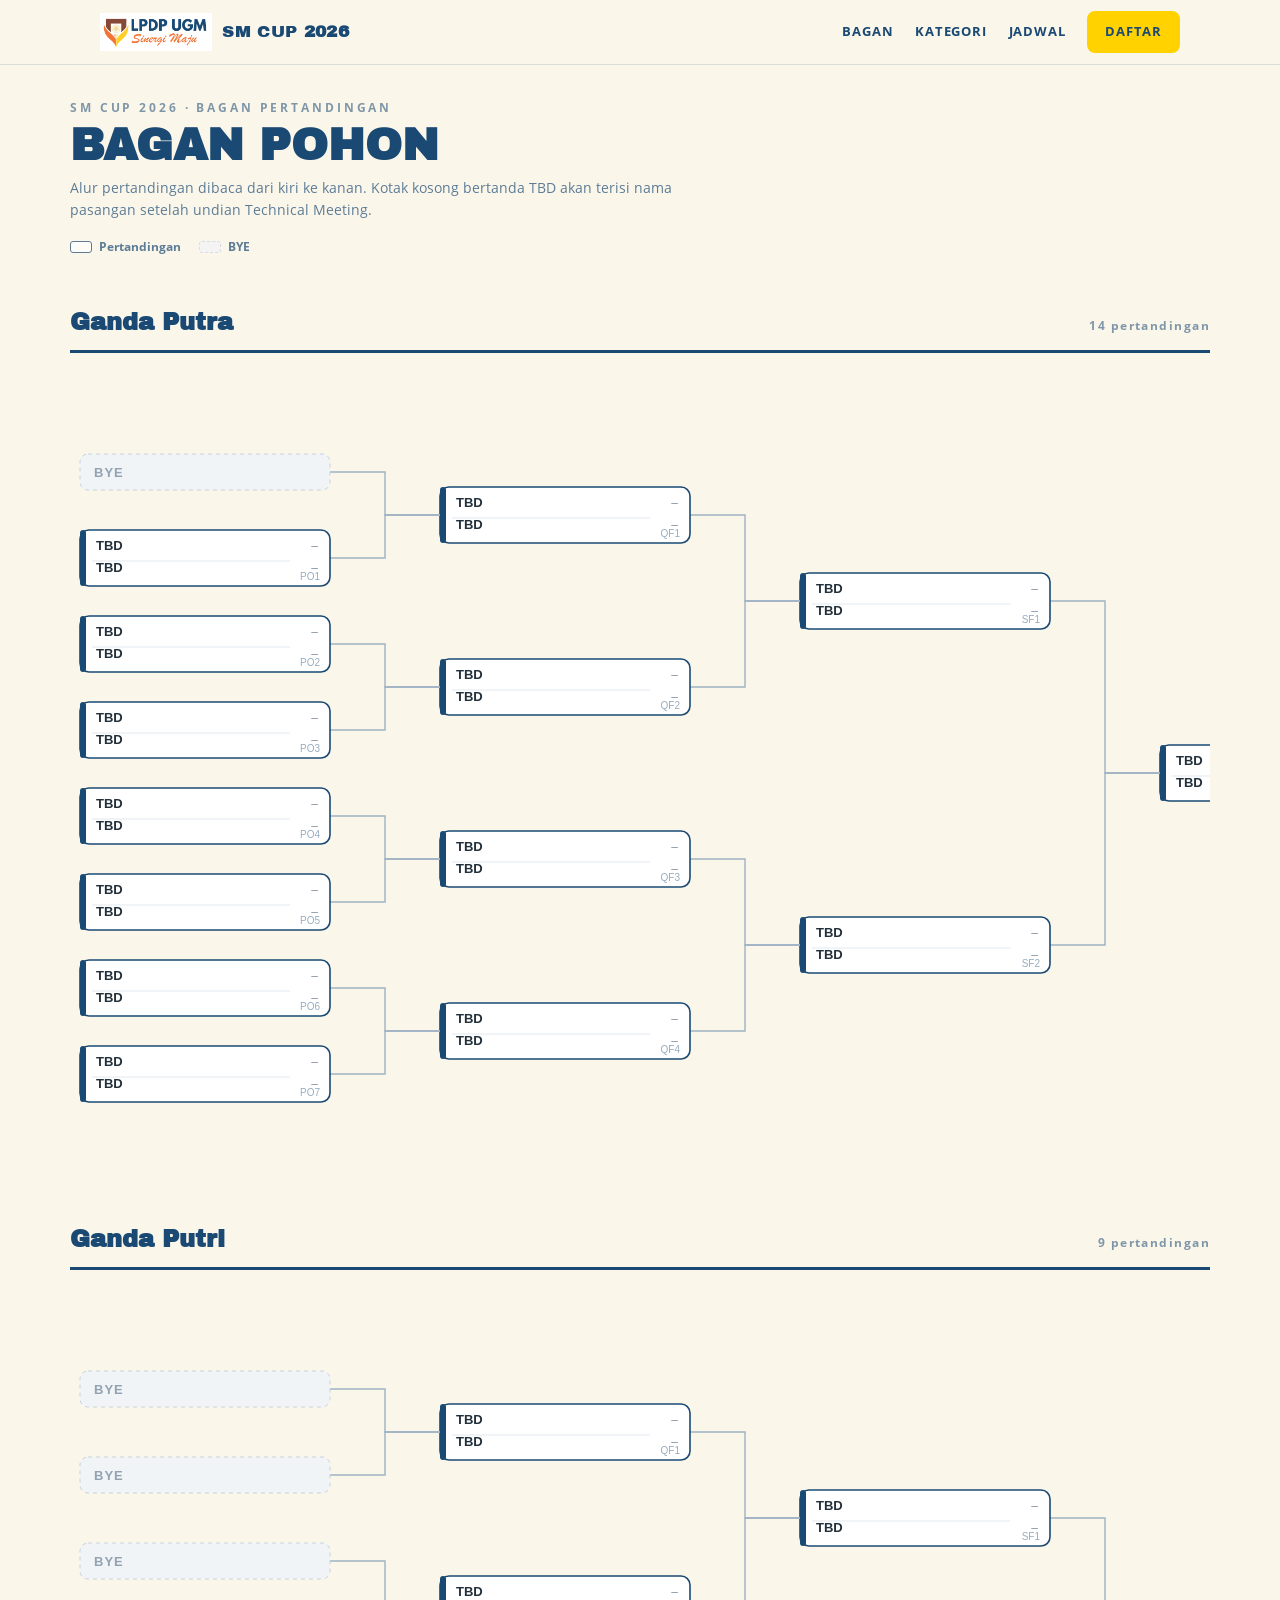
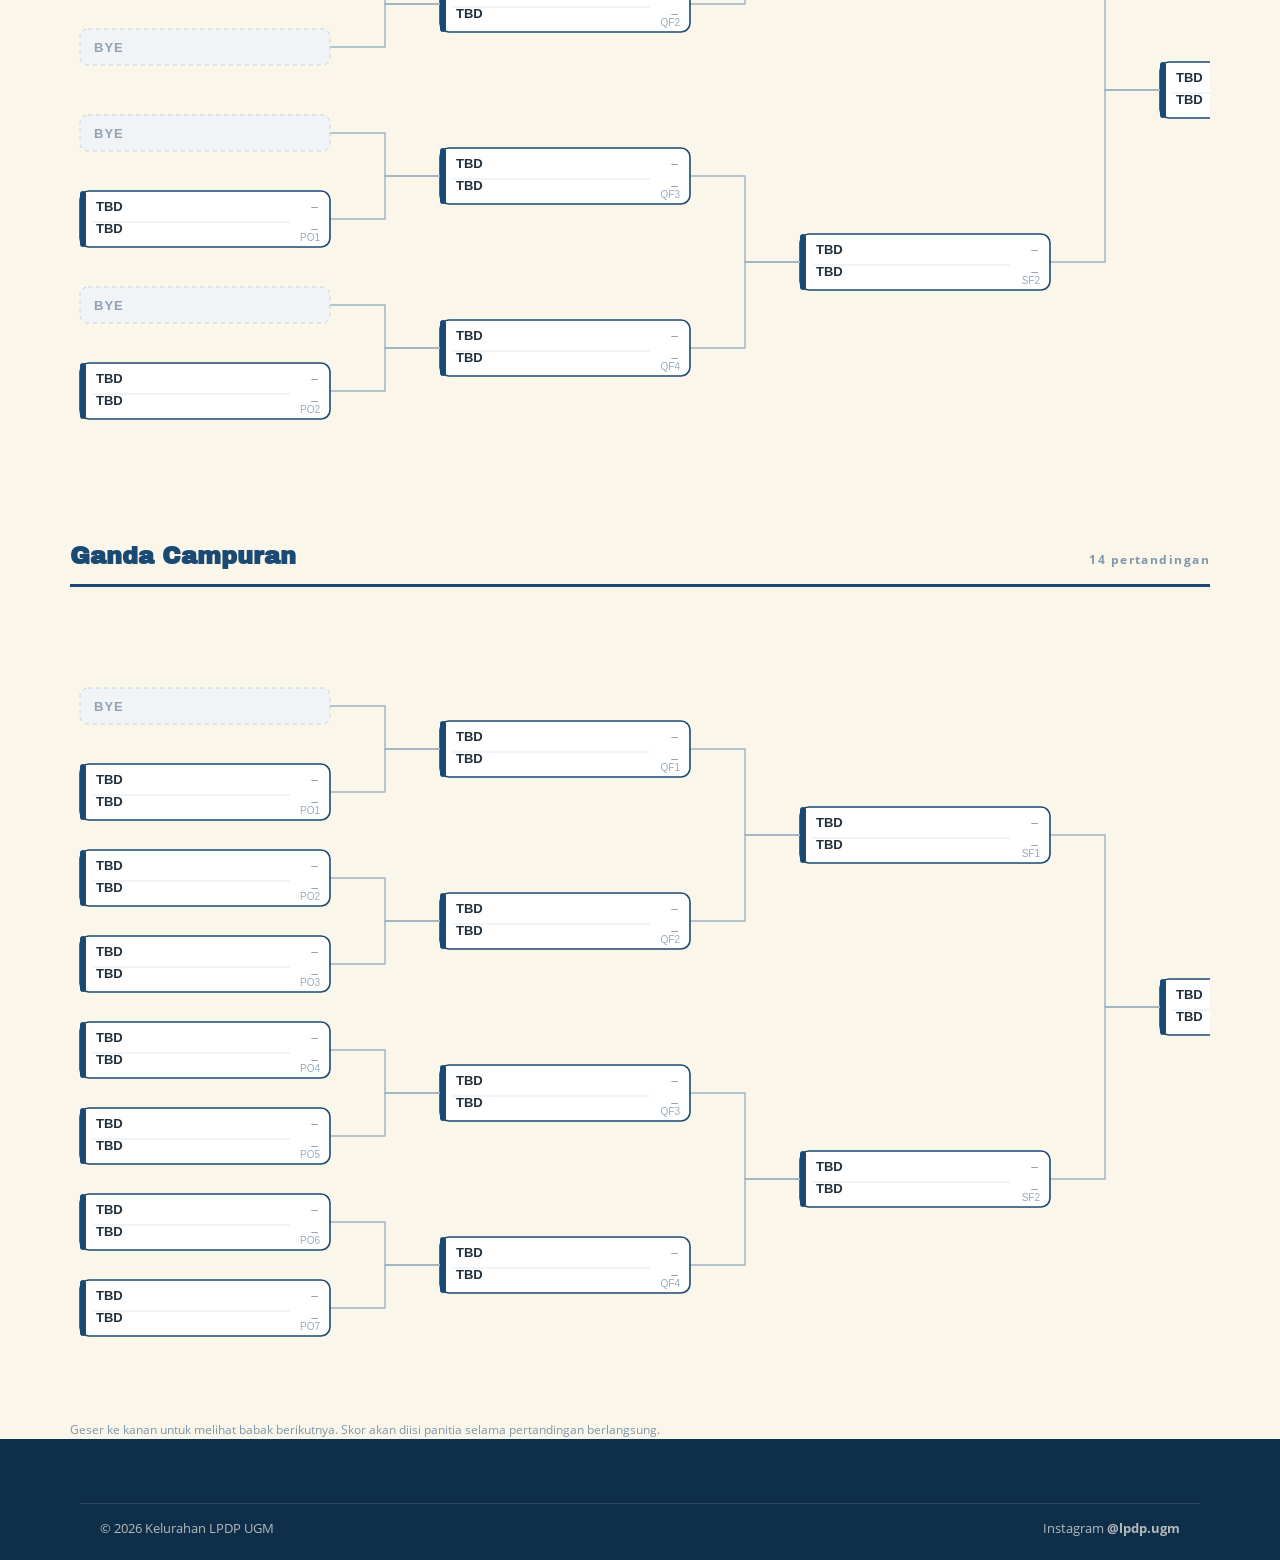
==== bagan-pohon.html @ a3502276 "Tambah bagan pohon horizontal" ====
<!DOCTYPE html>
<html lang="id"><head>
<meta charset="utf-8">
<meta name="viewport" content="width=device-width, initial-scale=1">
<title>Bagan Pohon — SM CUP 2026</title>
<link rel="stylesheet" href="style.css">
<style>
.tree-wrap{max-width:1180px;margin:0 auto;padding:0 20px}
.tree-head{padding:34px 0 8px}
.tree-head .kick{font-weight:800;font-size:12px;letter-spacing:.24em;opacity:.55}
.tree-head h1{font-family:'Display';font-size:44px;line-height:.95;margin-top:8px}
.tree-head p{font-size:14px;opacity:.7;margin-top:10px;line-height:1.6;max-width:640px}
.legend{display:flex;gap:18px;flex-wrap:wrap;margin-top:16px;font-size:12px;font-weight:700;opacity:.7}
.legend span{display:inline-flex;align-items:center;gap:7px}
.sw{width:22px;height:12px;border-radius:3px;display:inline-block}
.kat-block{margin-top:40px}
.kat-head{display:flex;justify-content:space-between;align-items:baseline;border-bottom:3px solid var(--navy);padding-bottom:10px}
.kat-head h3{font-family:'Display';font-size:24px}
.kat-meta{font-weight:700;font-size:12px;letter-spacing:.12em;opacity:.55}
.tree-scroll{overflow-x:auto;padding:22px 0 10px}
.tree-scroll svg{display:block}
.tree-note{font-size:12px;opacity:.55;margin-top:6px}
</style></head>
<body>
<header class="site-head">
  <div class="wrap head-in">
    <a class="brand" href="index.html"><img src="assets/logo.png" alt="LPDP UGM"><span class="brand-t">SM CUP <b>2026</b></span></a>
    <nav class="menu" id="menu">
      <a href="bagan.html">Bagan</a>
      <a href="index.html#kategori">Kategori</a>
      <a href="index.html#jadwal">Jadwal</a>
      <a href="index.html#daftar" class="btn btn-sm">Daftar</a>
    </nav>
  </div>
</header>

<div class="tree-wrap">
  <div class="tree-head">
    <div class="kick">SM CUP 2026 · BAGAN PERTANDINGAN</div>
    <h1>BAGAN POHON</h1>
    <p>Alur pertandingan dibaca dari kiri ke kanan. Kotak kosong bertanda TBD akan terisi nama pasangan setelah undian Technical Meeting.</p>
    <div class="legend">
      <span><i class="sw" style="background:#fff;border:1.6px solid #1A4973"></i> Pertandingan</span>
      <span><i class="sw" style="background:#F1F4F7;border:1px dashed #C7D2DD"></i> BYE</span>
    </div>
  </div>
  
  <section class="kat-block" id="ganda-putra">
    <div class="kat-head">
      <h3>Ganda Putra</h3>
      <span class="kat-meta">14 pertandingan</span>
    </div>
    <div class="tree-scroll"><svg viewBox="0 0 1460 796" width="1460" height="796" xmlns="http://www.w3.org/2000/svg" font-family="Arial,Helvetica,sans-serif"><rect x="1090" y="370.0" width="250" height="56" rx="9" fill="#fff" stroke="#1A4973" stroke-width="1.6"/><rect x="1090" y="370.0" width="6" height="56" rx="3" fill="#1A4973"/><text x="1106" y="390.0" font-size="13" fill="#22303C" font-weight="600">TBD</text><text x="1106" y="412.0" font-size="13" fill="#22303C" font-weight="600">TBD</text><line x1="1102" y1="401.0" x2="1300" y2="401.0" stroke="#E2E8EF"/><text x="1328" y="390.0" font-size="12" fill="#8A97A5" text-anchor="end">–</text><text x="1328" y="412.0" font-size="12" fill="#8A97A5" text-anchor="end">–</text><text x="1330" y="420.0" font-size="10" fill="#1A4973" opacity=".45" text-anchor="end">F</text><path d="M980,226.0 H1035.0 V398.0 H1090" fill="none" stroke="#9FB2C4" stroke-width="1.4"/><rect x="730" y="198.0" width="250" height="56" rx="9" fill="#fff" stroke="#1A4973" stroke-width="1.6"/><rect x="730" y="198.0" width="6" height="56" rx="3" fill="#1A4973"/><text x="746" y="218.0" font-size="13" fill="#22303C" font-weight="600">TBD</text><text x="746" y="240.0" font-size="13" fill="#22303C" font-weight="600">TBD</text><line x1="742" y1="229.0" x2="940" y2="229.0" stroke="#E2E8EF"/><text x="968" y="218.0" font-size="12" fill="#8A97A5" text-anchor="end">–</text><text x="968" y="240.0" font-size="12" fill="#8A97A5" text-anchor="end">–</text><text x="970" y="248.0" font-size="10" fill="#1A4973" opacity=".45" text-anchor="end">SF1</text><path d="M620,140.0 H675.0 V226.0 H730" fill="none" stroke="#9FB2C4" stroke-width="1.4"/><rect x="370" y="112.0" width="250" height="56" rx="9" fill="#fff" stroke="#1A4973" stroke-width="1.6"/><rect x="370" y="112.0" width="6" height="56" rx="3" fill="#1A4973"/><text x="386" y="132.0" font-size="13" fill="#22303C" font-weight="600">TBD</text><text x="386" y="154.0" font-size="13" fill="#22303C" font-weight="600">TBD</text><line x1="382" y1="143.0" x2="580" y2="143.0" stroke="#E2E8EF"/><text x="608" y="132.0" font-size="12" fill="#8A97A5" text-anchor="end">–</text><text x="608" y="154.0" font-size="12" fill="#8A97A5" text-anchor="end">–</text><text x="610" y="162.0" font-size="10" fill="#1A4973" opacity=".45" text-anchor="end">QF1</text><path d="M260,97.0 H315.0 V140.0 H370" fill="none" stroke="#9FB2C4" stroke-width="1.4"/><rect x="10" y="79.0" width="250" height="36" rx="8" fill="#F1F4F7" stroke="#C7D2DD" stroke-dasharray="4 4"/><text x="24" y="102.0" font-size="13" font-weight="700" fill="#93A2B1" letter-spacing="1">BYE</text><path d="M260,183.0 H315.0 V140.0 H370" fill="none" stroke="#9FB2C4" stroke-width="1.4"/><rect x="10" y="155.0" width="250" height="56" rx="9" fill="#fff" stroke="#1A4973" stroke-width="1.6"/><rect x="10" y="155.0" width="6" height="56" rx="3" fill="#1A4973"/><text x="26" y="175.0" font-size="13" fill="#22303C" font-weight="600">TBD</text><text x="26" y="197.0" font-size="13" fill="#22303C" font-weight="600">TBD</text><line x1="22" y1="186.0" x2="220" y2="186.0" stroke="#E2E8EF"/><text x="248" y="175.0" font-size="12" fill="#8A97A5" text-anchor="end">–</text><text x="248" y="197.0" font-size="12" fill="#8A97A5" text-anchor="end">–</text><text x="250" y="205.0" font-size="10" fill="#1A4973" opacity=".45" text-anchor="end">PO1</text><path d="M620,312.0 H675.0 V226.0 H730" fill="none" stroke="#9FB2C4" stroke-width="1.4"/><rect x="370" y="284.0" width="250" height="56" rx="9" fill="#fff" stroke="#1A4973" stroke-width="1.6"/><rect x="370" y="284.0" width="6" height="56" rx="3" fill="#1A4973"/><text x="386" y="304.0" font-size="13" fill="#22303C" font-weight="600">TBD</text><text x="386" y="326.0" font-size="13" fill="#22303C" font-weight="600">TBD</text><line x1="382" y1="315.0" x2="580" y2="315.0" stroke="#E2E8EF"/><text x="608" y="304.0" font-size="12" fill="#8A97A5" text-anchor="end">–</text><text x="608" y="326.0" font-size="12" fill="#8A97A5" text-anchor="end">–</text><text x="610" y="334.0" font-size="10" fill="#1A4973" opacity=".45" text-anchor="end">QF2</text><path d="M260,269.0 H315.0 V312.0 H370" fill="none" stroke="#9FB2C4" stroke-width="1.4"/><rect x="10" y="241.0" width="250" height="56" rx="9" fill="#fff" stroke="#1A4973" stroke-width="1.6"/><rect x="10" y="241.0" width="6" height="56" rx="3" fill="#1A4973"/><text x="26" y="261.0" font-size="13" fill="#22303C" font-weight="600">TBD</text><text x="26" y="283.0" font-size="13" fill="#22303C" font-weight="600">TBD</text><line x1="22" y1="272.0" x2="220" y2="272.0" stroke="#E2E8EF"/><text x="248" y="261.0" font-size="12" fill="#8A97A5" text-anchor="end">–</text><text x="248" y="283.0" font-size="12" fill="#8A97A5" text-anchor="end">–</text><text x="250" y="291.0" font-size="10" fill="#1A4973" opacity=".45" text-anchor="end">PO2</text><path d="M260,355.0 H315.0 V312.0 H370" fill="none" stroke="#9FB2C4" stroke-width="1.4"/><rect x="10" y="327.0" width="250" height="56" rx="9" fill="#fff" stroke="#1A4973" stroke-width="1.6"/><rect x="10" y="327.0" width="6" height="56" rx="3" fill="#1A4973"/><text x="26" y="347.0" font-size="13" fill="#22303C" font-weight="600">TBD</text><text x="26" y="369.0" font-size="13" fill="#22303C" font-weight="600">TBD</text><line x1="22" y1="358.0" x2="220" y2="358.0" stroke="#E2E8EF"/><text x="248" y="347.0" font-size="12" fill="#8A97A5" text-anchor="end">–</text><text x="248" y="369.0" font-size="12" fill="#8A97A5" text-anchor="end">–</text><text x="250" y="377.0" font-size="10" fill="#1A4973" opacity=".45" text-anchor="end">PO3</text><path d="M980,570.0 H1035.0 V398.0 H1090" fill="none" stroke="#9FB2C4" stroke-width="1.4"/><rect x="730" y="542.0" width="250" height="56" rx="9" fill="#fff" stroke="#1A4973" stroke-width="1.6"/><rect x="730" y="542.0" width="6" height="56" rx="3" fill="#1A4973"/><text x="746" y="562.0" font-size="13" fill="#22303C" font-weight="600">TBD</text><text x="746" y="584.0" font-size="13" fill="#22303C" font-weight="600">TBD</text><line x1="742" y1="573.0" x2="940" y2="573.0" stroke="#E2E8EF"/><text x="968" y="562.0" font-size="12" fill="#8A97A5" text-anchor="end">–</text><text x="968" y="584.0" font-size="12" fill="#8A97A5" text-anchor="end">–</text><text x="970" y="592.0" font-size="10" fill="#1A4973" opacity=".45" text-anchor="end">SF2</text><path d="M620,484.0 H675.0 V570.0 H730" fill="none" stroke="#9FB2C4" stroke-width="1.4"/><rect x="370" y="456.0" width="250" height="56" rx="9" fill="#fff" stroke="#1A4973" stroke-width="1.6"/><rect x="370" y="456.0" width="6" height="56" rx="3" fill="#1A4973"/><text x="386" y="476.0" font-size="13" fill="#22303C" font-weight="600">TBD</text><text x="386" y="498.0" font-size="13" fill="#22303C" font-weight="600">TBD</text><line x1="382" y1="487.0" x2="580" y2="487.0" stroke="#E2E8EF"/><text x="608" y="476.0" font-size="12" fill="#8A97A5" text-anchor="end">–</text><text x="608" y="498.0" font-size="12" fill="#8A97A5" text-anchor="end">–</text><text x="610" y="506.0" font-size="10" fill="#1A4973" opacity=".45" text-anchor="end">QF3</text><path d="M260,441.0 H315.0 V484.0 H370" fill="none" stroke="#9FB2C4" stroke-width="1.4"/><rect x="10" y="413.0" width="250" height="56" rx="9" fill="#fff" stroke="#1A4973" stroke-width="1.6"/><rect x="10" y="413.0" width="6" height="56" rx="3" fill="#1A4973"/><text x="26" y="433.0" font-size="13" fill="#22303C" font-weight="600">TBD</text><text x="26" y="455.0" font-size="13" fill="#22303C" font-weight="600">TBD</text><line x1="22" y1="444.0" x2="220" y2="444.0" stroke="#E2E8EF"/><text x="248" y="433.0" font-size="12" fill="#8A97A5" text-anchor="end">–</text><text x="248" y="455.0" font-size="12" fill="#8A97A5" text-anchor="end">–</text><text x="250" y="463.0" font-size="10" fill="#1A4973" opacity=".45" text-anchor="end">PO4</text><path d="M260,527.0 H315.0 V484.0 H370" fill="none" stroke="#9FB2C4" stroke-width="1.4"/><rect x="10" y="499.0" width="250" height="56" rx="9" fill="#fff" stroke="#1A4973" stroke-width="1.6"/><rect x="10" y="499.0" width="6" height="56" rx="3" fill="#1A4973"/><text x="26" y="519.0" font-size="13" fill="#22303C" font-weight="600">TBD</text><text x="26" y="541.0" font-size="13" fill="#22303C" font-weight="600">TBD</text><line x1="22" y1="530.0" x2="220" y2="530.0" stroke="#E2E8EF"/><text x="248" y="519.0" font-size="12" fill="#8A97A5" text-anchor="end">–</text><text x="248" y="541.0" font-size="12" fill="#8A97A5" text-anchor="end">–</text><text x="250" y="549.0" font-size="10" fill="#1A4973" opacity=".45" text-anchor="end">PO5</text><path d="M620,656.0 H675.0 V570.0 H730" fill="none" stroke="#9FB2C4" stroke-width="1.4"/><rect x="370" y="628.0" width="250" height="56" rx="9" fill="#fff" stroke="#1A4973" stroke-width="1.6"/><rect x="370" y="628.0" width="6" height="56" rx="3" fill="#1A4973"/><text x="386" y="648.0" font-size="13" fill="#22303C" font-weight="600">TBD</text><text x="386" y="670.0" font-size="13" fill="#22303C" font-weight="600">TBD</text><line x1="382" y1="659.0" x2="580" y2="659.0" stroke="#E2E8EF"/><text x="608" y="648.0" font-size="12" fill="#8A97A5" text-anchor="end">–</text><text x="608" y="670.0" font-size="12" fill="#8A97A5" text-anchor="end">–</text><text x="610" y="678.0" font-size="10" fill="#1A4973" opacity=".45" text-anchor="end">QF4</text><path d="M260,613.0 H315.0 V656.0 H370" fill="none" stroke="#9FB2C4" stroke-width="1.4"/><rect x="10" y="585.0" width="250" height="56" rx="9" fill="#fff" stroke="#1A4973" stroke-width="1.6"/><rect x="10" y="585.0" width="6" height="56" rx="3" fill="#1A4973"/><text x="26" y="605.0" font-size="13" fill="#22303C" font-weight="600">TBD</text><text x="26" y="627.0" font-size="13" fill="#22303C" font-weight="600">TBD</text><line x1="22" y1="616.0" x2="220" y2="616.0" stroke="#E2E8EF"/><text x="248" y="605.0" font-size="12" fill="#8A97A5" text-anchor="end">–</text><text x="248" y="627.0" font-size="12" fill="#8A97A5" text-anchor="end">–</text><text x="250" y="635.0" font-size="10" fill="#1A4973" opacity=".45" text-anchor="end">PO6</text><path d="M260,699.0 H315.0 V656.0 H370" fill="none" stroke="#9FB2C4" stroke-width="1.4"/><rect x="10" y="671.0" width="250" height="56" rx="9" fill="#fff" stroke="#1A4973" stroke-width="1.6"/><rect x="10" y="671.0" width="6" height="56" rx="3" fill="#1A4973"/><text x="26" y="691.0" font-size="13" fill="#22303C" font-weight="600">TBD</text><text x="26" y="713.0" font-size="13" fill="#22303C" font-weight="600">TBD</text><line x1="22" y1="702.0" x2="220" y2="702.0" stroke="#E2E8EF"/><text x="248" y="691.0" font-size="12" fill="#8A97A5" text-anchor="end">–</text><text x="248" y="713.0" font-size="12" fill="#8A97A5" text-anchor="end">–</text><text x="250" y="721.0" font-size="10" fill="#1A4973" opacity=".45" text-anchor="end">PO7</text></svg></div>
  </section>
  <section class="kat-block" id="ganda-putri">
    <div class="kat-head">
      <h3>Ganda Putri</h3>
      <span class="kat-meta">9 pertandingan</span>
    </div>
    <div class="tree-scroll"><svg viewBox="0 0 1460 796" width="1460" height="796" xmlns="http://www.w3.org/2000/svg" font-family="Arial,Helvetica,sans-serif"><rect x="1090" y="370.0" width="250" height="56" rx="9" fill="#fff" stroke="#1A4973" stroke-width="1.6"/><rect x="1090" y="370.0" width="6" height="56" rx="3" fill="#1A4973"/><text x="1106" y="390.0" font-size="13" fill="#22303C" font-weight="600">TBD</text><text x="1106" y="412.0" font-size="13" fill="#22303C" font-weight="600">TBD</text><line x1="1102" y1="401.0" x2="1300" y2="401.0" stroke="#E2E8EF"/><text x="1328" y="390.0" font-size="12" fill="#8A97A5" text-anchor="end">–</text><text x="1328" y="412.0" font-size="12" fill="#8A97A5" text-anchor="end">–</text><text x="1330" y="420.0" font-size="10" fill="#1A4973" opacity=".45" text-anchor="end">F</text><path d="M980,226.0 H1035.0 V398.0 H1090" fill="none" stroke="#9FB2C4" stroke-width="1.4"/><rect x="730" y="198.0" width="250" height="56" rx="9" fill="#fff" stroke="#1A4973" stroke-width="1.6"/><rect x="730" y="198.0" width="6" height="56" rx="3" fill="#1A4973"/><text x="746" y="218.0" font-size="13" fill="#22303C" font-weight="600">TBD</text><text x="746" y="240.0" font-size="13" fill="#22303C" font-weight="600">TBD</text><line x1="742" y1="229.0" x2="940" y2="229.0" stroke="#E2E8EF"/><text x="968" y="218.0" font-size="12" fill="#8A97A5" text-anchor="end">–</text><text x="968" y="240.0" font-size="12" fill="#8A97A5" text-anchor="end">–</text><text x="970" y="248.0" font-size="10" fill="#1A4973" opacity=".45" text-anchor="end">SF1</text><path d="M620,140.0 H675.0 V226.0 H730" fill="none" stroke="#9FB2C4" stroke-width="1.4"/><rect x="370" y="112.0" width="250" height="56" rx="9" fill="#fff" stroke="#1A4973" stroke-width="1.6"/><rect x="370" y="112.0" width="6" height="56" rx="3" fill="#1A4973"/><text x="386" y="132.0" font-size="13" fill="#22303C" font-weight="600">TBD</text><text x="386" y="154.0" font-size="13" fill="#22303C" font-weight="600">TBD</text><line x1="382" y1="143.0" x2="580" y2="143.0" stroke="#E2E8EF"/><text x="608" y="132.0" font-size="12" fill="#8A97A5" text-anchor="end">–</text><text x="608" y="154.0" font-size="12" fill="#8A97A5" text-anchor="end">–</text><text x="610" y="162.0" font-size="10" fill="#1A4973" opacity=".45" text-anchor="end">QF1</text><path d="M260,97.0 H315.0 V140.0 H370" fill="none" stroke="#9FB2C4" stroke-width="1.4"/><rect x="10" y="79.0" width="250" height="36" rx="8" fill="#F1F4F7" stroke="#C7D2DD" stroke-dasharray="4 4"/><text x="24" y="102.0" font-size="13" font-weight="700" fill="#93A2B1" letter-spacing="1">BYE</text><path d="M260,183.0 H315.0 V140.0 H370" fill="none" stroke="#9FB2C4" stroke-width="1.4"/><rect x="10" y="165.0" width="250" height="36" rx="8" fill="#F1F4F7" stroke="#C7D2DD" stroke-dasharray="4 4"/><text x="24" y="188.0" font-size="13" font-weight="700" fill="#93A2B1" letter-spacing="1">BYE</text><path d="M620,312.0 H675.0 V226.0 H730" fill="none" stroke="#9FB2C4" stroke-width="1.4"/><rect x="370" y="284.0" width="250" height="56" rx="9" fill="#fff" stroke="#1A4973" stroke-width="1.6"/><rect x="370" y="284.0" width="6" height="56" rx="3" fill="#1A4973"/><text x="386" y="304.0" font-size="13" fill="#22303C" font-weight="600">TBD</text><text x="386" y="326.0" font-size="13" fill="#22303C" font-weight="600">TBD</text><line x1="382" y1="315.0" x2="580" y2="315.0" stroke="#E2E8EF"/><text x="608" y="304.0" font-size="12" fill="#8A97A5" text-anchor="end">–</text><text x="608" y="326.0" font-size="12" fill="#8A97A5" text-anchor="end">–</text><text x="610" y="334.0" font-size="10" fill="#1A4973" opacity=".45" text-anchor="end">QF2</text><path d="M260,269.0 H315.0 V312.0 H370" fill="none" stroke="#9FB2C4" stroke-width="1.4"/><rect x="10" y="251.0" width="250" height="36" rx="8" fill="#F1F4F7" stroke="#C7D2DD" stroke-dasharray="4 4"/><text x="24" y="274.0" font-size="13" font-weight="700" fill="#93A2B1" letter-spacing="1">BYE</text><path d="M260,355.0 H315.0 V312.0 H370" fill="none" stroke="#9FB2C4" stroke-width="1.4"/><rect x="10" y="337.0" width="250" height="36" rx="8" fill="#F1F4F7" stroke="#C7D2DD" stroke-dasharray="4 4"/><text x="24" y="360.0" font-size="13" font-weight="700" fill="#93A2B1" letter-spacing="1">BYE</text><path d="M980,570.0 H1035.0 V398.0 H1090" fill="none" stroke="#9FB2C4" stroke-width="1.4"/><rect x="730" y="542.0" width="250" height="56" rx="9" fill="#fff" stroke="#1A4973" stroke-width="1.6"/><rect x="730" y="542.0" width="6" height="56" rx="3" fill="#1A4973"/><text x="746" y="562.0" font-size="13" fill="#22303C" font-weight="600">TBD</text><text x="746" y="584.0" font-size="13" fill="#22303C" font-weight="600">TBD</text><line x1="742" y1="573.0" x2="940" y2="573.0" stroke="#E2E8EF"/><text x="968" y="562.0" font-size="12" fill="#8A97A5" text-anchor="end">–</text><text x="968" y="584.0" font-size="12" fill="#8A97A5" text-anchor="end">–</text><text x="970" y="592.0" font-size="10" fill="#1A4973" opacity=".45" text-anchor="end">SF2</text><path d="M620,484.0 H675.0 V570.0 H730" fill="none" stroke="#9FB2C4" stroke-width="1.4"/><rect x="370" y="456.0" width="250" height="56" rx="9" fill="#fff" stroke="#1A4973" stroke-width="1.6"/><rect x="370" y="456.0" width="6" height="56" rx="3" fill="#1A4973"/><text x="386" y="476.0" font-size="13" fill="#22303C" font-weight="600">TBD</text><text x="386" y="498.0" font-size="13" fill="#22303C" font-weight="600">TBD</text><line x1="382" y1="487.0" x2="580" y2="487.0" stroke="#E2E8EF"/><text x="608" y="476.0" font-size="12" fill="#8A97A5" text-anchor="end">–</text><text x="608" y="498.0" font-size="12" fill="#8A97A5" text-anchor="end">–</text><text x="610" y="506.0" font-size="10" fill="#1A4973" opacity=".45" text-anchor="end">QF3</text><path d="M260,441.0 H315.0 V484.0 H370" fill="none" stroke="#9FB2C4" stroke-width="1.4"/><rect x="10" y="423.0" width="250" height="36" rx="8" fill="#F1F4F7" stroke="#C7D2DD" stroke-dasharray="4 4"/><text x="24" y="446.0" font-size="13" font-weight="700" fill="#93A2B1" letter-spacing="1">BYE</text><path d="M260,527.0 H315.0 V484.0 H370" fill="none" stroke="#9FB2C4" stroke-width="1.4"/><rect x="10" y="499.0" width="250" height="56" rx="9" fill="#fff" stroke="#1A4973" stroke-width="1.6"/><rect x="10" y="499.0" width="6" height="56" rx="3" fill="#1A4973"/><text x="26" y="519.0" font-size="13" fill="#22303C" font-weight="600">TBD</text><text x="26" y="541.0" font-size="13" fill="#22303C" font-weight="600">TBD</text><line x1="22" y1="530.0" x2="220" y2="530.0" stroke="#E2E8EF"/><text x="248" y="519.0" font-size="12" fill="#8A97A5" text-anchor="end">–</text><text x="248" y="541.0" font-size="12" fill="#8A97A5" text-anchor="end">–</text><text x="250" y="549.0" font-size="10" fill="#1A4973" opacity=".45" text-anchor="end">PO1</text><path d="M620,656.0 H675.0 V570.0 H730" fill="none" stroke="#9FB2C4" stroke-width="1.4"/><rect x="370" y="628.0" width="250" height="56" rx="9" fill="#fff" stroke="#1A4973" stroke-width="1.6"/><rect x="370" y="628.0" width="6" height="56" rx="3" fill="#1A4973"/><text x="386" y="648.0" font-size="13" fill="#22303C" font-weight="600">TBD</text><text x="386" y="670.0" font-size="13" fill="#22303C" font-weight="600">TBD</text><line x1="382" y1="659.0" x2="580" y2="659.0" stroke="#E2E8EF"/><text x="608" y="648.0" font-size="12" fill="#8A97A5" text-anchor="end">–</text><text x="608" y="670.0" font-size="12" fill="#8A97A5" text-anchor="end">–</text><text x="610" y="678.0" font-size="10" fill="#1A4973" opacity=".45" text-anchor="end">QF4</text><path d="M260,613.0 H315.0 V656.0 H370" fill="none" stroke="#9FB2C4" stroke-width="1.4"/><rect x="10" y="595.0" width="250" height="36" rx="8" fill="#F1F4F7" stroke="#C7D2DD" stroke-dasharray="4 4"/><text x="24" y="618.0" font-size="13" font-weight="700" fill="#93A2B1" letter-spacing="1">BYE</text><path d="M260,699.0 H315.0 V656.0 H370" fill="none" stroke="#9FB2C4" stroke-width="1.4"/><rect x="10" y="671.0" width="250" height="56" rx="9" fill="#fff" stroke="#1A4973" stroke-width="1.6"/><rect x="10" y="671.0" width="6" height="56" rx="3" fill="#1A4973"/><text x="26" y="691.0" font-size="13" fill="#22303C" font-weight="600">TBD</text><text x="26" y="713.0" font-size="13" fill="#22303C" font-weight="600">TBD</text><line x1="22" y1="702.0" x2="220" y2="702.0" stroke="#E2E8EF"/><text x="248" y="691.0" font-size="12" fill="#8A97A5" text-anchor="end">–</text><text x="248" y="713.0" font-size="12" fill="#8A97A5" text-anchor="end">–</text><text x="250" y="721.0" font-size="10" fill="#1A4973" opacity=".45" text-anchor="end">PO2</text></svg></div>
  </section>
  <section class="kat-block" id="ganda-campuran">
    <div class="kat-head">
      <h3>Ganda Campuran</h3>
      <span class="kat-meta">14 pertandingan</span>
    </div>
    <div class="tree-scroll"><svg viewBox="0 0 1460 796" width="1460" height="796" xmlns="http://www.w3.org/2000/svg" font-family="Arial,Helvetica,sans-serif"><rect x="1090" y="370.0" width="250" height="56" rx="9" fill="#fff" stroke="#1A4973" stroke-width="1.6"/><rect x="1090" y="370.0" width="6" height="56" rx="3" fill="#1A4973"/><text x="1106" y="390.0" font-size="13" fill="#22303C" font-weight="600">TBD</text><text x="1106" y="412.0" font-size="13" fill="#22303C" font-weight="600">TBD</text><line x1="1102" y1="401.0" x2="1300" y2="401.0" stroke="#E2E8EF"/><text x="1328" y="390.0" font-size="12" fill="#8A97A5" text-anchor="end">–</text><text x="1328" y="412.0" font-size="12" fill="#8A97A5" text-anchor="end">–</text><text x="1330" y="420.0" font-size="10" fill="#1A4973" opacity=".45" text-anchor="end">F</text><path d="M980,226.0 H1035.0 V398.0 H1090" fill="none" stroke="#9FB2C4" stroke-width="1.4"/><rect x="730" y="198.0" width="250" height="56" rx="9" fill="#fff" stroke="#1A4973" stroke-width="1.6"/><rect x="730" y="198.0" width="6" height="56" rx="3" fill="#1A4973"/><text x="746" y="218.0" font-size="13" fill="#22303C" font-weight="600">TBD</text><text x="746" y="240.0" font-size="13" fill="#22303C" font-weight="600">TBD</text><line x1="742" y1="229.0" x2="940" y2="229.0" stroke="#E2E8EF"/><text x="968" y="218.0" font-size="12" fill="#8A97A5" text-anchor="end">–</text><text x="968" y="240.0" font-size="12" fill="#8A97A5" text-anchor="end">–</text><text x="970" y="248.0" font-size="10" fill="#1A4973" opacity=".45" text-anchor="end">SF1</text><path d="M620,140.0 H675.0 V226.0 H730" fill="none" stroke="#9FB2C4" stroke-width="1.4"/><rect x="370" y="112.0" width="250" height="56" rx="9" fill="#fff" stroke="#1A4973" stroke-width="1.6"/><rect x="370" y="112.0" width="6" height="56" rx="3" fill="#1A4973"/><text x="386" y="132.0" font-size="13" fill="#22303C" font-weight="600">TBD</text><text x="386" y="154.0" font-size="13" fill="#22303C" font-weight="600">TBD</text><line x1="382" y1="143.0" x2="580" y2="143.0" stroke="#E2E8EF"/><text x="608" y="132.0" font-size="12" fill="#8A97A5" text-anchor="end">–</text><text x="608" y="154.0" font-size="12" fill="#8A97A5" text-anchor="end">–</text><text x="610" y="162.0" font-size="10" fill="#1A4973" opacity=".45" text-anchor="end">QF1</text><path d="M260,97.0 H315.0 V140.0 H370" fill="none" stroke="#9FB2C4" stroke-width="1.4"/><rect x="10" y="79.0" width="250" height="36" rx="8" fill="#F1F4F7" stroke="#C7D2DD" stroke-dasharray="4 4"/><text x="24" y="102.0" font-size="13" font-weight="700" fill="#93A2B1" letter-spacing="1">BYE</text><path d="M260,183.0 H315.0 V140.0 H370" fill="none" stroke="#9FB2C4" stroke-width="1.4"/><rect x="10" y="155.0" width="250" height="56" rx="9" fill="#fff" stroke="#1A4973" stroke-width="1.6"/><rect x="10" y="155.0" width="6" height="56" rx="3" fill="#1A4973"/><text x="26" y="175.0" font-size="13" fill="#22303C" font-weight="600">TBD</text><text x="26" y="197.0" font-size="13" fill="#22303C" font-weight="600">TBD</text><line x1="22" y1="186.0" x2="220" y2="186.0" stroke="#E2E8EF"/><text x="248" y="175.0" font-size="12" fill="#8A97A5" text-anchor="end">–</text><text x="248" y="197.0" font-size="12" fill="#8A97A5" text-anchor="end">–</text><text x="250" y="205.0" font-size="10" fill="#1A4973" opacity=".45" text-anchor="end">PO1</text><path d="M620,312.0 H675.0 V226.0 H730" fill="none" stroke="#9FB2C4" stroke-width="1.4"/><rect x="370" y="284.0" width="250" height="56" rx="9" fill="#fff" stroke="#1A4973" stroke-width="1.6"/><rect x="370" y="284.0" width="6" height="56" rx="3" fill="#1A4973"/><text x="386" y="304.0" font-size="13" fill="#22303C" font-weight="600">TBD</text><text x="386" y="326.0" font-size="13" fill="#22303C" font-weight="600">TBD</text><line x1="382" y1="315.0" x2="580" y2="315.0" stroke="#E2E8EF"/><text x="608" y="304.0" font-size="12" fill="#8A97A5" text-anchor="end">–</text><text x="608" y="326.0" font-size="12" fill="#8A97A5" text-anchor="end">–</text><text x="610" y="334.0" font-size="10" fill="#1A4973" opacity=".45" text-anchor="end">QF2</text><path d="M260,269.0 H315.0 V312.0 H370" fill="none" stroke="#9FB2C4" stroke-width="1.4"/><rect x="10" y="241.0" width="250" height="56" rx="9" fill="#fff" stroke="#1A4973" stroke-width="1.6"/><rect x="10" y="241.0" width="6" height="56" rx="3" fill="#1A4973"/><text x="26" y="261.0" font-size="13" fill="#22303C" font-weight="600">TBD</text><text x="26" y="283.0" font-size="13" fill="#22303C" font-weight="600">TBD</text><line x1="22" y1="272.0" x2="220" y2="272.0" stroke="#E2E8EF"/><text x="248" y="261.0" font-size="12" fill="#8A97A5" text-anchor="end">–</text><text x="248" y="283.0" font-size="12" fill="#8A97A5" text-anchor="end">–</text><text x="250" y="291.0" font-size="10" fill="#1A4973" opacity=".45" text-anchor="end">PO2</text><path d="M260,355.0 H315.0 V312.0 H370" fill="none" stroke="#9FB2C4" stroke-width="1.4"/><rect x="10" y="327.0" width="250" height="56" rx="9" fill="#fff" stroke="#1A4973" stroke-width="1.6"/><rect x="10" y="327.0" width="6" height="56" rx="3" fill="#1A4973"/><text x="26" y="347.0" font-size="13" fill="#22303C" font-weight="600">TBD</text><text x="26" y="369.0" font-size="13" fill="#22303C" font-weight="600">TBD</text><line x1="22" y1="358.0" x2="220" y2="358.0" stroke="#E2E8EF"/><text x="248" y="347.0" font-size="12" fill="#8A97A5" text-anchor="end">–</text><text x="248" y="369.0" font-size="12" fill="#8A97A5" text-anchor="end">–</text><text x="250" y="377.0" font-size="10" fill="#1A4973" opacity=".45" text-anchor="end">PO3</text><path d="M980,570.0 H1035.0 V398.0 H1090" fill="none" stroke="#9FB2C4" stroke-width="1.4"/><rect x="730" y="542.0" width="250" height="56" rx="9" fill="#fff" stroke="#1A4973" stroke-width="1.6"/><rect x="730" y="542.0" width="6" height="56" rx="3" fill="#1A4973"/><text x="746" y="562.0" font-size="13" fill="#22303C" font-weight="600">TBD</text><text x="746" y="584.0" font-size="13" fill="#22303C" font-weight="600">TBD</text><line x1="742" y1="573.0" x2="940" y2="573.0" stroke="#E2E8EF"/><text x="968" y="562.0" font-size="12" fill="#8A97A5" text-anchor="end">–</text><text x="968" y="584.0" font-size="12" fill="#8A97A5" text-anchor="end">–</text><text x="970" y="592.0" font-size="10" fill="#1A4973" opacity=".45" text-anchor="end">SF2</text><path d="M620,484.0 H675.0 V570.0 H730" fill="none" stroke="#9FB2C4" stroke-width="1.4"/><rect x="370" y="456.0" width="250" height="56" rx="9" fill="#fff" stroke="#1A4973" stroke-width="1.6"/><rect x="370" y="456.0" width="6" height="56" rx="3" fill="#1A4973"/><text x="386" y="476.0" font-size="13" fill="#22303C" font-weight="600">TBD</text><text x="386" y="498.0" font-size="13" fill="#22303C" font-weight="600">TBD</text><line x1="382" y1="487.0" x2="580" y2="487.0" stroke="#E2E8EF"/><text x="608" y="476.0" font-size="12" fill="#8A97A5" text-anchor="end">–</text><text x="608" y="498.0" font-size="12" fill="#8A97A5" text-anchor="end">–</text><text x="610" y="506.0" font-size="10" fill="#1A4973" opacity=".45" text-anchor="end">QF3</text><path d="M260,441.0 H315.0 V484.0 H370" fill="none" stroke="#9FB2C4" stroke-width="1.4"/><rect x="10" y="413.0" width="250" height="56" rx="9" fill="#fff" stroke="#1A4973" stroke-width="1.6"/><rect x="10" y="413.0" width="6" height="56" rx="3" fill="#1A4973"/><text x="26" y="433.0" font-size="13" fill="#22303C" font-weight="600">TBD</text><text x="26" y="455.0" font-size="13" fill="#22303C" font-weight="600">TBD</text><line x1="22" y1="444.0" x2="220" y2="444.0" stroke="#E2E8EF"/><text x="248" y="433.0" font-size="12" fill="#8A97A5" text-anchor="end">–</text><text x="248" y="455.0" font-size="12" fill="#8A97A5" text-anchor="end">–</text><text x="250" y="463.0" font-size="10" fill="#1A4973" opacity=".45" text-anchor="end">PO4</text><path d="M260,527.0 H315.0 V484.0 H370" fill="none" stroke="#9FB2C4" stroke-width="1.4"/><rect x="10" y="499.0" width="250" height="56" rx="9" fill="#fff" stroke="#1A4973" stroke-width="1.6"/><rect x="10" y="499.0" width="6" height="56" rx="3" fill="#1A4973"/><text x="26" y="519.0" font-size="13" fill="#22303C" font-weight="600">TBD</text><text x="26" y="541.0" font-size="13" fill="#22303C" font-weight="600">TBD</text><line x1="22" y1="530.0" x2="220" y2="530.0" stroke="#E2E8EF"/><text x="248" y="519.0" font-size="12" fill="#8A97A5" text-anchor="end">–</text><text x="248" y="541.0" font-size="12" fill="#8A97A5" text-anchor="end">–</text><text x="250" y="549.0" font-size="10" fill="#1A4973" opacity=".45" text-anchor="end">PO5</text><path d="M620,656.0 H675.0 V570.0 H730" fill="none" stroke="#9FB2C4" stroke-width="1.4"/><rect x="370" y="628.0" width="250" height="56" rx="9" fill="#fff" stroke="#1A4973" stroke-width="1.6"/><rect x="370" y="628.0" width="6" height="56" rx="3" fill="#1A4973"/><text x="386" y="648.0" font-size="13" fill="#22303C" font-weight="600">TBD</text><text x="386" y="670.0" font-size="13" fill="#22303C" font-weight="600">TBD</text><line x1="382" y1="659.0" x2="580" y2="659.0" stroke="#E2E8EF"/><text x="608" y="648.0" font-size="12" fill="#8A97A5" text-anchor="end">–</text><text x="608" y="670.0" font-size="12" fill="#8A97A5" text-anchor="end">–</text><text x="610" y="678.0" font-size="10" fill="#1A4973" opacity=".45" text-anchor="end">QF4</text><path d="M260,613.0 H315.0 V656.0 H370" fill="none" stroke="#9FB2C4" stroke-width="1.4"/><rect x="10" y="585.0" width="250" height="56" rx="9" fill="#fff" stroke="#1A4973" stroke-width="1.6"/><rect x="10" y="585.0" width="6" height="56" rx="3" fill="#1A4973"/><text x="26" y="605.0" font-size="13" fill="#22303C" font-weight="600">TBD</text><text x="26" y="627.0" font-size="13" fill="#22303C" font-weight="600">TBD</text><line x1="22" y1="616.0" x2="220" y2="616.0" stroke="#E2E8EF"/><text x="248" y="605.0" font-size="12" fill="#8A97A5" text-anchor="end">–</text><text x="248" y="627.0" font-size="12" fill="#8A97A5" text-anchor="end">–</text><text x="250" y="635.0" font-size="10" fill="#1A4973" opacity=".45" text-anchor="end">PO6</text><path d="M260,699.0 H315.0 V656.0 H370" fill="none" stroke="#9FB2C4" stroke-width="1.4"/><rect x="10" y="671.0" width="250" height="56" rx="9" fill="#fff" stroke="#1A4973" stroke-width="1.6"/><rect x="10" y="671.0" width="6" height="56" rx="3" fill="#1A4973"/><text x="26" y="691.0" font-size="13" fill="#22303C" font-weight="600">TBD</text><text x="26" y="713.0" font-size="13" fill="#22303C" font-weight="600">TBD</text><line x1="22" y1="702.0" x2="220" y2="702.0" stroke="#E2E8EF"/><text x="248" y="691.0" font-size="12" fill="#8A97A5" text-anchor="end">–</text><text x="248" y="713.0" font-size="12" fill="#8A97A5" text-anchor="end">–</text><text x="250" y="721.0" font-size="10" fill="#1A4973" opacity=".45" text-anchor="end">PO7</text></svg></div>
  </section>
  <p class="tree-note">Geser ke kanan untuk melihat babak berikutnya. Skor akan diisi panitia selama pertandingan berlangsung.</p>
</div>

<footer class="site-foot"><div class="wrap foot-b"><span>© 2026 Kelurahan LPDP UGM</span><span>Instagram <b>@lpdp.ugm</b></span></div></footer>
</body></html>
---- style.css ----
/* ==========================================================
   SM CUP 2026 — design system
   Warna & tipografi mengikuti deck proposal sponsorship
   ========================================================== */
@font-face{font-family:'Display';src:url('fonts/ArchivoBlack.ttf');}
@font-face{font-family:'Body';src:url('fonts/OpenSans-Bold.ttf');font-weight:700;}
@font-face{font-family:'Body';src:url('fonts/OpenSans-Semibold.ttf');font-weight:600;}
@font-face{font-family:'Body';src:url('fonts/OpenSans-Regular.ttf');font-weight:400;}

:root{
  --navy:#1A4973; --navy-d:#0E2E4A; --navy-l:#2A6391;
  --yellow:#F5DD5E; --hot:#FFD200; --cream:#FBF6EA; --white:#fff;
  --ink:rgba(14,46,74,.9);
  --shadow:0 2px 0 rgba(14,46,74,.12);
  --radius:14px;
}
*{margin:0;padding:0;box-sizing:border-box}
html{scroll-behavior:smooth;scroll-padding-top:84px}
html,body{overflow-x:hidden}
body{font-family:'Body',sans-serif;background:var(--cream);color:var(--navy);
  -webkit-font-smoothing:antialiased;line-height:1.5}
img{max-width:100%;height:auto;display:block}
a{color:inherit;text-decoration:none}
.wrap{max-width:1120px;margin:0 auto;padding:0 20px}
section{position:relative}

/* ---------- header ---------- */
.site-head{position:sticky;top:0;z-index:50;background:rgba(251,246,234,.94);
  backdrop-filter:blur(8px);border-bottom:1px solid rgba(26,73,115,.14)}
.head-in{display:flex;align-items:center;justify-content:space-between;gap:14px;height:64px}
.brand{display:flex;align-items:center;gap:10px}
.brand img{height:38px;width:auto}
.brand-t{font-family:'Display';font-size:17px;letter-spacing:.02em}
.brand-t b{color:var(--navy)}
.menu{display:flex;align-items:center;gap:22px}
.menu a{font-weight:700;font-size:13px;letter-spacing:.06em;text-transform:uppercase;color:var(--navy)}
.menu a:hover{color:var(--navy-l)}
.burger{display:none;background:none;border:0;cursor:pointer;padding:6px}
.burger span{display:block;width:24px;height:3px;background:var(--navy);border-radius:2px;margin:5px 0}

/* ---------- buttons ---------- */
.btn{display:inline-flex;align-items:center;justify-content:center;gap:8px;background:var(--hot);
  color:var(--navy);font-weight:700;font-size:14px;letter-spacing:.04em;padding:12px 22px;
  border-radius:8px;border:2px solid var(--hot);cursor:pointer;transition:.15s;text-transform:uppercase}
.btn:hover{transform:translateY(-1px);box-shadow:0 4px 0 rgba(26,73,115,.18)}
.btn:active{transform:translateY(1px);box-shadow:none}
.btn-big{padding:15px 30px;font-size:15px}
.btn-sm{padding:9px 16px;font-size:12px}
.btn-ghost{background:transparent;color:var(--cream);border-color:rgba(251,246,234,.6)}
.btn-ghost:hover{border-color:var(--cream)}
.btn-outline{background:transparent;color:var(--navy);border-color:var(--navy)}
.btn-navy{background:var(--navy);color:var(--cream);border-color:var(--navy)}
.btn-block{width:100%}
.btn[disabled]{opacity:.6;pointer-events:none}

.kicker{font-weight:700;font-size:12px;letter-spacing:.3em;text-transform:uppercase;opacity:.6;overflow-wrap:anywhere}
h2{font-family:'Display';font-size:clamp(30px,5vw,46px);line-height:1.02;margin-top:10px}
h2 .y{color:var(--hot)}
.sec-head p{margin-top:14px;font-size:15px;line-height:1.65;max-width:560px;opacity:.85}
.sec{padding:72px 0}
.sec-light{background:var(--cream)}
.sec-dark{background:var(--navy);color:var(--cream)}
.sec-dark .kicker{color:var(--yellow);opacity:.85}
.sec-yellow{background:var(--yellow);color:var(--navy)}

/* ---------- hero ---------- */
.hero{background:var(--navy);color:var(--cream);overflow:hidden}
.hero-in{position:relative;display:grid;grid-template-columns:1.05fr .95fr;gap:24px;align-items:center;padding:56px 20px 0;min-height:480px}
.hero-in > *{min-width:0}
.hero .kicker{color:var(--yellow);opacity:.8}
.hero h1{font-family:'Display';font-size:clamp(40px,11vw,104px);line-height:.95;margin-top:12px;overflow-wrap:break-word}
.hero h1 .y{color:var(--yellow)}
.hero-sub{font-weight:700;font-size:15px;letter-spacing:.34em;margin-top:16px;color:var(--yellow);overflow-wrap:anywhere}
.hero-sub2{font-weight:600;font-size:13px;letter-spacing:.28em;margin-top:6px;opacity:.8;overflow-wrap:anywhere}
.hero-date{display:inline-flex;align-items:center;gap:7px;margin-top:10px;
  background:rgba(245,221,94,.14);border:1px solid rgba(245,221,94,.45);border-radius:999px;
  padding:6px 14px;font-weight:700;font-size:13.5px;letter-spacing:.06em;color:var(--yellow)}
.hero-desc{margin-top:18px;font-size:16px;line-height:1.65;max-width:460px;color:rgba(251,246,234,.85)}
.hero-cta{display:flex;flex-wrap:wrap;gap:14px;margin-top:28px}
.hero-stats{display:flex;gap:28px;margin-top:36px;flex-wrap:wrap;align-items:center}
.hero-stats .stat-loc{display:flex;align-items:center;gap:10px}
.hero-stats .stat-loc b{font-size:16px;line-height:1.15;color:var(--yellow);display:block;letter-spacing:.02em;white-space:nowrap}
.hero-stats .stat-loc span{font-weight:700;font-size:11px;letter-spacing:.14em;opacity:.65;display:block;margin-top:3px}
.hero-stats b{font-family:'Display';font-size:28px;display:block;line-height:1;color:var(--yellow)}
.hero-stats span{font-weight:700;font-size:11px;letter-spacing:.16em;opacity:.6}
.hero-maskot{align-self:end;max-width:400px;width:100%;margin-left:auto;position:relative;z-index:2;
  filter:drop-shadow(-6px 6px 6px rgba(4,20,36,.45)) drop-shadow(0 18px 14px rgba(4,20,36,.4));
  animation:floaty 5.5s ease-in-out infinite}
.hero-shadow{position:absolute;right:0;bottom:-6px;width:78%;height:44px;z-index:1;
  background:radial-gradient(ellipse at center,rgba(4,20,36,.5) 0%,rgba(4,20,36,0) 70%);
  border-radius:50%;animation:pulse 5.5s ease-in-out infinite}
@keyframes floaty{0%,100%{transform:translateY(0)}50%{transform:translateY(-8px)}}
@keyframes pulse{0%,100%{transform:scaleX(1);opacity:.9}50%{transform:scaleX(.86);opacity:.6}}
.hero-maskot-wrap{position:relative;align-self:end}
@media (prefers-reduced-motion:reduce){.hero-maskot,.hero-shadow{animation:none}}
.hero-photo{height:230px;overflow:hidden}
.hero-photo img{width:100%;height:100%;object-fit:cover;object-position:center 68%;filter:grayscale(1) contrast(1.08) brightness(.9)}

/* ---------- countdown ---------- */
.count{background:var(--yellow);color:var(--navy);padding:22px 0;border-bottom:1px solid rgba(26,73,115,.15)}
.count-in{display:flex;align-items:center;justify-content:space-between;flex-wrap:wrap;gap:16px}
.count-t{font-family:'Display';font-size:20px;margin-top:6px}
.count-r{display:flex;gap:12px}
.count-r div{background:var(--navy);color:var(--cream);border-radius:10px;padding:10px 14px;text-align:center;min-width:66px}
.count-r b{font-family:'Display';font-size:24px;display:block;line-height:1;color:var(--yellow)}
.count-r span{font-weight:700;font-size:10px;letter-spacing:.16em;opacity:.7}

/* ---------- info kunci ---------- */
.keys{padding:44px 0 8px}
.keys-grid{display:grid;grid-template-columns:repeat(2,1fr);gap:16px}
.key{display:flex;gap:16px;align-items:center;background:var(--white);border:1px solid rgba(26,73,115,.14);
  border-radius:var(--radius);padding:18px;box-shadow:var(--shadow)}
.key-ic{flex:none;width:58px;height:58px;border-radius:50%;background:var(--cream);display:flex;align-items:center;justify-content:center;overflow:hidden}
.key-ic img{width:46px;height:46px;object-fit:contain}
.key-t{font-family:'Display';font-size:17px;line-height:1.1}
.key-s{font-size:13px;opacity:.7;margin-top:5px;line-height:1.45}

/* ---------- kategori ---------- */
.cat-grid{display:grid;grid-template-columns:repeat(3,1fr);gap:18px;margin-top:34px}
.cat{background:var(--white);border:1px solid rgba(26,73,115,.16);border-radius:var(--radius);padding:26px 22px;box-shadow:var(--shadow);min-width:0}
.cat-tag{display:inline-block;background:var(--navy);color:var(--yellow);font-weight:700;font-size:11px;
  letter-spacing:.16em;padding:6px 12px;border-radius:6px;text-transform:uppercase}
.cat-num{font-family:'Display';font-size:64px;line-height:1;margin-top:18px;color:var(--navy)}
.cat-lbl{font-weight:700;font-size:12px;letter-spacing:.14em;opacity:.55;margin-top:6px}
.bar{height:10px;background:rgba(26,73,115,.12);border-radius:6px;margin-top:20px;overflow:hidden}
.bar i{display:block;height:100%;background:var(--hot);border-radius:6px;transition:width .6s}
.cat-info{display:flex;justify-content:space-between;margin-top:10px;font-weight:700;font-size:12px;color:var(--navy)}
.cat-info span:last-child{opacity:.65}
.cat-gender{margin-top:10px;padding-top:10px;border-top:1px dashed rgba(26,73,115,.2);
  font-weight:700;font-size:12px;letter-spacing:.04em;color:var(--navy);opacity:.85}
.cat-gender.full{color:#C41B1B}
.check[hidden]{display:none}
.cat.full .bar i{background:#C41B1B}
.cat.full .cat-num{color:#C41B1B}
.note-line{margin-top:24px;background:var(--white);border-left:5px solid var(--hot);border-radius:10px;
  padding:16px 20px;font-size:14px;line-height:1.65;box-shadow:var(--shadow)}
.note-line b{color:var(--navy)}

/* ---------- jadwal ---------- */
.tl{position:relative;display:flex;gap:20px;margin-top:44px}
.tl:before{content:'';position:absolute;left:12px;right:12px;top:11px;height:3px;background:rgba(251,246,234,.22)}
.tl-node{flex:1;position:relative;padding-top:36px}
.tl-dot{position:absolute;top:0;left:0;width:24px;height:24px;border-radius:50%;background:var(--hot);
  border:4px solid var(--navy);box-shadow:0 0 0 2px var(--hot)}
.tl-dot-d{background:var(--navy)}
.tl-dt{font-family:'Display';font-size:34px;line-height:1;color:var(--yellow)}
.tl-nm{font-weight:700;font-size:13px;letter-spacing:.18em;margin-top:6px}
.tl-sub{font-size:13.5px;line-height:1.55;color:rgba(251,246,234,.75);margin-top:8px}
.venue{margin-top:52px;background:var(--cream);color:var(--navy);border-radius:var(--radius);padding:28px;box-shadow:var(--shadow)}
.venue-t{font-weight:700;font-size:11px;letter-spacing:.24em;opacity:.55}
.venue-n{font-family:'Display';font-size:26px;margin-top:8px;line-height:1.1}
.venue-s{font-size:14px;opacity:.75;margin-top:8px}
.venue-img{margin-top:22px;border-radius:12px;border:1px solid rgba(26,73,115,.15);background:#fff}
.venue-cap{font-size:12px;opacity:.6;margin-top:10px}

/* ---------- format ---------- */
.fmt-grid{display:grid;grid-template-columns:repeat(3,1fr);gap:18px;margin-top:34px}
.fmt{background:var(--white);border:1px solid rgba(26,73,115,.16);border-radius:var(--radius);padding:24px 22px;box-shadow:var(--shadow)}
.fmt-t{font-family:'Display';font-size:17px}
.fmt p{font-size:14px;line-height:1.65;opacity:.82;margin-top:10px}
.prize{margin-top:22px;background:var(--navy);color:var(--cream);border-radius:var(--radius);padding:30px;
  display:flex;justify-content:space-between;gap:24px;flex-wrap:wrap;align-items:center}
.prize .kicker{color:var(--yellow);opacity:.85}
.prize-t{font-family:'Display';font-size:26px;margin-top:10px;color:var(--yellow)}
.prize-s{font-size:14px;opacity:.75;margin-top:8px;max-width:420px;line-height:1.6}
.prize-r{display:flex;gap:30px}
.prize-r b{font-family:'Display';font-size:26px;display:block;line-height:1;color:var(--yellow)}
.prize-r span{font-weight:700;font-size:10px;letter-spacing:.16em;opacity:.6}
.dl-row{margin-top:26px}

/* ---------- syarat ---------- */
.req-grid{display:grid;grid-template-columns:1fr 1fr;gap:18px;margin-top:34px}
.req{border-radius:var(--radius);padding:28px 26px;box-shadow:var(--shadow)}
.req-a{background:var(--navy);color:var(--cream)}
.req-b{background:var(--navy);color:var(--cream)}
.req-t{font-family:'Display';font-size:21px}
.req-fee{font-family:'Display';font-size:34px;margin-top:10px;color:var(--hot)}
.req-b .req-fee{color:var(--hot)}
.req ul{list-style:none;margin-top:18px}
.req li{position:relative;padding-left:28px;font-size:14.5px;line-height:1.55;margin-bottom:12px;opacity:.9}
.req li:before{content:'';position:absolute;left:0;top:3px;width:16px;height:16px;border-radius:50%;
  background:var(--hot) url('data:image/svg+xml;utf8,<svg xmlns="http://www.w3.org/2000/svg" viewBox="0 0 24 24"><path d="M5 13l4 4 10-11" fill="none" stroke="%231A4973" stroke-width="3.4" stroke-linecap="round" stroke-linejoin="round"/></svg>') center/10px no-repeat}
.req-b li:before{background-color:var(--hot)}
.example{margin-top:26px;background:var(--white);border:1px solid rgba(26,73,115,.16);border-radius:var(--radius);padding:28px;box-shadow:var(--shadow)}
.example-t{font-family:'Display';font-size:19px}
.example-s{font-size:14px;opacity:.8;margin-top:8px;line-height:1.6;max-width:560px}
.example-img{margin-top:18px;max-width:560px;border-radius:12px;overflow:hidden;border:1px solid rgba(26,73,115,.15)}
.example-note{margin-top:16px;background:var(--cream);border-left:5px solid var(--yellow);border-radius:8px;
  padding:14px 18px;font-size:13.5px;line-height:1.6}
.incl{display:flex;align-items:center;gap:16px;flex-wrap:wrap;margin-top:22px;background:var(--navy);color:var(--cream);
  border-radius:var(--radius);padding:20px 24px}
.incl-t{font-family:'Display';font-size:15px;color:var(--yellow)}
.incl-r{display:flex;gap:10px;flex-wrap:wrap}
.incl-r span{background:rgba(251,246,234,.12);padding:8px 14px;border-radius:8px;font-weight:700;font-size:13px}

/* ---------- galeri ---------- */
.gal-grid{display:grid;grid-template-columns:repeat(3,1fr);gap:14px;margin-top:34px}
.gal-item{border-radius:var(--radius);overflow:hidden;border:1px solid rgba(26,73,115,.15);background:#123}
.gal-item img{width:100%;height:210px;object-fit:cover}
.gal-item:hover img{transform:scale(1.03);transition:.4s}
.gal-tall{grid-row:span 2}
.gal-tall img{height:100%}
.gal-note{margin-top:18px;font-size:14px;opacity:.75}

/* ---------- donasi ---------- */
.donasi-in{display:grid;grid-template-columns:1.15fr .85fr;gap:44px;align-items:start}
.donasi-in h2{color:var(--navy)}
.donasi-in p{margin-top:14px;font-size:15px;line-height:1.65;opacity:.85}
.steps{margin-top:22px;list-style:none}
.steps li{position:relative;padding-left:42px;font-size:14.5px;line-height:1.55;margin-bottom:12px}
.steps li b{position:absolute;left:0;top:-2px;font-family:'Display';font-size:20px;color:var(--navy)}
.donasi-tag{display:inline-block;margin-top:10px;background:var(--navy);color:var(--yellow);font-weight:700;
  font-size:12px;letter-spacing:.16em;padding:9px 16px;border-radius:8px;text-transform:uppercase}
.donasi-qr{background:var(--white);border-radius:var(--radius);padding:16px;box-shadow:var(--shadow)}
.donasi-maskot{position:absolute;right:24px;bottom:20px;width:110px;opacity:.95;pointer-events:none}

/* ---------- faq ---------- */
.faq-list{margin-top:32px;display:flex;flex-direction:column;gap:12px;max-width:780px}
.faq-list details{background:var(--white);border:1px solid rgba(26,73,115,.16);border-radius:12px;overflow:hidden}
.faq-list summary{cursor:pointer;padding:18px 22px;font-weight:700;font-size:15px;list-style:none;display:flex;justify-content:space-between;gap:14px}
.faq-list summary::-webkit-details-marker{display:none}
.faq-list summary:after{content:'+';font-family:'Display';font-size:20px;color:var(--navy);flex:none}
.faq-list details[open] summary:after{content:'−'}
.faq-list p{padding:0 22px 18px;font-size:14px;line-height:1.65;opacity:.82}

/* ---------- daftar ---------- */
.daftar-in{display:grid;grid-template-columns:.9fr 1.1fr;gap:48px;align-items:start}
.daftar-txt p{margin-top:14px;font-size:15px;line-height:1.65;color:rgba(251,246,234,.82)}
.daftar-steps{list-style:none;margin-top:22px;display:flex;flex-direction:column;gap:10px}
.daftar-steps li{font-size:14px;color:rgba(251,246,234,.85)}
.daftar-steps b{font-family:'Display';color:var(--yellow);margin-right:8px}
.daftar-price{display:flex;gap:14px;margin-top:26px}
.daftar-price div{background:var(--hot);border-radius:10px;padding:14px 20px}
.daftar-price b{font-family:'Display';font-size:20px;color:var(--navy);display:block;line-height:1}
.daftar-price span{font-weight:700;font-size:10px;letter-spacing:.16em;color:var(--navy);opacity:.65}
.daftar-maskot{width:150px;margin-top:30px;filter:drop-shadow(0 6px 10px rgba(0,0,0,.35))}

.form-card{background:var(--cream);color:var(--navy);border-radius:18px;padding:30px 28px;box-shadow:var(--shadow)}
.field{margin-bottom:18px}
.field label{display:block;font-weight:700;font-size:12px;letter-spacing:.12em;text-transform:uppercase;margin-bottom:8px}
.field input[type=text],.field input[type=tel],.field textarea{
  width:100%;border:2px solid rgba(26,73,115,.2);border-radius:10px;padding:13px 15px;
  font-family:'Body';font-size:16px;background:#fff;color:var(--navy)}
.field textarea{resize:vertical}
.field input:focus,.field textarea:focus{outline:none;border-color:var(--navy)}
.hint{font-size:12px;opacity:.65;margin-top:6px;line-height:1.45}
.radio-row,.check-row{display:flex;flex-wrap:wrap;gap:10px}
.radio,.check{display:inline-flex;align-items:center;gap:8px;background:#fff;border:2px solid rgba(26,73,115,.2);
  border-radius:10px;padding:11px 16px;cursor:pointer;font-weight:600;font-size:14px}
.radio input,.check input{accent-color:var(--navy);width:17px;height:17px}
.radio :has(input:checked),.check :has(input:checked){border-color:var(--navy);background:rgba(245,221,94,.35)}
.agree{display:flex;gap:10px;align-items:flex-start;font-size:13.5px;line-height:1.55;cursor:pointer;margin:6px 0 18px}
.agree input{margin-top:2px;accent-color:var(--navy);width:17px;height:17px;flex:none}
.agree a{text-decoration:underline;font-weight:700}
.err{background:#FBE3E0;color:#8A1A10;border:1px solid #E6A89E;border-radius:10px;padding:12px 16px;font-size:13.5px;margin-bottom:16px;line-height:1.5}
.form-note{text-align:center;font-size:12px;opacity:.6;margin-top:12px}

.success{text-align:center;padding:12px 4px}
.success .ok{width:64px;height:64px;border-radius:50%;background:#2E7D32;color:#fff;margin:0 auto;
  display:flex;align-items:center;justify-content:center;font-size:32px;font-weight:700}
.success-t{font-family:'Display';font-size:22px;margin-top:16px}
.success-s{font-size:14px;opacity:.75;margin-top:8px;line-height:1.55}
.kode{font-family:'Display';font-size:34px;letter-spacing:.06em;background:var(--navy);color:var(--yellow);
  border-radius:12px;padding:14px 10px;margin:16px auto;max-width:280px}
.success .btn{margin-top:10px}


/* ---------- kotak wasit ---------- */
.ref-box{background:rgba(26,73,115,.05);border:1.5px dashed rgba(26,73,115,.35);border-radius:12px;
  padding:16px 16px 12px;margin-bottom:20px}
.ref-title{font-family:'Display';font-size:17px;color:var(--navy);margin-bottom:8px}
.ref-desc{font-weight:600;font-size:13.5px;line-height:1.55;opacity:.85;margin-bottom:14px}
.ref-check{display:inline-flex;align-items:center;gap:9px;font-weight:700;font-size:14px;cursor:pointer}
.ref-check input{accent-color:var(--navy);width:18px;height:18px}
.ref-opts{margin-top:14px;display:flex;flex-wrap:wrap;gap:9px}
.ref-opts[hidden]{display:none}
.ref-box label{text-transform:none;letter-spacing:normal;font-size:14px;font-weight:700}
.ref-box .ref-check span{text-transform:none;letter-spacing:normal;font-size:14px}
.ref-box .radio{flex:1 0 100%;display:inline-flex;align-items:center;gap:9px;padding:11px 14px}
.ref-box .radio span{text-transform:none;letter-spacing:normal;font-size:13.5px;font-weight:600}
.ref-opts-lbl{flex:1 0 100%;font-weight:700;font-size:11.5px;letter-spacing:.1em;text-transform:uppercase;
  opacity:.6;margin-bottom:2px}


/* ---------- mitra ---------- */
.mitra-row{display:flex;flex-wrap:wrap;gap:18px;align-items:center;margin-top:32px}
.mitra{background:var(--white);border-radius:14px;padding:22px 30px;display:flex;
  align-items:center;justify-content:center;min-height:120px}
.mitra img{max-height:96px;max-width:100%;width:auto;display:block}
.mitra.mitra-dark{background:transparent;padding:0}
.mitra.mitra-dark img{max-height:150px}
@media (max-width:640px){
  .mitra{padding:16px 22px;min-height:96px}
  .mitra img{max-height:70px}
  .mitra.mitra-dark img{max-height:110px}
}

/* ---------- footer ---------- */
.site-foot{background:var(--navy-d);color:var(--cream);padding:36px 0 22px}
.foot-in{display:flex;justify-content:space-between;gap:28px;flex-wrap:wrap}
.foot-l{display:flex;gap:16px;align-items:center}
.foot-l img{height:44px;background:var(--cream);border-radius:8px;padding:5px}
.foot-t{font-family:'Display';font-size:16px}
.foot-s{font-size:12.5px;opacity:.65;margin-top:4px}
.foot-r{display:flex;flex-direction:column;gap:8px}
.foot-r a{font-weight:600;font-size:13px;opacity:.8}
.foot-r a:hover{opacity:1;color:var(--yellow)}
.foot-b{display:flex;justify-content:space-between;gap:14px;flex-wrap:wrap;margin-top:28px;padding-top:16px;
  border-top:1px solid rgba(251,246,234,.18);font-size:12.5px;opacity:.7}

/* ---------- responsive ---------- */
@media (max-width:900px){
  .cat-grid,.fmt-grid{grid-template-columns:1fr 1fr}
  .gal-grid{grid-template-columns:1fr 1fr}
  .gal-tall{grid-row:auto}
  .gal-tall img{height:210px}
  .daftar-in,.donasi-in{grid-template-columns:1fr}
  .hero-in{grid-template-columns:1fr;min-height:0;padding-top:38px}
  .hero-maskot{max-width:280px}
  .hero-maskot-wrap{margin:0 auto;order:-1}
  .hero-photo{height:150px}
  .daftar-maskot{width:110px}
}
@media (max-width:640px){
  .hero-stats{gap:14px}
  .hero-stats b{font-size:22px}
  .hero-stats .stat-loc{gap:8px}
  .hero-stats .stat-loc b{font-size:12px}
  .hero-stats .stat-loc span{font-size:10px}
  .hero-stats .stat-loc svg{width:20px;height:20px}
  .menu{display:none;position:absolute;top:64px;left:0;right:0;background:var(--cream);flex-direction:column;
    align-items:stretch;gap:0;padding:12px 20px 20px;border-bottom:1px solid rgba(26,73,115,.15)}
  .menu.open{display:flex}
  .menu a{padding:12px 4px;border-bottom:1px solid rgba(26,73,115,.1)}
  .menu .btn{margin-top:12px;text-align:center}
  .burger{display:block}
  .keys-grid,.req-grid{grid-template-columns:1fr}
  .cat-grid,.fmt-grid{grid-template-columns:1fr}
  .tl{flex-direction:column;gap:28px}
  .tl:before{left:11px;right:auto;top:12px;bottom:12px;width:3px;height:auto}
  .tl-node{padding-top:0;padding-left:40px}
  .tl-dot{top:2px}
  .sec{padding:52px 0}
  .count-in{flex-direction:column;align-items:flex-start}
  .prize{flex-direction:column;align-items:flex-start}
}
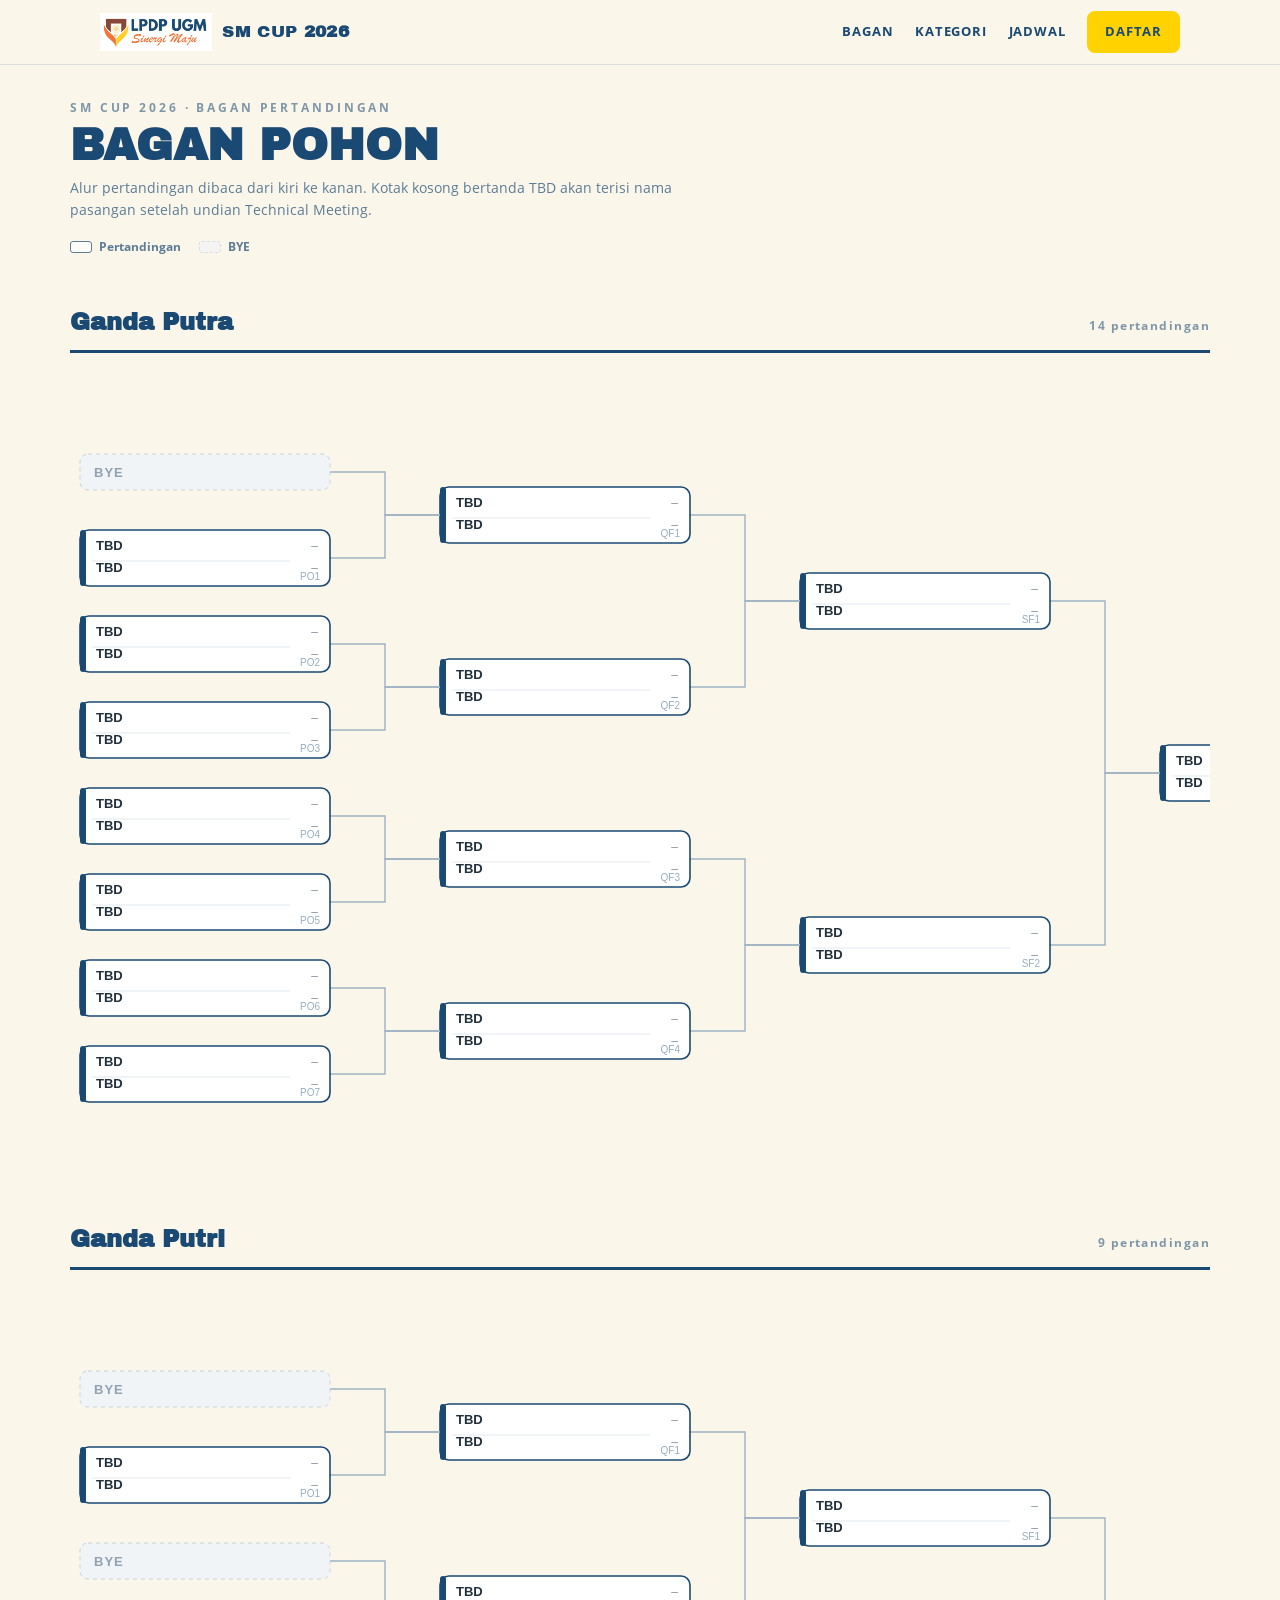
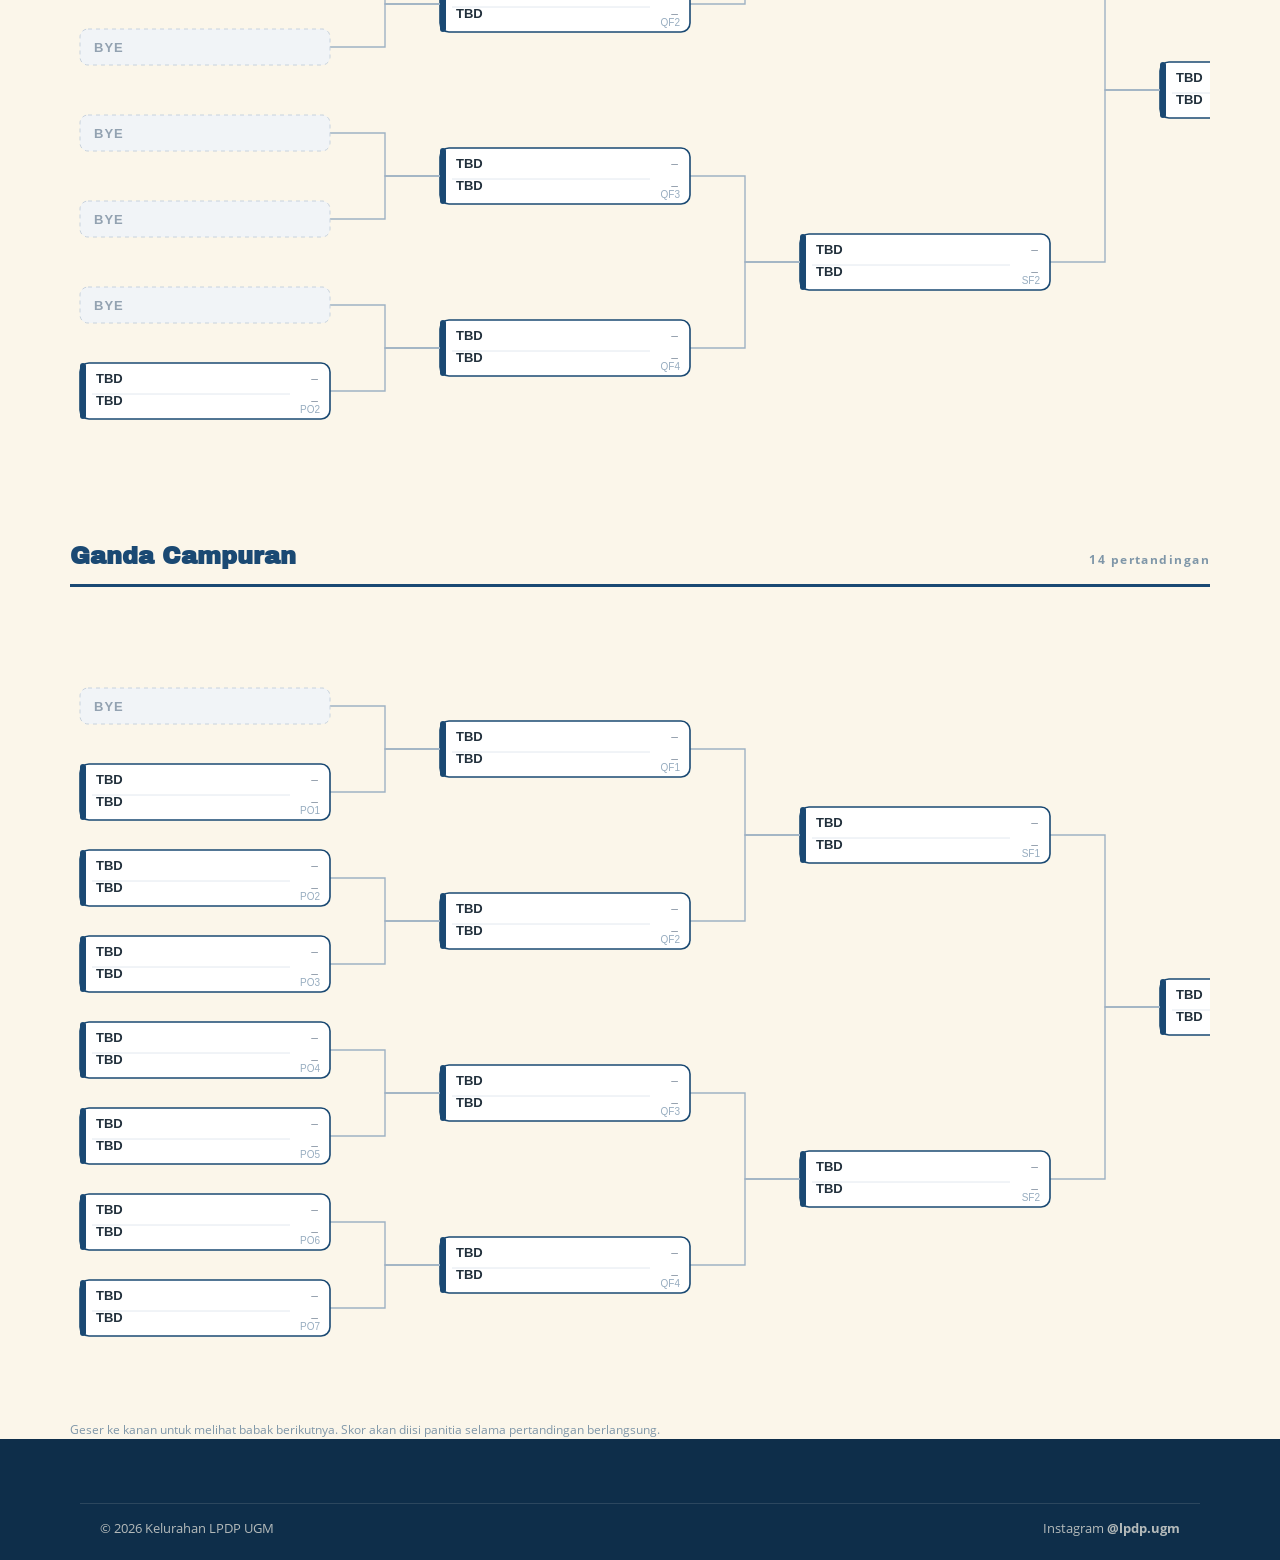
==== commit 8c456f7e: "Perbaiki sebaran bye Ganda Putri di bagan pohon" ====
--- a/bagan-pohon.html
+++ b/bagan-pohon.html
@@ -57,7 +57,7 @@
       <h3>Ganda Putri</h3>
       <span class="kat-meta">9 pertandingan</span>
     </div>
-    <div class="tree-scroll"><svg viewBox="0 0 1460 796" width="1460" height="796" xmlns="http://www.w3.org/2000/svg" font-family="Arial,Helvetica,sans-serif"><rect x="1090" y="370.0" width="250" height="56" rx="9" fill="#fff" stroke="#1A4973" stroke-width="1.6"/><rect x="1090" y="370.0" width="6" height="56" rx="3" fill="#1A4973"/><text x="1106" y="390.0" font-size="13" fill="#22303C" font-weight="600">TBD</text><text x="1106" y="412.0" font-size="13" fill="#22303C" font-weight="600">TBD</text><line x1="1102" y1="401.0" x2="1300" y2="401.0" stroke="#E2E8EF"/><text x="1328" y="390.0" font-size="12" fill="#8A97A5" text-anchor="end">–</text><text x="1328" y="412.0" font-size="12" fill="#8A97A5" text-anchor="end">–</text><text x="1330" y="420.0" font-size="10" fill="#1A4973" opacity=".45" text-anchor="end">F</text><path d="M980,226.0 H1035.0 V398.0 H1090" fill="none" stroke="#9FB2C4" stroke-width="1.4"/><rect x="730" y="198.0" width="250" height="56" rx="9" fill="#fff" stroke="#1A4973" stroke-width="1.6"/><rect x="730" y="198.0" width="6" height="56" rx="3" fill="#1A4973"/><text x="746" y="218.0" font-size="13" fill="#22303C" font-weight="600">TBD</text><text x="746" y="240.0" font-size="13" fill="#22303C" font-weight="600">TBD</text><line x1="742" y1="229.0" x2="940" y2="229.0" stroke="#E2E8EF"/><text x="968" y="218.0" font-size="12" fill="#8A97A5" text-anchor="end">–</text><text x="968" y="240.0" font-size="12" fill="#8A97A5" text-anchor="end">–</text><text x="970" y="248.0" font-size="10" fill="#1A4973" opacity=".45" text-anchor="end">SF1</text><path d="M620,140.0 H675.0 V226.0 H730" fill="none" stroke="#9FB2C4" stroke-width="1.4"/><rect x="370" y="112.0" width="250" height="56" rx="9" fill="#fff" stroke="#1A4973" stroke-width="1.6"/><rect x="370" y="112.0" width="6" height="56" rx="3" fill="#1A4973"/><text x="386" y="132.0" font-size="13" fill="#22303C" font-weight="600">TBD</text><text x="386" y="154.0" font-size="13" fill="#22303C" font-weight="600">TBD</text><line x1="382" y1="143.0" x2="580" y2="143.0" stroke="#E2E8EF"/><text x="608" y="132.0" font-size="12" fill="#8A97A5" text-anchor="end">–</text><text x="608" y="154.0" font-size="12" fill="#8A97A5" text-anchor="end">–</text><text x="610" y="162.0" font-size="10" fill="#1A4973" opacity=".45" text-anchor="end">QF1</text><path d="M260,97.0 H315.0 V140.0 H370" fill="none" stroke="#9FB2C4" stroke-width="1.4"/><rect x="10" y="79.0" width="250" height="36" rx="8" fill="#F1F4F7" stroke="#C7D2DD" stroke-dasharray="4 4"/><text x="24" y="102.0" font-size="13" font-weight="700" fill="#93A2B1" letter-spacing="1">BYE</text><path d="M260,183.0 H315.0 V140.0 H370" fill="none" stroke="#9FB2C4" stroke-width="1.4"/><rect x="10" y="165.0" width="250" height="36" rx="8" fill="#F1F4F7" stroke="#C7D2DD" stroke-dasharray="4 4"/><text x="24" y="188.0" font-size="13" font-weight="700" fill="#93A2B1" letter-spacing="1">BYE</text><path d="M620,312.0 H675.0 V226.0 H730" fill="none" stroke="#9FB2C4" stroke-width="1.4"/><rect x="370" y="284.0" width="250" height="56" rx="9" fill="#fff" stroke="#1A4973" stroke-width="1.6"/><rect x="370" y="284.0" width="6" height="56" rx="3" fill="#1A4973"/><text x="386" y="304.0" font-size="13" fill="#22303C" font-weight="600">TBD</text><text x="386" y="326.0" font-size="13" fill="#22303C" font-weight="600">TBD</text><line x1="382" y1="315.0" x2="580" y2="315.0" stroke="#E2E8EF"/><text x="608" y="304.0" font-size="12" fill="#8A97A5" text-anchor="end">–</text><text x="608" y="326.0" font-size="12" fill="#8A97A5" text-anchor="end">–</text><text x="610" y="334.0" font-size="10" fill="#1A4973" opacity=".45" text-anchor="end">QF2</text><path d="M260,269.0 H315.0 V312.0 H370" fill="none" stroke="#9FB2C4" stroke-width="1.4"/><rect x="10" y="251.0" width="250" height="36" rx="8" fill="#F1F4F7" stroke="#C7D2DD" stroke-dasharray="4 4"/><text x="24" y="274.0" font-size="13" font-weight="700" fill="#93A2B1" letter-spacing="1">BYE</text><path d="M260,355.0 H315.0 V312.0 H370" fill="none" stroke="#9FB2C4" stroke-width="1.4"/><rect x="10" y="337.0" width="250" height="36" rx="8" fill="#F1F4F7" stroke="#C7D2DD" stroke-dasharray="4 4"/><text x="24" y="360.0" font-size="13" font-weight="700" fill="#93A2B1" letter-spacing="1">BYE</text><path d="M980,570.0 H1035.0 V398.0 H1090" fill="none" stroke="#9FB2C4" stroke-width="1.4"/><rect x="730" y="542.0" width="250" height="56" rx="9" fill="#fff" stroke="#1A4973" stroke-width="1.6"/><rect x="730" y="542.0" width="6" height="56" rx="3" fill="#1A4973"/><text x="746" y="562.0" font-size="13" fill="#22303C" font-weight="600">TBD</text><text x="746" y="584.0" font-size="13" fill="#22303C" font-weight="600">TBD</text><line x1="742" y1="573.0" x2="940" y2="573.0" stroke="#E2E8EF"/><text x="968" y="562.0" font-size="12" fill="#8A97A5" text-anchor="end">–</text><text x="968" y="584.0" font-size="12" fill="#8A97A5" text-anchor="end">–</text><text x="970" y="592.0" font-size="10" fill="#1A4973" opacity=".45" text-anchor="end">SF2</text><path d="M620,484.0 H675.0 V570.0 H730" fill="none" stroke="#9FB2C4" stroke-width="1.4"/><rect x="370" y="456.0" width="250" height="56" rx="9" fill="#fff" stroke="#1A4973" stroke-width="1.6"/><rect x="370" y="456.0" width="6" height="56" rx="3" fill="#1A4973"/><text x="386" y="476.0" font-size="13" fill="#22303C" font-weight="600">TBD</text><text x="386" y="498.0" font-size="13" fill="#22303C" font-weight="600">TBD</text><line x1="382" y1="487.0" x2="580" y2="487.0" stroke="#E2E8EF"/><text x="608" y="476.0" font-size="12" fill="#8A97A5" text-anchor="end">–</text><text x="608" y="498.0" font-size="12" fill="#8A97A5" text-anchor="end">–</text><text x="610" y="506.0" font-size="10" fill="#1A4973" opacity=".45" text-anchor="end">QF3</text><path d="M260,441.0 H315.0 V484.0 H370" fill="none" stroke="#9FB2C4" stroke-width="1.4"/><rect x="10" y="423.0" width="250" height="36" rx="8" fill="#F1F4F7" stroke="#C7D2DD" stroke-dasharray="4 4"/><text x="24" y="446.0" font-size="13" font-weight="700" fill="#93A2B1" letter-spacing="1">BYE</text><path d="M260,527.0 H315.0 V484.0 H370" fill="none" stroke="#9FB2C4" stroke-width="1.4"/><rect x="10" y="499.0" width="250" height="56" rx="9" fill="#fff" stroke="#1A4973" stroke-width="1.6"/><rect x="10" y="499.0" width="6" height="56" rx="3" fill="#1A4973"/><text x="26" y="519.0" font-size="13" fill="#22303C" font-weight="600">TBD</text><text x="26" y="541.0" font-size="13" fill="#22303C" font-weight="600">TBD</text><line x1="22" y1="530.0" x2="220" y2="530.0" stroke="#E2E8EF"/><text x="248" y="519.0" font-size="12" fill="#8A97A5" text-anchor="end">–</text><text x="248" y="541.0" font-size="12" fill="#8A97A5" text-anchor="end">–</text><text x="250" y="549.0" font-size="10" fill="#1A4973" opacity=".45" text-anchor="end">PO1</text><path d="M620,656.0 H675.0 V570.0 H730" fill="none" stroke="#9FB2C4" stroke-width="1.4"/><rect x="370" y="628.0" width="250" height="56" rx="9" fill="#fff" stroke="#1A4973" stroke-width="1.6"/><rect x="370" y="628.0" width="6" height="56" rx="3" fill="#1A4973"/><text x="386" y="648.0" font-size="13" fill="#22303C" font-weight="600">TBD</text><text x="386" y="670.0" font-size="13" fill="#22303C" font-weight="600">TBD</text><line x1="382" y1="659.0" x2="580" y2="659.0" stroke="#E2E8EF"/><text x="608" y="648.0" font-size="12" fill="#8A97A5" text-anchor="end">–</text><text x="608" y="670.0" font-size="12" fill="#8A97A5" text-anchor="end">–</text><text x="610" y="678.0" font-size="10" fill="#1A4973" opacity=".45" text-anchor="end">QF4</text><path d="M260,613.0 H315.0 V656.0 H370" fill="none" stroke="#9FB2C4" stroke-width="1.4"/><rect x="10" y="595.0" width="250" height="36" rx="8" fill="#F1F4F7" stroke="#C7D2DD" stroke-dasharray="4 4"/><text x="24" y="618.0" font-size="13" font-weight="700" fill="#93A2B1" letter-spacing="1">BYE</text><path d="M260,699.0 H315.0 V656.0 H370" fill="none" stroke="#9FB2C4" stroke-width="1.4"/><rect x="10" y="671.0" width="250" height="56" rx="9" fill="#fff" stroke="#1A4973" stroke-width="1.6"/><rect x="10" y="671.0" width="6" height="56" rx="3" fill="#1A4973"/><text x="26" y="691.0" font-size="13" fill="#22303C" font-weight="600">TBD</text><text x="26" y="713.0" font-size="13" fill="#22303C" font-weight="600">TBD</text><line x1="22" y1="702.0" x2="220" y2="702.0" stroke="#E2E8EF"/><text x="248" y="691.0" font-size="12" fill="#8A97A5" text-anchor="end">–</text><text x="248" y="713.0" font-size="12" fill="#8A97A5" text-anchor="end">–</text><text x="250" y="721.0" font-size="10" fill="#1A4973" opacity=".45" text-anchor="end">PO2</text></svg></div>
+    <div class="tree-scroll"><svg viewBox="0 0 1460 796" width="1460" height="796" xmlns="http://www.w3.org/2000/svg" font-family="Arial,Helvetica,sans-serif"><rect x="1090" y="370.0" width="250" height="56" rx="9" fill="#fff" stroke="#1A4973" stroke-width="1.6"/><rect x="1090" y="370.0" width="6" height="56" rx="3" fill="#1A4973"/><text x="1106" y="390.0" font-size="13" fill="#22303C" font-weight="600">TBD</text><text x="1106" y="412.0" font-size="13" fill="#22303C" font-weight="600">TBD</text><line x1="1102" y1="401.0" x2="1300" y2="401.0" stroke="#E2E8EF"/><text x="1328" y="390.0" font-size="12" fill="#8A97A5" text-anchor="end">–</text><text x="1328" y="412.0" font-size="12" fill="#8A97A5" text-anchor="end">–</text><text x="1330" y="420.0" font-size="10" fill="#1A4973" opacity=".45" text-anchor="end">F</text><path d="M980,226.0 H1035.0 V398.0 H1090" fill="none" stroke="#9FB2C4" stroke-width="1.4"/><rect x="730" y="198.0" width="250" height="56" rx="9" fill="#fff" stroke="#1A4973" stroke-width="1.6"/><rect x="730" y="198.0" width="6" height="56" rx="3" fill="#1A4973"/><text x="746" y="218.0" font-size="13" fill="#22303C" font-weight="600">TBD</text><text x="746" y="240.0" font-size="13" fill="#22303C" font-weight="600">TBD</text><line x1="742" y1="229.0" x2="940" y2="229.0" stroke="#E2E8EF"/><text x="968" y="218.0" font-size="12" fill="#8A97A5" text-anchor="end">–</text><text x="968" y="240.0" font-size="12" fill="#8A97A5" text-anchor="end">–</text><text x="970" y="248.0" font-size="10" fill="#1A4973" opacity=".45" text-anchor="end">SF1</text><path d="M620,140.0 H675.0 V226.0 H730" fill="none" stroke="#9FB2C4" stroke-width="1.4"/><rect x="370" y="112.0" width="250" height="56" rx="9" fill="#fff" stroke="#1A4973" stroke-width="1.6"/><rect x="370" y="112.0" width="6" height="56" rx="3" fill="#1A4973"/><text x="386" y="132.0" font-size="13" fill="#22303C" font-weight="600">TBD</text><text x="386" y="154.0" font-size="13" fill="#22303C" font-weight="600">TBD</text><line x1="382" y1="143.0" x2="580" y2="143.0" stroke="#E2E8EF"/><text x="608" y="132.0" font-size="12" fill="#8A97A5" text-anchor="end">–</text><text x="608" y="154.0" font-size="12" fill="#8A97A5" text-anchor="end">–</text><text x="610" y="162.0" font-size="10" fill="#1A4973" opacity=".45" text-anchor="end">QF1</text><path d="M260,97.0 H315.0 V140.0 H370" fill="none" stroke="#9FB2C4" stroke-width="1.4"/><rect x="10" y="79.0" width="250" height="36" rx="8" fill="#F1F4F7" stroke="#C7D2DD" stroke-dasharray="4 4"/><text x="24" y="102.0" font-size="13" font-weight="700" fill="#93A2B1" letter-spacing="1">BYE</text><path d="M260,183.0 H315.0 V140.0 H370" fill="none" stroke="#9FB2C4" stroke-width="1.4"/><rect x="10" y="155.0" width="250" height="56" rx="9" fill="#fff" stroke="#1A4973" stroke-width="1.6"/><rect x="10" y="155.0" width="6" height="56" rx="3" fill="#1A4973"/><text x="26" y="175.0" font-size="13" fill="#22303C" font-weight="600">TBD</text><text x="26" y="197.0" font-size="13" fill="#22303C" font-weight="600">TBD</text><line x1="22" y1="186.0" x2="220" y2="186.0" stroke="#E2E8EF"/><text x="248" y="175.0" font-size="12" fill="#8A97A5" text-anchor="end">–</text><text x="248" y="197.0" font-size="12" fill="#8A97A5" text-anchor="end">–</text><text x="250" y="205.0" font-size="10" fill="#1A4973" opacity=".45" text-anchor="end">PO1</text><path d="M620,312.0 H675.0 V226.0 H730" fill="none" stroke="#9FB2C4" stroke-width="1.4"/><rect x="370" y="284.0" width="250" height="56" rx="9" fill="#fff" stroke="#1A4973" stroke-width="1.6"/><rect x="370" y="284.0" width="6" height="56" rx="3" fill="#1A4973"/><text x="386" y="304.0" font-size="13" fill="#22303C" font-weight="600">TBD</text><text x="386" y="326.0" font-size="13" fill="#22303C" font-weight="600">TBD</text><line x1="382" y1="315.0" x2="580" y2="315.0" stroke="#E2E8EF"/><text x="608" y="304.0" font-size="12" fill="#8A97A5" text-anchor="end">–</text><text x="608" y="326.0" font-size="12" fill="#8A97A5" text-anchor="end">–</text><text x="610" y="334.0" font-size="10" fill="#1A4973" opacity=".45" text-anchor="end">QF2</text><path d="M260,269.0 H315.0 V312.0 H370" fill="none" stroke="#9FB2C4" stroke-width="1.4"/><rect x="10" y="251.0" width="250" height="36" rx="8" fill="#F1F4F7" stroke="#C7D2DD" stroke-dasharray="4 4"/><text x="24" y="274.0" font-size="13" font-weight="700" fill="#93A2B1" letter-spacing="1">BYE</text><path d="M260,355.0 H315.0 V312.0 H370" fill="none" stroke="#9FB2C4" stroke-width="1.4"/><rect x="10" y="337.0" width="250" height="36" rx="8" fill="#F1F4F7" stroke="#C7D2DD" stroke-dasharray="4 4"/><text x="24" y="360.0" font-size="13" font-weight="700" fill="#93A2B1" letter-spacing="1">BYE</text><path d="M980,570.0 H1035.0 V398.0 H1090" fill="none" stroke="#9FB2C4" stroke-width="1.4"/><rect x="730" y="542.0" width="250" height="56" rx="9" fill="#fff" stroke="#1A4973" stroke-width="1.6"/><rect x="730" y="542.0" width="6" height="56" rx="3" fill="#1A4973"/><text x="746" y="562.0" font-size="13" fill="#22303C" font-weight="600">TBD</text><text x="746" y="584.0" font-size="13" fill="#22303C" font-weight="600">TBD</text><line x1="742" y1="573.0" x2="940" y2="573.0" stroke="#E2E8EF"/><text x="968" y="562.0" font-size="12" fill="#8A97A5" text-anchor="end">–</text><text x="968" y="584.0" font-size="12" fill="#8A97A5" text-anchor="end">–</text><text x="970" y="592.0" font-size="10" fill="#1A4973" opacity=".45" text-anchor="end">SF2</text><path d="M620,484.0 H675.0 V570.0 H730" fill="none" stroke="#9FB2C4" stroke-width="1.4"/><rect x="370" y="456.0" width="250" height="56" rx="9" fill="#fff" stroke="#1A4973" stroke-width="1.6"/><rect x="370" y="456.0" width="6" height="56" rx="3" fill="#1A4973"/><text x="386" y="476.0" font-size="13" fill="#22303C" font-weight="600">TBD</text><text x="386" y="498.0" font-size="13" fill="#22303C" font-weight="600">TBD</text><line x1="382" y1="487.0" x2="580" y2="487.0" stroke="#E2E8EF"/><text x="608" y="476.0" font-size="12" fill="#8A97A5" text-anchor="end">–</text><text x="608" y="498.0" font-size="12" fill="#8A97A5" text-anchor="end">–</text><text x="610" y="506.0" font-size="10" fill="#1A4973" opacity=".45" text-anchor="end">QF3</text><path d="M260,441.0 H315.0 V484.0 H370" fill="none" stroke="#9FB2C4" stroke-width="1.4"/><rect x="10" y="423.0" width="250" height="36" rx="8" fill="#F1F4F7" stroke="#C7D2DD" stroke-dasharray="4 4"/><text x="24" y="446.0" font-size="13" font-weight="700" fill="#93A2B1" letter-spacing="1">BYE</text><path d="M260,527.0 H315.0 V484.0 H370" fill="none" stroke="#9FB2C4" stroke-width="1.4"/><rect x="10" y="509.0" width="250" height="36" rx="8" fill="#F1F4F7" stroke="#C7D2DD" stroke-dasharray="4 4"/><text x="24" y="532.0" font-size="13" font-weight="700" fill="#93A2B1" letter-spacing="1">BYE</text><path d="M620,656.0 H675.0 V570.0 H730" fill="none" stroke="#9FB2C4" stroke-width="1.4"/><rect x="370" y="628.0" width="250" height="56" rx="9" fill="#fff" stroke="#1A4973" stroke-width="1.6"/><rect x="370" y="628.0" width="6" height="56" rx="3" fill="#1A4973"/><text x="386" y="648.0" font-size="13" fill="#22303C" font-weight="600">TBD</text><text x="386" y="670.0" font-size="13" fill="#22303C" font-weight="600">TBD</text><line x1="382" y1="659.0" x2="580" y2="659.0" stroke="#E2E8EF"/><text x="608" y="648.0" font-size="12" fill="#8A97A5" text-anchor="end">–</text><text x="608" y="670.0" font-size="12" fill="#8A97A5" text-anchor="end">–</text><text x="610" y="678.0" font-size="10" fill="#1A4973" opacity=".45" text-anchor="end">QF4</text><path d="M260,613.0 H315.0 V656.0 H370" fill="none" stroke="#9FB2C4" stroke-width="1.4"/><rect x="10" y="595.0" width="250" height="36" rx="8" fill="#F1F4F7" stroke="#C7D2DD" stroke-dasharray="4 4"/><text x="24" y="618.0" font-size="13" font-weight="700" fill="#93A2B1" letter-spacing="1">BYE</text><path d="M260,699.0 H315.0 V656.0 H370" fill="none" stroke="#9FB2C4" stroke-width="1.4"/><rect x="10" y="671.0" width="250" height="56" rx="9" fill="#fff" stroke="#1A4973" stroke-width="1.6"/><rect x="10" y="671.0" width="6" height="56" rx="3" fill="#1A4973"/><text x="26" y="691.0" font-size="13" fill="#22303C" font-weight="600">TBD</text><text x="26" y="713.0" font-size="13" fill="#22303C" font-weight="600">TBD</text><line x1="22" y1="702.0" x2="220" y2="702.0" stroke="#E2E8EF"/><text x="248" y="691.0" font-size="12" fill="#8A97A5" text-anchor="end">–</text><text x="248" y="713.0" font-size="12" fill="#8A97A5" text-anchor="end">–</text><text x="250" y="721.0" font-size="10" fill="#1A4973" opacity=".45" text-anchor="end">PO2</text></svg></div>
   </section>
   <section class="kat-block" id="ganda-campuran">
     <div class="kat-head">
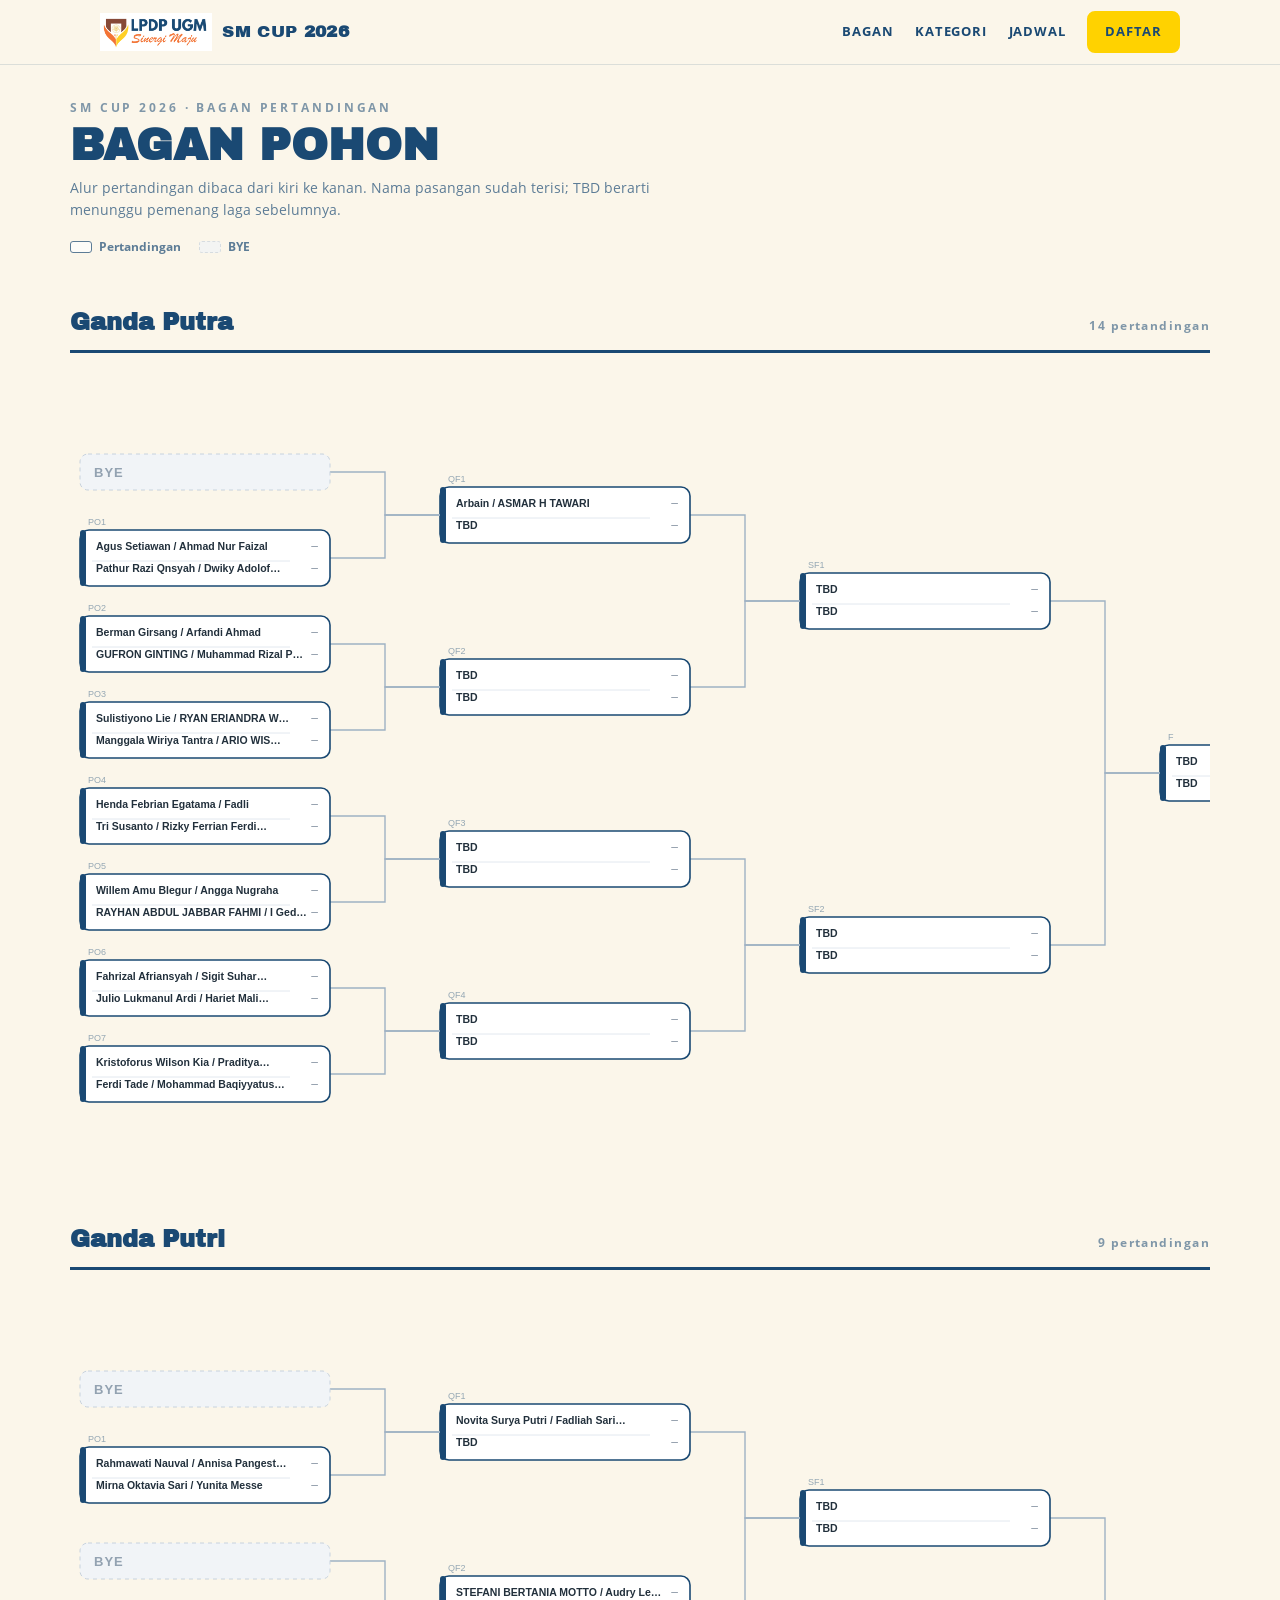
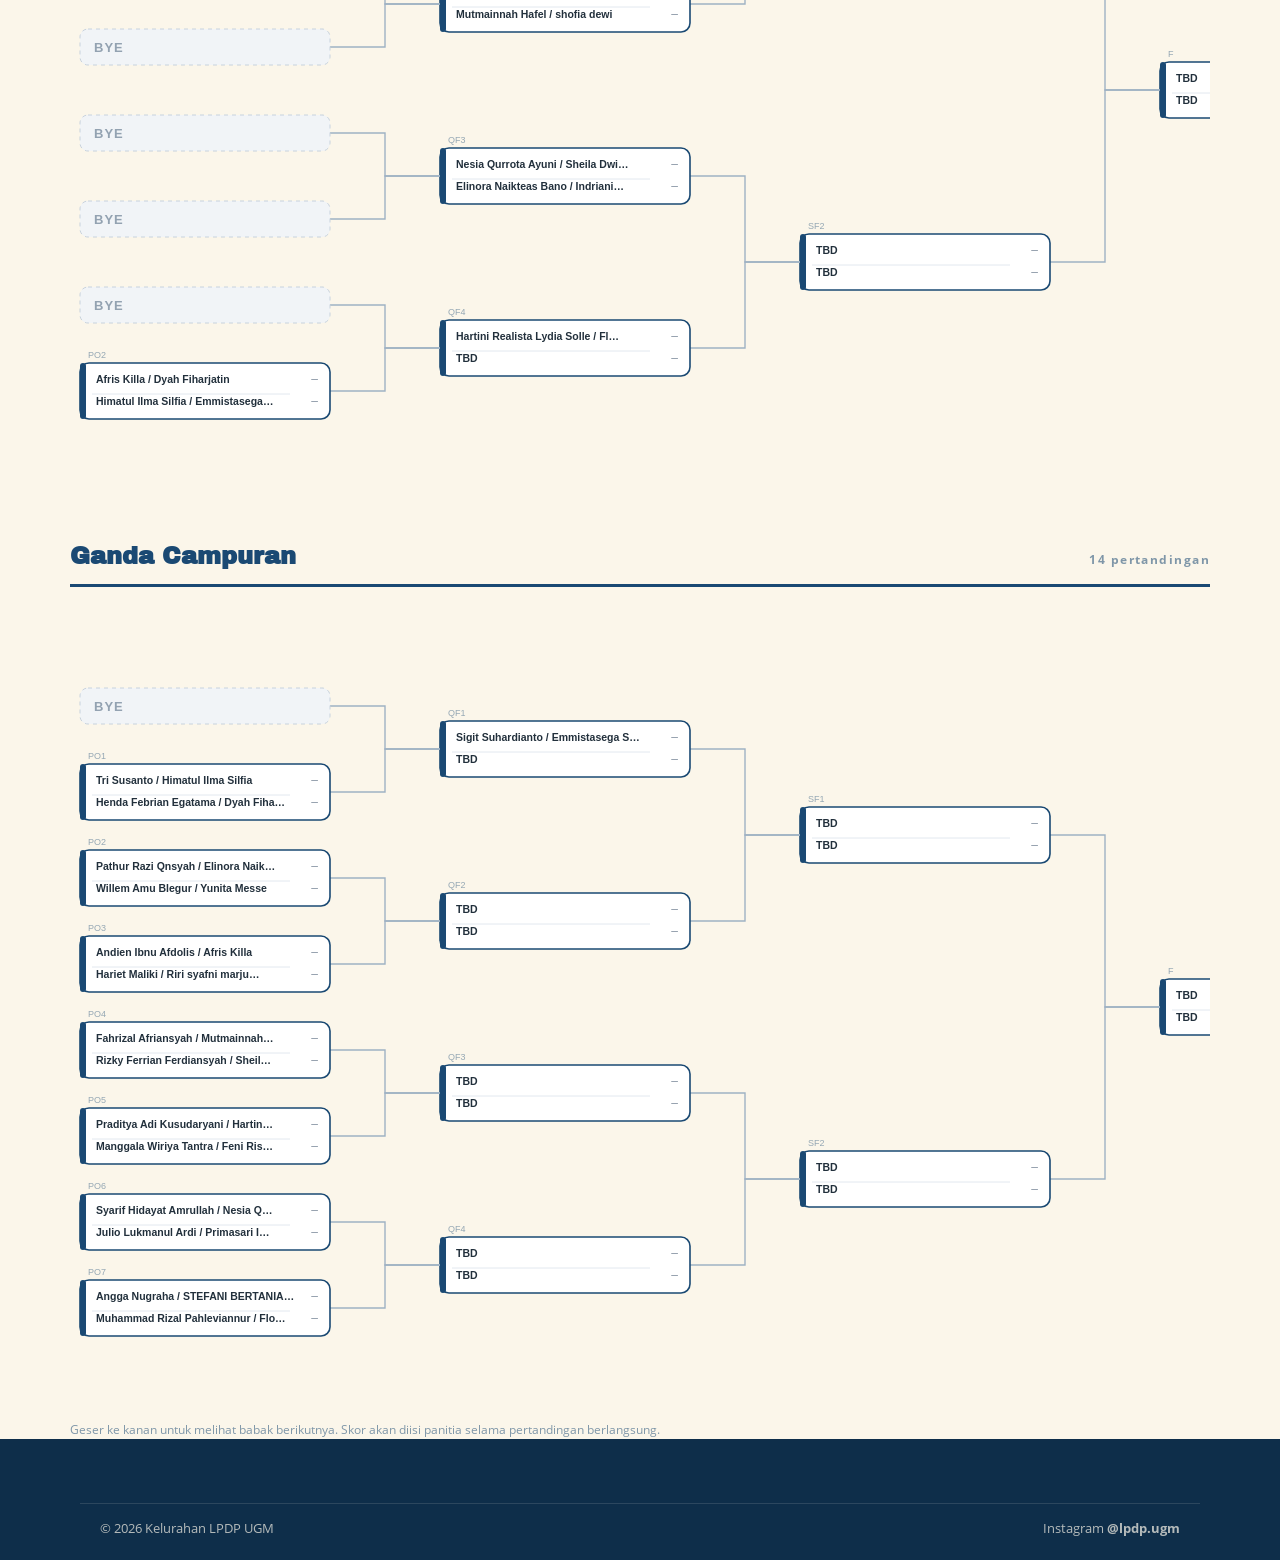
==== commit 9f9a979c: "Isi bagan dengan hasil undian" ====
--- a/bagan-pohon.html
+++ b/bagan-pohon.html
@@ -38,7 +38,7 @@
   <div class="tree-head">
     <div class="kick">SM CUP 2026 · BAGAN PERTANDINGAN</div>
     <h1>BAGAN POHON</h1>
-    <p>Alur pertandingan dibaca dari kiri ke kanan. Kotak kosong bertanda TBD akan terisi nama pasangan setelah undian Technical Meeting.</p>
+    <p>Alur pertandingan dibaca dari kiri ke kanan. Nama pasangan sudah terisi; TBD berarti menunggu pemenang laga sebelumnya.</p>
     <div class="legend">
       <span><i class="sw" style="background:#fff;border:1.6px solid #1A4973"></i> Pertandingan</span>
       <span><i class="sw" style="background:#F1F4F7;border:1px dashed #C7D2DD"></i> BYE</span>
@@ -50,21 +50,21 @@
       <h3>Ganda Putra</h3>
       <span class="kat-meta">14 pertandingan</span>
     </div>
-    <div class="tree-scroll"><svg viewBox="0 0 1460 796" width="1460" height="796" xmlns="http://www.w3.org/2000/svg" font-family="Arial,Helvetica,sans-serif"><rect x="1090" y="370.0" width="250" height="56" rx="9" fill="#fff" stroke="#1A4973" stroke-width="1.6"/><rect x="1090" y="370.0" width="6" height="56" rx="3" fill="#1A4973"/><text x="1106" y="390.0" font-size="13" fill="#22303C" font-weight="600">TBD</text><text x="1106" y="412.0" font-size="13" fill="#22303C" font-weight="600">TBD</text><line x1="1102" y1="401.0" x2="1300" y2="401.0" stroke="#E2E8EF"/><text x="1328" y="390.0" font-size="12" fill="#8A97A5" text-anchor="end">–</text><text x="1328" y="412.0" font-size="12" fill="#8A97A5" text-anchor="end">–</text><text x="1330" y="420.0" font-size="10" fill="#1A4973" opacity=".45" text-anchor="end">F</text><path d="M980,226.0 H1035.0 V398.0 H1090" fill="none" stroke="#9FB2C4" stroke-width="1.4"/><rect x="730" y="198.0" width="250" height="56" rx="9" fill="#fff" stroke="#1A4973" stroke-width="1.6"/><rect x="730" y="198.0" width="6" height="56" rx="3" fill="#1A4973"/><text x="746" y="218.0" font-size="13" fill="#22303C" font-weight="600">TBD</text><text x="746" y="240.0" font-size="13" fill="#22303C" font-weight="600">TBD</text><line x1="742" y1="229.0" x2="940" y2="229.0" stroke="#E2E8EF"/><text x="968" y="218.0" font-size="12" fill="#8A97A5" text-anchor="end">–</text><text x="968" y="240.0" font-size="12" fill="#8A97A5" text-anchor="end">–</text><text x="970" y="248.0" font-size="10" fill="#1A4973" opacity=".45" text-anchor="end">SF1</text><path d="M620,140.0 H675.0 V226.0 H730" fill="none" stroke="#9FB2C4" stroke-width="1.4"/><rect x="370" y="112.0" width="250" height="56" rx="9" fill="#fff" stroke="#1A4973" stroke-width="1.6"/><rect x="370" y="112.0" width="6" height="56" rx="3" fill="#1A4973"/><text x="386" y="132.0" font-size="13" fill="#22303C" font-weight="600">TBD</text><text x="386" y="154.0" font-size="13" fill="#22303C" font-weight="600">TBD</text><line x1="382" y1="143.0" x2="580" y2="143.0" stroke="#E2E8EF"/><text x="608" y="132.0" font-size="12" fill="#8A97A5" text-anchor="end">–</text><text x="608" y="154.0" font-size="12" fill="#8A97A5" text-anchor="end">–</text><text x="610" y="162.0" font-size="10" fill="#1A4973" opacity=".45" text-anchor="end">QF1</text><path d="M260,97.0 H315.0 V140.0 H370" fill="none" stroke="#9FB2C4" stroke-width="1.4"/><rect x="10" y="79.0" width="250" height="36" rx="8" fill="#F1F4F7" stroke="#C7D2DD" stroke-dasharray="4 4"/><text x="24" y="102.0" font-size="13" font-weight="700" fill="#93A2B1" letter-spacing="1">BYE</text><path d="M260,183.0 H315.0 V140.0 H370" fill="none" stroke="#9FB2C4" stroke-width="1.4"/><rect x="10" y="155.0" width="250" height="56" rx="9" fill="#fff" stroke="#1A4973" stroke-width="1.6"/><rect x="10" y="155.0" width="6" height="56" rx="3" fill="#1A4973"/><text x="26" y="175.0" font-size="13" fill="#22303C" font-weight="600">TBD</text><text x="26" y="197.0" font-size="13" fill="#22303C" font-weight="600">TBD</text><line x1="22" y1="186.0" x2="220" y2="186.0" stroke="#E2E8EF"/><text x="248" y="175.0" font-size="12" fill="#8A97A5" text-anchor="end">–</text><text x="248" y="197.0" font-size="12" fill="#8A97A5" text-anchor="end">–</text><text x="250" y="205.0" font-size="10" fill="#1A4973" opacity=".45" text-anchor="end">PO1</text><path d="M620,312.0 H675.0 V226.0 H730" fill="none" stroke="#9FB2C4" stroke-width="1.4"/><rect x="370" y="284.0" width="250" height="56" rx="9" fill="#fff" stroke="#1A4973" stroke-width="1.6"/><rect x="370" y="284.0" width="6" height="56" rx="3" fill="#1A4973"/><text x="386" y="304.0" font-size="13" fill="#22303C" font-weight="600">TBD</text><text x="386" y="326.0" font-size="13" fill="#22303C" font-weight="600">TBD</text><line x1="382" y1="315.0" x2="580" y2="315.0" stroke="#E2E8EF"/><text x="608" y="304.0" font-size="12" fill="#8A97A5" text-anchor="end">–</text><text x="608" y="326.0" font-size="12" fill="#8A97A5" text-anchor="end">–</text><text x="610" y="334.0" font-size="10" fill="#1A4973" opacity=".45" text-anchor="end">QF2</text><path d="M260,269.0 H315.0 V312.0 H370" fill="none" stroke="#9FB2C4" stroke-width="1.4"/><rect x="10" y="241.0" width="250" height="56" rx="9" fill="#fff" stroke="#1A4973" stroke-width="1.6"/><rect x="10" y="241.0" width="6" height="56" rx="3" fill="#1A4973"/><text x="26" y="261.0" font-size="13" fill="#22303C" font-weight="600">TBD</text><text x="26" y="283.0" font-size="13" fill="#22303C" font-weight="600">TBD</text><line x1="22" y1="272.0" x2="220" y2="272.0" stroke="#E2E8EF"/><text x="248" y="261.0" font-size="12" fill="#8A97A5" text-anchor="end">–</text><text x="248" y="283.0" font-size="12" fill="#8A97A5" text-anchor="end">–</text><text x="250" y="291.0" font-size="10" fill="#1A4973" opacity=".45" text-anchor="end">PO2</text><path d="M260,355.0 H315.0 V312.0 H370" fill="none" stroke="#9FB2C4" stroke-width="1.4"/><rect x="10" y="327.0" width="250" height="56" rx="9" fill="#fff" stroke="#1A4973" stroke-width="1.6"/><rect x="10" y="327.0" width="6" height="56" rx="3" fill="#1A4973"/><text x="26" y="347.0" font-size="13" fill="#22303C" font-weight="600">TBD</text><text x="26" y="369.0" font-size="13" fill="#22303C" font-weight="600">TBD</text><line x1="22" y1="358.0" x2="220" y2="358.0" stroke="#E2E8EF"/><text x="248" y="347.0" font-size="12" fill="#8A97A5" text-anchor="end">–</text><text x="248" y="369.0" font-size="12" fill="#8A97A5" text-anchor="end">–</text><text x="250" y="377.0" font-size="10" fill="#1A4973" opacity=".45" text-anchor="end">PO3</text><path d="M980,570.0 H1035.0 V398.0 H1090" fill="none" stroke="#9FB2C4" stroke-width="1.4"/><rect x="730" y="542.0" width="250" height="56" rx="9" fill="#fff" stroke="#1A4973" stroke-width="1.6"/><rect x="730" y="542.0" width="6" height="56" rx="3" fill="#1A4973"/><text x="746" y="562.0" font-size="13" fill="#22303C" font-weight="600">TBD</text><text x="746" y="584.0" font-size="13" fill="#22303C" font-weight="600">TBD</text><line x1="742" y1="573.0" x2="940" y2="573.0" stroke="#E2E8EF"/><text x="968" y="562.0" font-size="12" fill="#8A97A5" text-anchor="end">–</text><text x="968" y="584.0" font-size="12" fill="#8A97A5" text-anchor="end">–</text><text x="970" y="592.0" font-size="10" fill="#1A4973" opacity=".45" text-anchor="end">SF2</text><path d="M620,484.0 H675.0 V570.0 H730" fill="none" stroke="#9FB2C4" stroke-width="1.4"/><rect x="370" y="456.0" width="250" height="56" rx="9" fill="#fff" stroke="#1A4973" stroke-width="1.6"/><rect x="370" y="456.0" width="6" height="56" rx="3" fill="#1A4973"/><text x="386" y="476.0" font-size="13" fill="#22303C" font-weight="600">TBD</text><text x="386" y="498.0" font-size="13" fill="#22303C" font-weight="600">TBD</text><line x1="382" y1="487.0" x2="580" y2="487.0" stroke="#E2E8EF"/><text x="608" y="476.0" font-size="12" fill="#8A97A5" text-anchor="end">–</text><text x="608" y="498.0" font-size="12" fill="#8A97A5" text-anchor="end">–</text><text x="610" y="506.0" font-size="10" fill="#1A4973" opacity=".45" text-anchor="end">QF3</text><path d="M260,441.0 H315.0 V484.0 H370" fill="none" stroke="#9FB2C4" stroke-width="1.4"/><rect x="10" y="413.0" width="250" height="56" rx="9" fill="#fff" stroke="#1A4973" stroke-width="1.6"/><rect x="10" y="413.0" width="6" height="56" rx="3" fill="#1A4973"/><text x="26" y="433.0" font-size="13" fill="#22303C" font-weight="600">TBD</text><text x="26" y="455.0" font-size="13" fill="#22303C" font-weight="600">TBD</text><line x1="22" y1="444.0" x2="220" y2="444.0" stroke="#E2E8EF"/><text x="248" y="433.0" font-size="12" fill="#8A97A5" text-anchor="end">–</text><text x="248" y="455.0" font-size="12" fill="#8A97A5" text-anchor="end">–</text><text x="250" y="463.0" font-size="10" fill="#1A4973" opacity=".45" text-anchor="end">PO4</text><path d="M260,527.0 H315.0 V484.0 H370" fill="none" stroke="#9FB2C4" stroke-width="1.4"/><rect x="10" y="499.0" width="250" height="56" rx="9" fill="#fff" stroke="#1A4973" stroke-width="1.6"/><rect x="10" y="499.0" width="6" height="56" rx="3" fill="#1A4973"/><text x="26" y="519.0" font-size="13" fill="#22303C" font-weight="600">TBD</text><text x="26" y="541.0" font-size="13" fill="#22303C" font-weight="600">TBD</text><line x1="22" y1="530.0" x2="220" y2="530.0" stroke="#E2E8EF"/><text x="248" y="519.0" font-size="12" fill="#8A97A5" text-anchor="end">–</text><text x="248" y="541.0" font-size="12" fill="#8A97A5" text-anchor="end">–</text><text x="250" y="549.0" font-size="10" fill="#1A4973" opacity=".45" text-anchor="end">PO5</text><path d="M620,656.0 H675.0 V570.0 H730" fill="none" stroke="#9FB2C4" stroke-width="1.4"/><rect x="370" y="628.0" width="250" height="56" rx="9" fill="#fff" stroke="#1A4973" stroke-width="1.6"/><rect x="370" y="628.0" width="6" height="56" rx="3" fill="#1A4973"/><text x="386" y="648.0" font-size="13" fill="#22303C" font-weight="600">TBD</text><text x="386" y="670.0" font-size="13" fill="#22303C" font-weight="600">TBD</text><line x1="382" y1="659.0" x2="580" y2="659.0" stroke="#E2E8EF"/><text x="608" y="648.0" font-size="12" fill="#8A97A5" text-anchor="end">–</text><text x="608" y="670.0" font-size="12" fill="#8A97A5" text-anchor="end">–</text><text x="610" y="678.0" font-size="10" fill="#1A4973" opacity=".45" text-anchor="end">QF4</text><path d="M260,613.0 H315.0 V656.0 H370" fill="none" stroke="#9FB2C4" stroke-width="1.4"/><rect x="10" y="585.0" width="250" height="56" rx="9" fill="#fff" stroke="#1A4973" stroke-width="1.6"/><rect x="10" y="585.0" width="6" height="56" rx="3" fill="#1A4973"/><text x="26" y="605.0" font-size="13" fill="#22303C" font-weight="600">TBD</text><text x="26" y="627.0" font-size="13" fill="#22303C" font-weight="600">TBD</text><line x1="22" y1="616.0" x2="220" y2="616.0" stroke="#E2E8EF"/><text x="248" y="605.0" font-size="12" fill="#8A97A5" text-anchor="end">–</text><text x="248" y="627.0" font-size="12" fill="#8A97A5" text-anchor="end">–</text><text x="250" y="635.0" font-size="10" fill="#1A4973" opacity=".45" text-anchor="end">PO6</text><path d="M260,699.0 H315.0 V656.0 H370" fill="none" stroke="#9FB2C4" stroke-width="1.4"/><rect x="10" y="671.0" width="250" height="56" rx="9" fill="#fff" stroke="#1A4973" stroke-width="1.6"/><rect x="10" y="671.0" width="6" height="56" rx="3" fill="#1A4973"/><text x="26" y="691.0" font-size="13" fill="#22303C" font-weight="600">TBD</text><text x="26" y="713.0" font-size="13" fill="#22303C" font-weight="600">TBD</text><line x1="22" y1="702.0" x2="220" y2="702.0" stroke="#E2E8EF"/><text x="248" y="691.0" font-size="12" fill="#8A97A5" text-anchor="end">–</text><text x="248" y="713.0" font-size="12" fill="#8A97A5" text-anchor="end">–</text><text x="250" y="721.0" font-size="10" fill="#1A4973" opacity=".45" text-anchor="end">PO7</text></svg></div>
+    <div class="tree-scroll"><svg viewBox="0 0 1460 796" width="1460" height="796" xmlns="http://www.w3.org/2000/svg" font-family="Arial,Helvetica,sans-serif"><rect x="1090" y="370.0" width="250" height="56" rx="9" fill="#fff" stroke="#1A4973" stroke-width="1.6"/><rect x="1090" y="370.0" width="6" height="56" rx="3" fill="#1A4973"/><text x="1106" y="390.0" font-size="10.5" fill="#22303C" font-weight="600"><title>TBD</title>TBD</text><text x="1106" y="412.0" font-size="10.5" fill="#22303C" font-weight="600"><title>TBD</title>TBD</text><line x1="1102" y1="401.0" x2="1300" y2="401.0" stroke="#E2E8EF"/><text x="1328" y="390.0" font-size="12" fill="#8A97A5" text-anchor="end">–</text><text x="1328" y="412.0" font-size="12" fill="#8A97A5" text-anchor="end">–</text><text x="1098" y="365.0" font-size="9" fill="#1A4973" opacity=".45">F</text><path d="M980,226.0 H1035.0 V398.0 H1090" fill="none" stroke="#9FB2C4" stroke-width="1.4"/><rect x="730" y="198.0" width="250" height="56" rx="9" fill="#fff" stroke="#1A4973" stroke-width="1.6"/><rect x="730" y="198.0" width="6" height="56" rx="3" fill="#1A4973"/><text x="746" y="218.0" font-size="10.5" fill="#22303C" font-weight="600"><title>TBD</title>TBD</text><text x="746" y="240.0" font-size="10.5" fill="#22303C" font-weight="600"><title>TBD</title>TBD</text><line x1="742" y1="229.0" x2="940" y2="229.0" stroke="#E2E8EF"/><text x="968" y="218.0" font-size="12" fill="#8A97A5" text-anchor="end">–</text><text x="968" y="240.0" font-size="12" fill="#8A97A5" text-anchor="end">–</text><text x="738" y="193.0" font-size="9" fill="#1A4973" opacity=".45">SF1</text><path d="M620,140.0 H675.0 V226.0 H730" fill="none" stroke="#9FB2C4" stroke-width="1.4"/><rect x="370" y="112.0" width="250" height="56" rx="9" fill="#fff" stroke="#1A4973" stroke-width="1.6"/><rect x="370" y="112.0" width="6" height="56" rx="3" fill="#1A4973"/><text x="386" y="132.0" font-size="10.5" fill="#22303C" font-weight="600"><title>Arbain / ASMAR H TAWARI</title>Arbain / ASMAR H TAWARI</text><text x="386" y="154.0" font-size="10.5" fill="#22303C" font-weight="600"><title>TBD</title>TBD</text><line x1="382" y1="143.0" x2="580" y2="143.0" stroke="#E2E8EF"/><text x="608" y="132.0" font-size="12" fill="#8A97A5" text-anchor="end">–</text><text x="608" y="154.0" font-size="12" fill="#8A97A5" text-anchor="end">–</text><text x="378" y="107.0" font-size="9" fill="#1A4973" opacity=".45">QF1</text><path d="M260,97.0 H315.0 V140.0 H370" fill="none" stroke="#9FB2C4" stroke-width="1.4"/><rect x="10" y="79.0" width="250" height="36" rx="8" fill="#F1F4F7" stroke="#C7D2DD" stroke-dasharray="4 4"/><text x="24" y="102.0" font-size="13" font-weight="700" fill="#93A2B1" letter-spacing="1">BYE</text><path d="M260,183.0 H315.0 V140.0 H370" fill="none" stroke="#9FB2C4" stroke-width="1.4"/><rect x="10" y="155.0" width="250" height="56" rx="9" fill="#fff" stroke="#1A4973" stroke-width="1.6"/><rect x="10" y="155.0" width="6" height="56" rx="3" fill="#1A4973"/><text x="26" y="175.0" font-size="10.5" fill="#22303C" font-weight="600"><title>Agus Setiawan / Ahmad Nur Faizal</title>Agus Setiawan / Ahmad Nur Faizal</text><text x="26" y="197.0" font-size="10.5" fill="#22303C" font-weight="600"><title>Pathur Razi Qnsyah / Dwiky Adolof Ludji Nguru</title>Pathur Razi Qnsyah / Dwiky Adolof…</text><line x1="22" y1="186.0" x2="220" y2="186.0" stroke="#E2E8EF"/><text x="248" y="175.0" font-size="12" fill="#8A97A5" text-anchor="end">–</text><text x="248" y="197.0" font-size="12" fill="#8A97A5" text-anchor="end">–</text><text x="18" y="150.0" font-size="9" fill="#1A4973" opacity=".45">PO1</text><path d="M620,312.0 H675.0 V226.0 H730" fill="none" stroke="#9FB2C4" stroke-width="1.4"/><rect x="370" y="284.0" width="250" height="56" rx="9" fill="#fff" stroke="#1A4973" stroke-width="1.6"/><rect x="370" y="284.0" width="6" height="56" rx="3" fill="#1A4973"/><text x="386" y="304.0" font-size="10.5" fill="#22303C" font-weight="600"><title>TBD</title>TBD</text><text x="386" y="326.0" font-size="10.5" fill="#22303C" font-weight="600"><title>TBD</title>TBD</text><line x1="382" y1="315.0" x2="580" y2="315.0" stroke="#E2E8EF"/><text x="608" y="304.0" font-size="12" fill="#8A97A5" text-anchor="end">–</text><text x="608" y="326.0" font-size="12" fill="#8A97A5" text-anchor="end">–</text><text x="378" y="279.0" font-size="9" fill="#1A4973" opacity=".45">QF2</text><path d="M260,269.0 H315.0 V312.0 H370" fill="none" stroke="#9FB2C4" stroke-width="1.4"/><rect x="10" y="241.0" width="250" height="56" rx="9" fill="#fff" stroke="#1A4973" stroke-width="1.6"/><rect x="10" y="241.0" width="6" height="56" rx="3" fill="#1A4973"/><text x="26" y="261.0" font-size="10.5" fill="#22303C" font-weight="600"><title>Berman Girsang / Arfandi Ahmad</title>Berman Girsang / Arfandi Ahmad</text><text x="26" y="283.0" font-size="10.5" fill="#22303C" font-weight="600"><title>GUFRON GINTING / Muhammad Rizal Pahleviannur</title>GUFRON GINTING / Muhammad Rizal P…</text><line x1="22" y1="272.0" x2="220" y2="272.0" stroke="#E2E8EF"/><text x="248" y="261.0" font-size="12" fill="#8A97A5" text-anchor="end">–</text><text x="248" y="283.0" font-size="12" fill="#8A97A5" text-anchor="end">–</text><text x="18" y="236.0" font-size="9" fill="#1A4973" opacity=".45">PO2</text><path d="M260,355.0 H315.0 V312.0 H370" fill="none" stroke="#9FB2C4" stroke-width="1.4"/><rect x="10" y="327.0" width="250" height="56" rx="9" fill="#fff" stroke="#1A4973" stroke-width="1.6"/><rect x="10" y="327.0" width="6" height="56" rx="3" fill="#1A4973"/><text x="26" y="347.0" font-size="10.5" fill="#22303C" font-weight="600"><title>Sulistiyono Lie / RYAN ERIANDRA WIRA PUTRA</title>Sulistiyono Lie / RYAN ERIANDRA W…</text><text x="26" y="369.0" font-size="10.5" fill="#22303C" font-weight="600"><title>Manggala Wiriya Tantra / ARIO WISNU WICAKSONO</title>Manggala Wiriya Tantra / ARIO WIS…</text><line x1="22" y1="358.0" x2="220" y2="358.0" stroke="#E2E8EF"/><text x="248" y="347.0" font-size="12" fill="#8A97A5" text-anchor="end">–</text><text x="248" y="369.0" font-size="12" fill="#8A97A5" text-anchor="end">–</text><text x="18" y="322.0" font-size="9" fill="#1A4973" opacity=".45">PO3</text><path d="M980,570.0 H1035.0 V398.0 H1090" fill="none" stroke="#9FB2C4" stroke-width="1.4"/><rect x="730" y="542.0" width="250" height="56" rx="9" fill="#fff" stroke="#1A4973" stroke-width="1.6"/><rect x="730" y="542.0" width="6" height="56" rx="3" fill="#1A4973"/><text x="746" y="562.0" font-size="10.5" fill="#22303C" font-weight="600"><title>TBD</title>TBD</text><text x="746" y="584.0" font-size="10.5" fill="#22303C" font-weight="600"><title>TBD</title>TBD</text><line x1="742" y1="573.0" x2="940" y2="573.0" stroke="#E2E8EF"/><text x="968" y="562.0" font-size="12" fill="#8A97A5" text-anchor="end">–</text><text x="968" y="584.0" font-size="12" fill="#8A97A5" text-anchor="end">–</text><text x="738" y="537.0" font-size="9" fill="#1A4973" opacity=".45">SF2</text><path d="M620,484.0 H675.0 V570.0 H730" fill="none" stroke="#9FB2C4" stroke-width="1.4"/><rect x="370" y="456.0" width="250" height="56" rx="9" fill="#fff" stroke="#1A4973" stroke-width="1.6"/><rect x="370" y="456.0" width="6" height="56" rx="3" fill="#1A4973"/><text x="386" y="476.0" font-size="10.5" fill="#22303C" font-weight="600"><title>TBD</title>TBD</text><text x="386" y="498.0" font-size="10.5" fill="#22303C" font-weight="600"><title>TBD</title>TBD</text><line x1="382" y1="487.0" x2="580" y2="487.0" stroke="#E2E8EF"/><text x="608" y="476.0" font-size="12" fill="#8A97A5" text-anchor="end">–</text><text x="608" y="498.0" font-size="12" fill="#8A97A5" text-anchor="end">–</text><text x="378" y="451.0" font-size="9" fill="#1A4973" opacity=".45">QF3</text><path d="M260,441.0 H315.0 V484.0 H370" fill="none" stroke="#9FB2C4" stroke-width="1.4"/><rect x="10" y="413.0" width="250" height="56" rx="9" fill="#fff" stroke="#1A4973" stroke-width="1.6"/><rect x="10" y="413.0" width="6" height="56" rx="3" fill="#1A4973"/><text x="26" y="433.0" font-size="10.5" fill="#22303C" font-weight="600"><title>Henda Febrian Egatama / Fadli</title>Henda Febrian Egatama / Fadli</text><text x="26" y="455.0" font-size="10.5" fill="#22303C" font-weight="600"><title>Tri Susanto / Rizky Ferrian Ferdiansyah</title>Tri Susanto / Rizky Ferrian Ferdi…</text><line x1="22" y1="444.0" x2="220" y2="444.0" stroke="#E2E8EF"/><text x="248" y="433.0" font-size="12" fill="#8A97A5" text-anchor="end">–</text><text x="248" y="455.0" font-size="12" fill="#8A97A5" text-anchor="end">–</text><text x="18" y="408.0" font-size="9" fill="#1A4973" opacity=".45">PO4</text><path d="M260,527.0 H315.0 V484.0 H370" fill="none" stroke="#9FB2C4" stroke-width="1.4"/><rect x="10" y="499.0" width="250" height="56" rx="9" fill="#fff" stroke="#1A4973" stroke-width="1.6"/><rect x="10" y="499.0" width="6" height="56" rx="3" fill="#1A4973"/><text x="26" y="519.0" font-size="10.5" fill="#22303C" font-weight="600"><title>Willem Amu Blegur / Angga Nugraha</title>Willem Amu Blegur / Angga Nugraha</text><text x="26" y="541.0" font-size="10.5" fill="#22303C" font-weight="600"><title>RAYHAN ABDUL JABBAR FAHMI / I Gede Arya Wiguna</title>RAYHAN ABDUL JABBAR FAHMI / I Ged…</text><line x1="22" y1="530.0" x2="220" y2="530.0" stroke="#E2E8EF"/><text x="248" y="519.0" font-size="12" fill="#8A97A5" text-anchor="end">–</text><text x="248" y="541.0" font-size="12" fill="#8A97A5" text-anchor="end">–</text><text x="18" y="494.0" font-size="9" fill="#1A4973" opacity=".45">PO5</text><path d="M620,656.0 H675.0 V570.0 H730" fill="none" stroke="#9FB2C4" stroke-width="1.4"/><rect x="370" y="628.0" width="250" height="56" rx="9" fill="#fff" stroke="#1A4973" stroke-width="1.6"/><rect x="370" y="628.0" width="6" height="56" rx="3" fill="#1A4973"/><text x="386" y="648.0" font-size="10.5" fill="#22303C" font-weight="600"><title>TBD</title>TBD</text><text x="386" y="670.0" font-size="10.5" fill="#22303C" font-weight="600"><title>TBD</title>TBD</text><line x1="382" y1="659.0" x2="580" y2="659.0" stroke="#E2E8EF"/><text x="608" y="648.0" font-size="12" fill="#8A97A5" text-anchor="end">–</text><text x="608" y="670.0" font-size="12" fill="#8A97A5" text-anchor="end">–</text><text x="378" y="623.0" font-size="9" fill="#1A4973" opacity=".45">QF4</text><path d="M260,613.0 H315.0 V656.0 H370" fill="none" stroke="#9FB2C4" stroke-width="1.4"/><rect x="10" y="585.0" width="250" height="56" rx="9" fill="#fff" stroke="#1A4973" stroke-width="1.6"/><rect x="10" y="585.0" width="6" height="56" rx="3" fill="#1A4973"/><text x="26" y="605.0" font-size="10.5" fill="#22303C" font-weight="600"><title>Fahrizal Afriansyah / Sigit Suhardianto</title>Fahrizal Afriansyah / Sigit Suhar…</text><text x="26" y="627.0" font-size="10.5" fill="#22303C" font-weight="600"><title>Julio Lukmanul Ardi / Hariet Maliki</title>Julio Lukmanul Ardi / Hariet Mali…</text><line x1="22" y1="616.0" x2="220" y2="616.0" stroke="#E2E8EF"/><text x="248" y="605.0" font-size="12" fill="#8A97A5" text-anchor="end">–</text><text x="248" y="627.0" font-size="12" fill="#8A97A5" text-anchor="end">–</text><text x="18" y="580.0" font-size="9" fill="#1A4973" opacity=".45">PO6</text><path d="M260,699.0 H315.0 V656.0 H370" fill="none" stroke="#9FB2C4" stroke-width="1.4"/><rect x="10" y="671.0" width="250" height="56" rx="9" fill="#fff" stroke="#1A4973" stroke-width="1.6"/><rect x="10" y="671.0" width="6" height="56" rx="3" fill="#1A4973"/><text x="26" y="691.0" font-size="10.5" fill="#22303C" font-weight="600"><title>Kristoforus Wilson Kia / Praditya Adi Kusudaryani</title>Kristoforus Wilson Kia / Praditya…</text><text x="26" y="713.0" font-size="10.5" fill="#22303C" font-weight="600"><title>Ferdi Tade / Mohammad Baqiyyatus Salafis Shofi</title>Ferdi Tade / Mohammad Baqiyyatus…</text><line x1="22" y1="702.0" x2="220" y2="702.0" stroke="#E2E8EF"/><text x="248" y="691.0" font-size="12" fill="#8A97A5" text-anchor="end">–</text><text x="248" y="713.0" font-size="12" fill="#8A97A5" text-anchor="end">–</text><text x="18" y="666.0" font-size="9" fill="#1A4973" opacity=".45">PO7</text></svg></div>
   </section>
   <section class="kat-block" id="ganda-putri">
     <div class="kat-head">
       <h3>Ganda Putri</h3>
       <span class="kat-meta">9 pertandingan</span>
     </div>
-    <div class="tree-scroll"><svg viewBox="0 0 1460 796" width="1460" height="796" xmlns="http://www.w3.org/2000/svg" font-family="Arial,Helvetica,sans-serif"><rect x="1090" y="370.0" width="250" height="56" rx="9" fill="#fff" stroke="#1A4973" stroke-width="1.6"/><rect x="1090" y="370.0" width="6" height="56" rx="3" fill="#1A4973"/><text x="1106" y="390.0" font-size="13" fill="#22303C" font-weight="600">TBD</text><text x="1106" y="412.0" font-size="13" fill="#22303C" font-weight="600">TBD</text><line x1="1102" y1="401.0" x2="1300" y2="401.0" stroke="#E2E8EF"/><text x="1328" y="390.0" font-size="12" fill="#8A97A5" text-anchor="end">–</text><text x="1328" y="412.0" font-size="12" fill="#8A97A5" text-anchor="end">–</text><text x="1330" y="420.0" font-size="10" fill="#1A4973" opacity=".45" text-anchor="end">F</text><path d="M980,226.0 H1035.0 V398.0 H1090" fill="none" stroke="#9FB2C4" stroke-width="1.4"/><rect x="730" y="198.0" width="250" height="56" rx="9" fill="#fff" stroke="#1A4973" stroke-width="1.6"/><rect x="730" y="198.0" width="6" height="56" rx="3" fill="#1A4973"/><text x="746" y="218.0" font-size="13" fill="#22303C" font-weight="600">TBD</text><text x="746" y="240.0" font-size="13" fill="#22303C" font-weight="600">TBD</text><line x1="742" y1="229.0" x2="940" y2="229.0" stroke="#E2E8EF"/><text x="968" y="218.0" font-size="12" fill="#8A97A5" text-anchor="end">–</text><text x="968" y="240.0" font-size="12" fill="#8A97A5" text-anchor="end">–</text><text x="970" y="248.0" font-size="10" fill="#1A4973" opacity=".45" text-anchor="end">SF1</text><path d="M620,140.0 H675.0 V226.0 H730" fill="none" stroke="#9FB2C4" stroke-width="1.4"/><rect x="370" y="112.0" width="250" height="56" rx="9" fill="#fff" stroke="#1A4973" stroke-width="1.6"/><rect x="370" y="112.0" width="6" height="56" rx="3" fill="#1A4973"/><text x="386" y="132.0" font-size="13" fill="#22303C" font-weight="600">TBD</text><text x="386" y="154.0" font-size="13" fill="#22303C" font-weight="600">TBD</text><line x1="382" y1="143.0" x2="580" y2="143.0" stroke="#E2E8EF"/><text x="608" y="132.0" font-size="12" fill="#8A97A5" text-anchor="end">–</text><text x="608" y="154.0" font-size="12" fill="#8A97A5" text-anchor="end">–</text><text x="610" y="162.0" font-size="10" fill="#1A4973" opacity=".45" text-anchor="end">QF1</text><path d="M260,97.0 H315.0 V140.0 H370" fill="none" stroke="#9FB2C4" stroke-width="1.4"/><rect x="10" y="79.0" width="250" height="36" rx="8" fill="#F1F4F7" stroke="#C7D2DD" stroke-dasharray="4 4"/><text x="24" y="102.0" font-size="13" font-weight="700" fill="#93A2B1" letter-spacing="1">BYE</text><path d="M260,183.0 H315.0 V140.0 H370" fill="none" stroke="#9FB2C4" stroke-width="1.4"/><rect x="10" y="155.0" width="250" height="56" rx="9" fill="#fff" stroke="#1A4973" stroke-width="1.6"/><rect x="10" y="155.0" width="6" height="56" rx="3" fill="#1A4973"/><text x="26" y="175.0" font-size="13" fill="#22303C" font-weight="600">TBD</text><text x="26" y="197.0" font-size="13" fill="#22303C" font-weight="600">TBD</text><line x1="22" y1="186.0" x2="220" y2="186.0" stroke="#E2E8EF"/><text x="248" y="175.0" font-size="12" fill="#8A97A5" text-anchor="end">–</text><text x="248" y="197.0" font-size="12" fill="#8A97A5" text-anchor="end">–</text><text x="250" y="205.0" font-size="10" fill="#1A4973" opacity=".45" text-anchor="end">PO1</text><path d="M620,312.0 H675.0 V226.0 H730" fill="none" stroke="#9FB2C4" stroke-width="1.4"/><rect x="370" y="284.0" width="250" height="56" rx="9" fill="#fff" stroke="#1A4973" stroke-width="1.6"/><rect x="370" y="284.0" width="6" height="56" rx="3" fill="#1A4973"/><text x="386" y="304.0" font-size="13" fill="#22303C" font-weight="600">TBD</text><text x="386" y="326.0" font-size="13" fill="#22303C" font-weight="600">TBD</text><line x1="382" y1="315.0" x2="580" y2="315.0" stroke="#E2E8EF"/><text x="608" y="304.0" font-size="12" fill="#8A97A5" text-anchor="end">–</text><text x="608" y="326.0" font-size="12" fill="#8A97A5" text-anchor="end">–</text><text x="610" y="334.0" font-size="10" fill="#1A4973" opacity=".45" text-anchor="end">QF2</text><path d="M260,269.0 H315.0 V312.0 H370" fill="none" stroke="#9FB2C4" stroke-width="1.4"/><rect x="10" y="251.0" width="250" height="36" rx="8" fill="#F1F4F7" stroke="#C7D2DD" stroke-dasharray="4 4"/><text x="24" y="274.0" font-size="13" font-weight="700" fill="#93A2B1" letter-spacing="1">BYE</text><path d="M260,355.0 H315.0 V312.0 H370" fill="none" stroke="#9FB2C4" stroke-width="1.4"/><rect x="10" y="337.0" width="250" height="36" rx="8" fill="#F1F4F7" stroke="#C7D2DD" stroke-dasharray="4 4"/><text x="24" y="360.0" font-size="13" font-weight="700" fill="#93A2B1" letter-spacing="1">BYE</text><path d="M980,570.0 H1035.0 V398.0 H1090" fill="none" stroke="#9FB2C4" stroke-width="1.4"/><rect x="730" y="542.0" width="250" height="56" rx="9" fill="#fff" stroke="#1A4973" stroke-width="1.6"/><rect x="730" y="542.0" width="6" height="56" rx="3" fill="#1A4973"/><text x="746" y="562.0" font-size="13" fill="#22303C" font-weight="600">TBD</text><text x="746" y="584.0" font-size="13" fill="#22303C" font-weight="600">TBD</text><line x1="742" y1="573.0" x2="940" y2="573.0" stroke="#E2E8EF"/><text x="968" y="562.0" font-size="12" fill="#8A97A5" text-anchor="end">–</text><text x="968" y="584.0" font-size="12" fill="#8A97A5" text-anchor="end">–</text><text x="970" y="592.0" font-size="10" fill="#1A4973" opacity=".45" text-anchor="end">SF2</text><path d="M620,484.0 H675.0 V570.0 H730" fill="none" stroke="#9FB2C4" stroke-width="1.4"/><rect x="370" y="456.0" width="250" height="56" rx="9" fill="#fff" stroke="#1A4973" stroke-width="1.6"/><rect x="370" y="456.0" width="6" height="56" rx="3" fill="#1A4973"/><text x="386" y="476.0" font-size="13" fill="#22303C" font-weight="600">TBD</text><text x="386" y="498.0" font-size="13" fill="#22303C" font-weight="600">TBD</text><line x1="382" y1="487.0" x2="580" y2="487.0" stroke="#E2E8EF"/><text x="608" y="476.0" font-size="12" fill="#8A97A5" text-anchor="end">–</text><text x="608" y="498.0" font-size="12" fill="#8A97A5" text-anchor="end">–</text><text x="610" y="506.0" font-size="10" fill="#1A4973" opacity=".45" text-anchor="end">QF3</text><path d="M260,441.0 H315.0 V484.0 H370" fill="none" stroke="#9FB2C4" stroke-width="1.4"/><rect x="10" y="423.0" width="250" height="36" rx="8" fill="#F1F4F7" stroke="#C7D2DD" stroke-dasharray="4 4"/><text x="24" y="446.0" font-size="13" font-weight="700" fill="#93A2B1" letter-spacing="1">BYE</text><path d="M260,527.0 H315.0 V484.0 H370" fill="none" stroke="#9FB2C4" stroke-width="1.4"/><rect x="10" y="509.0" width="250" height="36" rx="8" fill="#F1F4F7" stroke="#C7D2DD" stroke-dasharray="4 4"/><text x="24" y="532.0" font-size="13" font-weight="700" fill="#93A2B1" letter-spacing="1">BYE</text><path d="M620,656.0 H675.0 V570.0 H730" fill="none" stroke="#9FB2C4" stroke-width="1.4"/><rect x="370" y="628.0" width="250" height="56" rx="9" fill="#fff" stroke="#1A4973" stroke-width="1.6"/><rect x="370" y="628.0" width="6" height="56" rx="3" fill="#1A4973"/><text x="386" y="648.0" font-size="13" fill="#22303C" font-weight="600">TBD</text><text x="386" y="670.0" font-size="13" fill="#22303C" font-weight="600">TBD</text><line x1="382" y1="659.0" x2="580" y2="659.0" stroke="#E2E8EF"/><text x="608" y="648.0" font-size="12" fill="#8A97A5" text-anchor="end">–</text><text x="608" y="670.0" font-size="12" fill="#8A97A5" text-anchor="end">–</text><text x="610" y="678.0" font-size="10" fill="#1A4973" opacity=".45" text-anchor="end">QF4</text><path d="M260,613.0 H315.0 V656.0 H370" fill="none" stroke="#9FB2C4" stroke-width="1.4"/><rect x="10" y="595.0" width="250" height="36" rx="8" fill="#F1F4F7" stroke="#C7D2DD" stroke-dasharray="4 4"/><text x="24" y="618.0" font-size="13" font-weight="700" fill="#93A2B1" letter-spacing="1">BYE</text><path d="M260,699.0 H315.0 V656.0 H370" fill="none" stroke="#9FB2C4" stroke-width="1.4"/><rect x="10" y="671.0" width="250" height="56" rx="9" fill="#fff" stroke="#1A4973" stroke-width="1.6"/><rect x="10" y="671.0" width="6" height="56" rx="3" fill="#1A4973"/><text x="26" y="691.0" font-size="13" fill="#22303C" font-weight="600">TBD</text><text x="26" y="713.0" font-size="13" fill="#22303C" font-weight="600">TBD</text><line x1="22" y1="702.0" x2="220" y2="702.0" stroke="#E2E8EF"/><text x="248" y="691.0" font-size="12" fill="#8A97A5" text-anchor="end">–</text><text x="248" y="713.0" font-size="12" fill="#8A97A5" text-anchor="end">–</text><text x="250" y="721.0" font-size="10" fill="#1A4973" opacity=".45" text-anchor="end">PO2</text></svg></div>
+    <div class="tree-scroll"><svg viewBox="0 0 1460 796" width="1460" height="796" xmlns="http://www.w3.org/2000/svg" font-family="Arial,Helvetica,sans-serif"><rect x="1090" y="370.0" width="250" height="56" rx="9" fill="#fff" stroke="#1A4973" stroke-width="1.6"/><rect x="1090" y="370.0" width="6" height="56" rx="3" fill="#1A4973"/><text x="1106" y="390.0" font-size="10.5" fill="#22303C" font-weight="600"><title>TBD</title>TBD</text><text x="1106" y="412.0" font-size="10.5" fill="#22303C" font-weight="600"><title>TBD</title>TBD</text><line x1="1102" y1="401.0" x2="1300" y2="401.0" stroke="#E2E8EF"/><text x="1328" y="390.0" font-size="12" fill="#8A97A5" text-anchor="end">–</text><text x="1328" y="412.0" font-size="12" fill="#8A97A5" text-anchor="end">–</text><text x="1098" y="365.0" font-size="9" fill="#1A4973" opacity=".45">F</text><path d="M980,226.0 H1035.0 V398.0 H1090" fill="none" stroke="#9FB2C4" stroke-width="1.4"/><rect x="730" y="198.0" width="250" height="56" rx="9" fill="#fff" stroke="#1A4973" stroke-width="1.6"/><rect x="730" y="198.0" width="6" height="56" rx="3" fill="#1A4973"/><text x="746" y="218.0" font-size="10.5" fill="#22303C" font-weight="600"><title>TBD</title>TBD</text><text x="746" y="240.0" font-size="10.5" fill="#22303C" font-weight="600"><title>TBD</title>TBD</text><line x1="742" y1="229.0" x2="940" y2="229.0" stroke="#E2E8EF"/><text x="968" y="218.0" font-size="12" fill="#8A97A5" text-anchor="end">–</text><text x="968" y="240.0" font-size="12" fill="#8A97A5" text-anchor="end">–</text><text x="738" y="193.0" font-size="9" fill="#1A4973" opacity=".45">SF1</text><path d="M620,140.0 H675.0 V226.0 H730" fill="none" stroke="#9FB2C4" stroke-width="1.4"/><rect x="370" y="112.0" width="250" height="56" rx="9" fill="#fff" stroke="#1A4973" stroke-width="1.6"/><rect x="370" y="112.0" width="6" height="56" rx="3" fill="#1A4973"/><text x="386" y="132.0" font-size="10.5" fill="#22303C" font-weight="600"><title>Novita Surya Putri / Fadliah Sarita Rustam</title>Novita Surya Putri / Fadliah Sari…</text><text x="386" y="154.0" font-size="10.5" fill="#22303C" font-weight="600"><title>TBD</title>TBD</text><line x1="382" y1="143.0" x2="580" y2="143.0" stroke="#E2E8EF"/><text x="608" y="132.0" font-size="12" fill="#8A97A5" text-anchor="end">–</text><text x="608" y="154.0" font-size="12" fill="#8A97A5" text-anchor="end">–</text><text x="378" y="107.0" font-size="9" fill="#1A4973" opacity=".45">QF1</text><path d="M260,97.0 H315.0 V140.0 H370" fill="none" stroke="#9FB2C4" stroke-width="1.4"/><rect x="10" y="79.0" width="250" height="36" rx="8" fill="#F1F4F7" stroke="#C7D2DD" stroke-dasharray="4 4"/><text x="24" y="102.0" font-size="13" font-weight="700" fill="#93A2B1" letter-spacing="1">BYE</text><path d="M260,183.0 H315.0 V140.0 H370" fill="none" stroke="#9FB2C4" stroke-width="1.4"/><rect x="10" y="155.0" width="250" height="56" rx="9" fill="#fff" stroke="#1A4973" stroke-width="1.6"/><rect x="10" y="155.0" width="6" height="56" rx="3" fill="#1A4973"/><text x="26" y="175.0" font-size="10.5" fill="#22303C" font-weight="600"><title>Rahmawati Nauval / Annisa Pangestuti Utoyo</title>Rahmawati Nauval / Annisa Pangest…</text><text x="26" y="197.0" font-size="10.5" fill="#22303C" font-weight="600"><title>Mirna Oktavia Sari / Yunita Messe</title>Mirna Oktavia Sari / Yunita Messe</text><line x1="22" y1="186.0" x2="220" y2="186.0" stroke="#E2E8EF"/><text x="248" y="175.0" font-size="12" fill="#8A97A5" text-anchor="end">–</text><text x="248" y="197.0" font-size="12" fill="#8A97A5" text-anchor="end">–</text><text x="18" y="150.0" font-size="9" fill="#1A4973" opacity=".45">PO1</text><path d="M620,312.0 H675.0 V226.0 H730" fill="none" stroke="#9FB2C4" stroke-width="1.4"/><rect x="370" y="284.0" width="250" height="56" rx="9" fill="#fff" stroke="#1A4973" stroke-width="1.6"/><rect x="370" y="284.0" width="6" height="56" rx="3" fill="#1A4973"/><text x="386" y="304.0" font-size="10.5" fill="#22303C" font-weight="600"><title>STEFANI BERTANIA MOTTO / Audry Leiwakabessy</title>STEFANI BERTANIA MOTTO / Audry Le…</text><text x="386" y="326.0" font-size="10.5" fill="#22303C" font-weight="600"><title>Mutmainnah Hafel / shofia dewi</title>Mutmainnah Hafel / shofia dewi</text><line x1="382" y1="315.0" x2="580" y2="315.0" stroke="#E2E8EF"/><text x="608" y="304.0" font-size="12" fill="#8A97A5" text-anchor="end">–</text><text x="608" y="326.0" font-size="12" fill="#8A97A5" text-anchor="end">–</text><text x="378" y="279.0" font-size="9" fill="#1A4973" opacity=".45">QF2</text><path d="M260,269.0 H315.0 V312.0 H370" fill="none" stroke="#9FB2C4" stroke-width="1.4"/><rect x="10" y="251.0" width="250" height="36" rx="8" fill="#F1F4F7" stroke="#C7D2DD" stroke-dasharray="4 4"/><text x="24" y="274.0" font-size="13" font-weight="700" fill="#93A2B1" letter-spacing="1">BYE</text><path d="M260,355.0 H315.0 V312.0 H370" fill="none" stroke="#9FB2C4" stroke-width="1.4"/><rect x="10" y="337.0" width="250" height="36" rx="8" fill="#F1F4F7" stroke="#C7D2DD" stroke-dasharray="4 4"/><text x="24" y="360.0" font-size="13" font-weight="700" fill="#93A2B1" letter-spacing="1">BYE</text><path d="M980,570.0 H1035.0 V398.0 H1090" fill="none" stroke="#9FB2C4" stroke-width="1.4"/><rect x="730" y="542.0" width="250" height="56" rx="9" fill="#fff" stroke="#1A4973" stroke-width="1.6"/><rect x="730" y="542.0" width="6" height="56" rx="3" fill="#1A4973"/><text x="746" y="562.0" font-size="10.5" fill="#22303C" font-weight="600"><title>TBD</title>TBD</text><text x="746" y="584.0" font-size="10.5" fill="#22303C" font-weight="600"><title>TBD</title>TBD</text><line x1="742" y1="573.0" x2="940" y2="573.0" stroke="#E2E8EF"/><text x="968" y="562.0" font-size="12" fill="#8A97A5" text-anchor="end">–</text><text x="968" y="584.0" font-size="12" fill="#8A97A5" text-anchor="end">–</text><text x="738" y="537.0" font-size="9" fill="#1A4973" opacity=".45">SF2</text><path d="M620,484.0 H675.0 V570.0 H730" fill="none" stroke="#9FB2C4" stroke-width="1.4"/><rect x="370" y="456.0" width="250" height="56" rx="9" fill="#fff" stroke="#1A4973" stroke-width="1.6"/><rect x="370" y="456.0" width="6" height="56" rx="3" fill="#1A4973"/><text x="386" y="476.0" font-size="10.5" fill="#22303C" font-weight="600"><title>Nesia Qurrota Ayuni / Sheila Dwi Agustina</title>Nesia Qurrota Ayuni / Sheila Dwi…</text><text x="386" y="498.0" font-size="10.5" fill="#22303C" font-weight="600"><title>Elinora Naikteas Bano / Indriani Rahmah</title>Elinora Naikteas Bano / Indriani…</text><line x1="382" y1="487.0" x2="580" y2="487.0" stroke="#E2E8EF"/><text x="608" y="476.0" font-size="12" fill="#8A97A5" text-anchor="end">–</text><text x="608" y="498.0" font-size="12" fill="#8A97A5" text-anchor="end">–</text><text x="378" y="451.0" font-size="9" fill="#1A4973" opacity=".45">QF3</text><path d="M260,441.0 H315.0 V484.0 H370" fill="none" stroke="#9FB2C4" stroke-width="1.4"/><rect x="10" y="423.0" width="250" height="36" rx="8" fill="#F1F4F7" stroke="#C7D2DD" stroke-dasharray="4 4"/><text x="24" y="446.0" font-size="13" font-weight="700" fill="#93A2B1" letter-spacing="1">BYE</text><path d="M260,527.0 H315.0 V484.0 H370" fill="none" stroke="#9FB2C4" stroke-width="1.4"/><rect x="10" y="509.0" width="250" height="36" rx="8" fill="#F1F4F7" stroke="#C7D2DD" stroke-dasharray="4 4"/><text x="24" y="532.0" font-size="13" font-weight="700" fill="#93A2B1" letter-spacing="1">BYE</text><path d="M620,656.0 H675.0 V570.0 H730" fill="none" stroke="#9FB2C4" stroke-width="1.4"/><rect x="370" y="628.0" width="250" height="56" rx="9" fill="#fff" stroke="#1A4973" stroke-width="1.6"/><rect x="370" y="628.0" width="6" height="56" rx="3" fill="#1A4973"/><text x="386" y="648.0" font-size="10.5" fill="#22303C" font-weight="600"><title>Hartini Realista Lydia Solle / Florian Mayesti Prima R Makin</title>Hartini Realista Lydia Solle / Fl…</text><text x="386" y="670.0" font-size="10.5" fill="#22303C" font-weight="600"><title>TBD</title>TBD</text><line x1="382" y1="659.0" x2="580" y2="659.0" stroke="#E2E8EF"/><text x="608" y="648.0" font-size="12" fill="#8A97A5" text-anchor="end">–</text><text x="608" y="670.0" font-size="12" fill="#8A97A5" text-anchor="end">–</text><text x="378" y="623.0" font-size="9" fill="#1A4973" opacity=".45">QF4</text><path d="M260,613.0 H315.0 V656.0 H370" fill="none" stroke="#9FB2C4" stroke-width="1.4"/><rect x="10" y="595.0" width="250" height="36" rx="8" fill="#F1F4F7" stroke="#C7D2DD" stroke-dasharray="4 4"/><text x="24" y="618.0" font-size="13" font-weight="700" fill="#93A2B1" letter-spacing="1">BYE</text><path d="M260,699.0 H315.0 V656.0 H370" fill="none" stroke="#9FB2C4" stroke-width="1.4"/><rect x="10" y="671.0" width="250" height="56" rx="9" fill="#fff" stroke="#1A4973" stroke-width="1.6"/><rect x="10" y="671.0" width="6" height="56" rx="3" fill="#1A4973"/><text x="26" y="691.0" font-size="10.5" fill="#22303C" font-weight="600"><title>Afris Killa / Dyah Fiharjatin</title>Afris Killa / Dyah Fiharjatin</text><text x="26" y="713.0" font-size="10.5" fill="#22303C" font-weight="600"><title>Himatul Ilma Silfia / Emmistasega Subama</title>Himatul Ilma Silfia / Emmistasega…</text><line x1="22" y1="702.0" x2="220" y2="702.0" stroke="#E2E8EF"/><text x="248" y="691.0" font-size="12" fill="#8A97A5" text-anchor="end">–</text><text x="248" y="713.0" font-size="12" fill="#8A97A5" text-anchor="end">–</text><text x="18" y="666.0" font-size="9" fill="#1A4973" opacity=".45">PO2</text></svg></div>
   </section>
   <section class="kat-block" id="ganda-campuran">
     <div class="kat-head">
       <h3>Ganda Campuran</h3>
       <span class="kat-meta">14 pertandingan</span>
     </div>
-    <div class="tree-scroll"><svg viewBox="0 0 1460 796" width="1460" height="796" xmlns="http://www.w3.org/2000/svg" font-family="Arial,Helvetica,sans-serif"><rect x="1090" y="370.0" width="250" height="56" rx="9" fill="#fff" stroke="#1A4973" stroke-width="1.6"/><rect x="1090" y="370.0" width="6" height="56" rx="3" fill="#1A4973"/><text x="1106" y="390.0" font-size="13" fill="#22303C" font-weight="600">TBD</text><text x="1106" y="412.0" font-size="13" fill="#22303C" font-weight="600">TBD</text><line x1="1102" y1="401.0" x2="1300" y2="401.0" stroke="#E2E8EF"/><text x="1328" y="390.0" font-size="12" fill="#8A97A5" text-anchor="end">–</text><text x="1328" y="412.0" font-size="12" fill="#8A97A5" text-anchor="end">–</text><text x="1330" y="420.0" font-size="10" fill="#1A4973" opacity=".45" text-anchor="end">F</text><path d="M980,226.0 H1035.0 V398.0 H1090" fill="none" stroke="#9FB2C4" stroke-width="1.4"/><rect x="730" y="198.0" width="250" height="56" rx="9" fill="#fff" stroke="#1A4973" stroke-width="1.6"/><rect x="730" y="198.0" width="6" height="56" rx="3" fill="#1A4973"/><text x="746" y="218.0" font-size="13" fill="#22303C" font-weight="600">TBD</text><text x="746" y="240.0" font-size="13" fill="#22303C" font-weight="600">TBD</text><line x1="742" y1="229.0" x2="940" y2="229.0" stroke="#E2E8EF"/><text x="968" y="218.0" font-size="12" fill="#8A97A5" text-anchor="end">–</text><text x="968" y="240.0" font-size="12" fill="#8A97A5" text-anchor="end">–</text><text x="970" y="248.0" font-size="10" fill="#1A4973" opacity=".45" text-anchor="end">SF1</text><path d="M620,140.0 H675.0 V226.0 H730" fill="none" stroke="#9FB2C4" stroke-width="1.4"/><rect x="370" y="112.0" width="250" height="56" rx="9" fill="#fff" stroke="#1A4973" stroke-width="1.6"/><rect x="370" y="112.0" width="6" height="56" rx="3" fill="#1A4973"/><text x="386" y="132.0" font-size="13" fill="#22303C" font-weight="600">TBD</text><text x="386" y="154.0" font-size="13" fill="#22303C" font-weight="600">TBD</text><line x1="382" y1="143.0" x2="580" y2="143.0" stroke="#E2E8EF"/><text x="608" y="132.0" font-size="12" fill="#8A97A5" text-anchor="end">–</text><text x="608" y="154.0" font-size="12" fill="#8A97A5" text-anchor="end">–</text><text x="610" y="162.0" font-size="10" fill="#1A4973" opacity=".45" text-anchor="end">QF1</text><path d="M260,97.0 H315.0 V140.0 H370" fill="none" stroke="#9FB2C4" stroke-width="1.4"/><rect x="10" y="79.0" width="250" height="36" rx="8" fill="#F1F4F7" stroke="#C7D2DD" stroke-dasharray="4 4"/><text x="24" y="102.0" font-size="13" font-weight="700" fill="#93A2B1" letter-spacing="1">BYE</text><path d="M260,183.0 H315.0 V140.0 H370" fill="none" stroke="#9FB2C4" stroke-width="1.4"/><rect x="10" y="155.0" width="250" height="56" rx="9" fill="#fff" stroke="#1A4973" stroke-width="1.6"/><rect x="10" y="155.0" width="6" height="56" rx="3" fill="#1A4973"/><text x="26" y="175.0" font-size="13" fill="#22303C" font-weight="600">TBD</text><text x="26" y="197.0" font-size="13" fill="#22303C" font-weight="600">TBD</text><line x1="22" y1="186.0" x2="220" y2="186.0" stroke="#E2E8EF"/><text x="248" y="175.0" font-size="12" fill="#8A97A5" text-anchor="end">–</text><text x="248" y="197.0" font-size="12" fill="#8A97A5" text-anchor="end">–</text><text x="250" y="205.0" font-size="10" fill="#1A4973" opacity=".45" text-anchor="end">PO1</text><path d="M620,312.0 H675.0 V226.0 H730" fill="none" stroke="#9FB2C4" stroke-width="1.4"/><rect x="370" y="284.0" width="250" height="56" rx="9" fill="#fff" stroke="#1A4973" stroke-width="1.6"/><rect x="370" y="284.0" width="6" height="56" rx="3" fill="#1A4973"/><text x="386" y="304.0" font-size="13" fill="#22303C" font-weight="600">TBD</text><text x="386" y="326.0" font-size="13" fill="#22303C" font-weight="600">TBD</text><line x1="382" y1="315.0" x2="580" y2="315.0" stroke="#E2E8EF"/><text x="608" y="304.0" font-size="12" fill="#8A97A5" text-anchor="end">–</text><text x="608" y="326.0" font-size="12" fill="#8A97A5" text-anchor="end">–</text><text x="610" y="334.0" font-size="10" fill="#1A4973" opacity=".45" text-anchor="end">QF2</text><path d="M260,269.0 H315.0 V312.0 H370" fill="none" stroke="#9FB2C4" stroke-width="1.4"/><rect x="10" y="241.0" width="250" height="56" rx="9" fill="#fff" stroke="#1A4973" stroke-width="1.6"/><rect x="10" y="241.0" width="6" height="56" rx="3" fill="#1A4973"/><text x="26" y="261.0" font-size="13" fill="#22303C" font-weight="600">TBD</text><text x="26" y="283.0" font-size="13" fill="#22303C" font-weight="600">TBD</text><line x1="22" y1="272.0" x2="220" y2="272.0" stroke="#E2E8EF"/><text x="248" y="261.0" font-size="12" fill="#8A97A5" text-anchor="end">–</text><text x="248" y="283.0" font-size="12" fill="#8A97A5" text-anchor="end">–</text><text x="250" y="291.0" font-size="10" fill="#1A4973" opacity=".45" text-anchor="end">PO2</text><path d="M260,355.0 H315.0 V312.0 H370" fill="none" stroke="#9FB2C4" stroke-width="1.4"/><rect x="10" y="327.0" width="250" height="56" rx="9" fill="#fff" stroke="#1A4973" stroke-width="1.6"/><rect x="10" y="327.0" width="6" height="56" rx="3" fill="#1A4973"/><text x="26" y="347.0" font-size="13" fill="#22303C" font-weight="600">TBD</text><text x="26" y="369.0" font-size="13" fill="#22303C" font-weight="600">TBD</text><line x1="22" y1="358.0" x2="220" y2="358.0" stroke="#E2E8EF"/><text x="248" y="347.0" font-size="12" fill="#8A97A5" text-anchor="end">–</text><text x="248" y="369.0" font-size="12" fill="#8A97A5" text-anchor="end">–</text><text x="250" y="377.0" font-size="10" fill="#1A4973" opacity=".45" text-anchor="end">PO3</text><path d="M980,570.0 H1035.0 V398.0 H1090" fill="none" stroke="#9FB2C4" stroke-width="1.4"/><rect x="730" y="542.0" width="250" height="56" rx="9" fill="#fff" stroke="#1A4973" stroke-width="1.6"/><rect x="730" y="542.0" width="6" height="56" rx="3" fill="#1A4973"/><text x="746" y="562.0" font-size="13" fill="#22303C" font-weight="600">TBD</text><text x="746" y="584.0" font-size="13" fill="#22303C" font-weight="600">TBD</text><line x1="742" y1="573.0" x2="940" y2="573.0" stroke="#E2E8EF"/><text x="968" y="562.0" font-size="12" fill="#8A97A5" text-anchor="end">–</text><text x="968" y="584.0" font-size="12" fill="#8A97A5" text-anchor="end">–</text><text x="970" y="592.0" font-size="10" fill="#1A4973" opacity=".45" text-anchor="end">SF2</text><path d="M620,484.0 H675.0 V570.0 H730" fill="none" stroke="#9FB2C4" stroke-width="1.4"/><rect x="370" y="456.0" width="250" height="56" rx="9" fill="#fff" stroke="#1A4973" stroke-width="1.6"/><rect x="370" y="456.0" width="6" height="56" rx="3" fill="#1A4973"/><text x="386" y="476.0" font-size="13" fill="#22303C" font-weight="600">TBD</text><text x="386" y="498.0" font-size="13" fill="#22303C" font-weight="600">TBD</text><line x1="382" y1="487.0" x2="580" y2="487.0" stroke="#E2E8EF"/><text x="608" y="476.0" font-size="12" fill="#8A97A5" text-anchor="end">–</text><text x="608" y="498.0" font-size="12" fill="#8A97A5" text-anchor="end">–</text><text x="610" y="506.0" font-size="10" fill="#1A4973" opacity=".45" text-anchor="end">QF3</text><path d="M260,441.0 H315.0 V484.0 H370" fill="none" stroke="#9FB2C4" stroke-width="1.4"/><rect x="10" y="413.0" width="250" height="56" rx="9" fill="#fff" stroke="#1A4973" stroke-width="1.6"/><rect x="10" y="413.0" width="6" height="56" rx="3" fill="#1A4973"/><text x="26" y="433.0" font-size="13" fill="#22303C" font-weight="600">TBD</text><text x="26" y="455.0" font-size="13" fill="#22303C" font-weight="600">TBD</text><line x1="22" y1="444.0" x2="220" y2="444.0" stroke="#E2E8EF"/><text x="248" y="433.0" font-size="12" fill="#8A97A5" text-anchor="end">–</text><text x="248" y="455.0" font-size="12" fill="#8A97A5" text-anchor="end">–</text><text x="250" y="463.0" font-size="10" fill="#1A4973" opacity=".45" text-anchor="end">PO4</text><path d="M260,527.0 H315.0 V484.0 H370" fill="none" stroke="#9FB2C4" stroke-width="1.4"/><rect x="10" y="499.0" width="250" height="56" rx="9" fill="#fff" stroke="#1A4973" stroke-width="1.6"/><rect x="10" y="499.0" width="6" height="56" rx="3" fill="#1A4973"/><text x="26" y="519.0" font-size="13" fill="#22303C" font-weight="600">TBD</text><text x="26" y="541.0" font-size="13" fill="#22303C" font-weight="600">TBD</text><line x1="22" y1="530.0" x2="220" y2="530.0" stroke="#E2E8EF"/><text x="248" y="519.0" font-size="12" fill="#8A97A5" text-anchor="end">–</text><text x="248" y="541.0" font-size="12" fill="#8A97A5" text-anchor="end">–</text><text x="250" y="549.0" font-size="10" fill="#1A4973" opacity=".45" text-anchor="end">PO5</text><path d="M620,656.0 H675.0 V570.0 H730" fill="none" stroke="#9FB2C4" stroke-width="1.4"/><rect x="370" y="628.0" width="250" height="56" rx="9" fill="#fff" stroke="#1A4973" stroke-width="1.6"/><rect x="370" y="628.0" width="6" height="56" rx="3" fill="#1A4973"/><text x="386" y="648.0" font-size="13" fill="#22303C" font-weight="600">TBD</text><text x="386" y="670.0" font-size="13" fill="#22303C" font-weight="600">TBD</text><line x1="382" y1="659.0" x2="580" y2="659.0" stroke="#E2E8EF"/><text x="608" y="648.0" font-size="12" fill="#8A97A5" text-anchor="end">–</text><text x="608" y="670.0" font-size="12" fill="#8A97A5" text-anchor="end">–</text><text x="610" y="678.0" font-size="10" fill="#1A4973" opacity=".45" text-anchor="end">QF4</text><path d="M260,613.0 H315.0 V656.0 H370" fill="none" stroke="#9FB2C4" stroke-width="1.4"/><rect x="10" y="585.0" width="250" height="56" rx="9" fill="#fff" stroke="#1A4973" stroke-width="1.6"/><rect x="10" y="585.0" width="6" height="56" rx="3" fill="#1A4973"/><text x="26" y="605.0" font-size="13" fill="#22303C" font-weight="600">TBD</text><text x="26" y="627.0" font-size="13" fill="#22303C" font-weight="600">TBD</text><line x1="22" y1="616.0" x2="220" y2="616.0" stroke="#E2E8EF"/><text x="248" y="605.0" font-size="12" fill="#8A97A5" text-anchor="end">–</text><text x="248" y="627.0" font-size="12" fill="#8A97A5" text-anchor="end">–</text><text x="250" y="635.0" font-size="10" fill="#1A4973" opacity=".45" text-anchor="end">PO6</text><path d="M260,699.0 H315.0 V656.0 H370" fill="none" stroke="#9FB2C4" stroke-width="1.4"/><rect x="10" y="671.0" width="250" height="56" rx="9" fill="#fff" stroke="#1A4973" stroke-width="1.6"/><rect x="10" y="671.0" width="6" height="56" rx="3" fill="#1A4973"/><text x="26" y="691.0" font-size="13" fill="#22303C" font-weight="600">TBD</text><text x="26" y="713.0" font-size="13" fill="#22303C" font-weight="600">TBD</text><line x1="22" y1="702.0" x2="220" y2="702.0" stroke="#E2E8EF"/><text x="248" y="691.0" font-size="12" fill="#8A97A5" text-anchor="end">–</text><text x="248" y="713.0" font-size="12" fill="#8A97A5" text-anchor="end">–</text><text x="250" y="721.0" font-size="10" fill="#1A4973" opacity=".45" text-anchor="end">PO7</text></svg></div>
+    <div class="tree-scroll"><svg viewBox="0 0 1460 796" width="1460" height="796" xmlns="http://www.w3.org/2000/svg" font-family="Arial,Helvetica,sans-serif"><rect x="1090" y="370.0" width="250" height="56" rx="9" fill="#fff" stroke="#1A4973" stroke-width="1.6"/><rect x="1090" y="370.0" width="6" height="56" rx="3" fill="#1A4973"/><text x="1106" y="390.0" font-size="10.5" fill="#22303C" font-weight="600"><title>TBD</title>TBD</text><text x="1106" y="412.0" font-size="10.5" fill="#22303C" font-weight="600"><title>TBD</title>TBD</text><line x1="1102" y1="401.0" x2="1300" y2="401.0" stroke="#E2E8EF"/><text x="1328" y="390.0" font-size="12" fill="#8A97A5" text-anchor="end">–</text><text x="1328" y="412.0" font-size="12" fill="#8A97A5" text-anchor="end">–</text><text x="1098" y="365.0" font-size="9" fill="#1A4973" opacity=".45">F</text><path d="M980,226.0 H1035.0 V398.0 H1090" fill="none" stroke="#9FB2C4" stroke-width="1.4"/><rect x="730" y="198.0" width="250" height="56" rx="9" fill="#fff" stroke="#1A4973" stroke-width="1.6"/><rect x="730" y="198.0" width="6" height="56" rx="3" fill="#1A4973"/><text x="746" y="218.0" font-size="10.5" fill="#22303C" font-weight="600"><title>TBD</title>TBD</text><text x="746" y="240.0" font-size="10.5" fill="#22303C" font-weight="600"><title>TBD</title>TBD</text><line x1="742" y1="229.0" x2="940" y2="229.0" stroke="#E2E8EF"/><text x="968" y="218.0" font-size="12" fill="#8A97A5" text-anchor="end">–</text><text x="968" y="240.0" font-size="12" fill="#8A97A5" text-anchor="end">–</text><text x="738" y="193.0" font-size="9" fill="#1A4973" opacity=".45">SF1</text><path d="M620,140.0 H675.0 V226.0 H730" fill="none" stroke="#9FB2C4" stroke-width="1.4"/><rect x="370" y="112.0" width="250" height="56" rx="9" fill="#fff" stroke="#1A4973" stroke-width="1.6"/><rect x="370" y="112.0" width="6" height="56" rx="3" fill="#1A4973"/><text x="386" y="132.0" font-size="10.5" fill="#22303C" font-weight="600"><title>Sigit Suhardianto / Emmistasega Subama</title>Sigit Suhardianto / Emmistasega S…</text><text x="386" y="154.0" font-size="10.5" fill="#22303C" font-weight="600"><title>TBD</title>TBD</text><line x1="382" y1="143.0" x2="580" y2="143.0" stroke="#E2E8EF"/><text x="608" y="132.0" font-size="12" fill="#8A97A5" text-anchor="end">–</text><text x="608" y="154.0" font-size="12" fill="#8A97A5" text-anchor="end">–</text><text x="378" y="107.0" font-size="9" fill="#1A4973" opacity=".45">QF1</text><path d="M260,97.0 H315.0 V140.0 H370" fill="none" stroke="#9FB2C4" stroke-width="1.4"/><rect x="10" y="79.0" width="250" height="36" rx="8" fill="#F1F4F7" stroke="#C7D2DD" stroke-dasharray="4 4"/><text x="24" y="102.0" font-size="13" font-weight="700" fill="#93A2B1" letter-spacing="1">BYE</text><path d="M260,183.0 H315.0 V140.0 H370" fill="none" stroke="#9FB2C4" stroke-width="1.4"/><rect x="10" y="155.0" width="250" height="56" rx="9" fill="#fff" stroke="#1A4973" stroke-width="1.6"/><rect x="10" y="155.0" width="6" height="56" rx="3" fill="#1A4973"/><text x="26" y="175.0" font-size="10.5" fill="#22303C" font-weight="600"><title>Tri Susanto / Himatul Ilma Silfia</title>Tri Susanto / Himatul Ilma Silfia</text><text x="26" y="197.0" font-size="10.5" fill="#22303C" font-weight="600"><title>Henda Febrian Egatama / Dyah Fiharjatin</title>Henda Febrian Egatama / Dyah Fiha…</text><line x1="22" y1="186.0" x2="220" y2="186.0" stroke="#E2E8EF"/><text x="248" y="175.0" font-size="12" fill="#8A97A5" text-anchor="end">–</text><text x="248" y="197.0" font-size="12" fill="#8A97A5" text-anchor="end">–</text><text x="18" y="150.0" font-size="9" fill="#1A4973" opacity=".45">PO1</text><path d="M620,312.0 H675.0 V226.0 H730" fill="none" stroke="#9FB2C4" stroke-width="1.4"/><rect x="370" y="284.0" width="250" height="56" rx="9" fill="#fff" stroke="#1A4973" stroke-width="1.6"/><rect x="370" y="284.0" width="6" height="56" rx="3" fill="#1A4973"/><text x="386" y="304.0" font-size="10.5" fill="#22303C" font-weight="600"><title>TBD</title>TBD</text><text x="386" y="326.0" font-size="10.5" fill="#22303C" font-weight="600"><title>TBD</title>TBD</text><line x1="382" y1="315.0" x2="580" y2="315.0" stroke="#E2E8EF"/><text x="608" y="304.0" font-size="12" fill="#8A97A5" text-anchor="end">–</text><text x="608" y="326.0" font-size="12" fill="#8A97A5" text-anchor="end">–</text><text x="378" y="279.0" font-size="9" fill="#1A4973" opacity=".45">QF2</text><path d="M260,269.0 H315.0 V312.0 H370" fill="none" stroke="#9FB2C4" stroke-width="1.4"/><rect x="10" y="241.0" width="250" height="56" rx="9" fill="#fff" stroke="#1A4973" stroke-width="1.6"/><rect x="10" y="241.0" width="6" height="56" rx="3" fill="#1A4973"/><text x="26" y="261.0" font-size="10.5" fill="#22303C" font-weight="600"><title>Pathur Razi Qnsyah / Elinora Naikteas Bano</title>Pathur Razi Qnsyah / Elinora Naik…</text><text x="26" y="283.0" font-size="10.5" fill="#22303C" font-weight="600"><title>Willem Amu Blegur / Yunita Messe</title>Willem Amu Blegur / Yunita Messe</text><line x1="22" y1="272.0" x2="220" y2="272.0" stroke="#E2E8EF"/><text x="248" y="261.0" font-size="12" fill="#8A97A5" text-anchor="end">–</text><text x="248" y="283.0" font-size="12" fill="#8A97A5" text-anchor="end">–</text><text x="18" y="236.0" font-size="9" fill="#1A4973" opacity=".45">PO2</text><path d="M260,355.0 H315.0 V312.0 H370" fill="none" stroke="#9FB2C4" stroke-width="1.4"/><rect x="10" y="327.0" width="250" height="56" rx="9" fill="#fff" stroke="#1A4973" stroke-width="1.6"/><rect x="10" y="327.0" width="6" height="56" rx="3" fill="#1A4973"/><text x="26" y="347.0" font-size="10.5" fill="#22303C" font-weight="600"><title>Andien Ibnu Afdolis / Afris Killa</title>Andien Ibnu Afdolis / Afris Killa</text><text x="26" y="369.0" font-size="10.5" fill="#22303C" font-weight="600"><title>Hariet Maliki / Riri syafni marjuli</title>Hariet Maliki / Riri syafni marju…</text><line x1="22" y1="358.0" x2="220" y2="358.0" stroke="#E2E8EF"/><text x="248" y="347.0" font-size="12" fill="#8A97A5" text-anchor="end">–</text><text x="248" y="369.0" font-size="12" fill="#8A97A5" text-anchor="end">–</text><text x="18" y="322.0" font-size="9" fill="#1A4973" opacity=".45">PO3</text><path d="M980,570.0 H1035.0 V398.0 H1090" fill="none" stroke="#9FB2C4" stroke-width="1.4"/><rect x="730" y="542.0" width="250" height="56" rx="9" fill="#fff" stroke="#1A4973" stroke-width="1.6"/><rect x="730" y="542.0" width="6" height="56" rx="3" fill="#1A4973"/><text x="746" y="562.0" font-size="10.5" fill="#22303C" font-weight="600"><title>TBD</title>TBD</text><text x="746" y="584.0" font-size="10.5" fill="#22303C" font-weight="600"><title>TBD</title>TBD</text><line x1="742" y1="573.0" x2="940" y2="573.0" stroke="#E2E8EF"/><text x="968" y="562.0" font-size="12" fill="#8A97A5" text-anchor="end">–</text><text x="968" y="584.0" font-size="12" fill="#8A97A5" text-anchor="end">–</text><text x="738" y="537.0" font-size="9" fill="#1A4973" opacity=".45">SF2</text><path d="M620,484.0 H675.0 V570.0 H730" fill="none" stroke="#9FB2C4" stroke-width="1.4"/><rect x="370" y="456.0" width="250" height="56" rx="9" fill="#fff" stroke="#1A4973" stroke-width="1.6"/><rect x="370" y="456.0" width="6" height="56" rx="3" fill="#1A4973"/><text x="386" y="476.0" font-size="10.5" fill="#22303C" font-weight="600"><title>TBD</title>TBD</text><text x="386" y="498.0" font-size="10.5" fill="#22303C" font-weight="600"><title>TBD</title>TBD</text><line x1="382" y1="487.0" x2="580" y2="487.0" stroke="#E2E8EF"/><text x="608" y="476.0" font-size="12" fill="#8A97A5" text-anchor="end">–</text><text x="608" y="498.0" font-size="12" fill="#8A97A5" text-anchor="end">–</text><text x="378" y="451.0" font-size="9" fill="#1A4973" opacity=".45">QF3</text><path d="M260,441.0 H315.0 V484.0 H370" fill="none" stroke="#9FB2C4" stroke-width="1.4"/><rect x="10" y="413.0" width="250" height="56" rx="9" fill="#fff" stroke="#1A4973" stroke-width="1.6"/><rect x="10" y="413.0" width="6" height="56" rx="3" fill="#1A4973"/><text x="26" y="433.0" font-size="10.5" fill="#22303C" font-weight="600"><title>Fahrizal Afriansyah / Mutmainnah Hafel</title>Fahrizal Afriansyah / Mutmainnah…</text><text x="26" y="455.0" font-size="10.5" fill="#22303C" font-weight="600"><title>Rizky Ferrian Ferdiansyah / Sheila Dwi Agustina</title>Rizky Ferrian Ferdiansyah / Sheil…</text><line x1="22" y1="444.0" x2="220" y2="444.0" stroke="#E2E8EF"/><text x="248" y="433.0" font-size="12" fill="#8A97A5" text-anchor="end">–</text><text x="248" y="455.0" font-size="12" fill="#8A97A5" text-anchor="end">–</text><text x="18" y="408.0" font-size="9" fill="#1A4973" opacity=".45">PO4</text><path d="M260,527.0 H315.0 V484.0 H370" fill="none" stroke="#9FB2C4" stroke-width="1.4"/><rect x="10" y="499.0" width="250" height="56" rx="9" fill="#fff" stroke="#1A4973" stroke-width="1.6"/><rect x="10" y="499.0" width="6" height="56" rx="3" fill="#1A4973"/><text x="26" y="519.0" font-size="10.5" fill="#22303C" font-weight="600"><title>Praditya Adi Kusudaryani / Hartini Realista Lydia Solle</title>Praditya Adi Kusudaryani / Hartin…</text><text x="26" y="541.0" font-size="10.5" fill="#22303C" font-weight="600"><title>Manggala Wiriya Tantra / Feni Risma Mei Diana</title>Manggala Wiriya Tantra / Feni Ris…</text><line x1="22" y1="530.0" x2="220" y2="530.0" stroke="#E2E8EF"/><text x="248" y="519.0" font-size="12" fill="#8A97A5" text-anchor="end">–</text><text x="248" y="541.0" font-size="12" fill="#8A97A5" text-anchor="end">–</text><text x="18" y="494.0" font-size="9" fill="#1A4973" opacity=".45">PO5</text><path d="M620,656.0 H675.0 V570.0 H730" fill="none" stroke="#9FB2C4" stroke-width="1.4"/><rect x="370" y="628.0" width="250" height="56" rx="9" fill="#fff" stroke="#1A4973" stroke-width="1.6"/><rect x="370" y="628.0" width="6" height="56" rx="3" fill="#1A4973"/><text x="386" y="648.0" font-size="10.5" fill="#22303C" font-weight="600"><title>TBD</title>TBD</text><text x="386" y="670.0" font-size="10.5" fill="#22303C" font-weight="600"><title>TBD</title>TBD</text><line x1="382" y1="659.0" x2="580" y2="659.0" stroke="#E2E8EF"/><text x="608" y="648.0" font-size="12" fill="#8A97A5" text-anchor="end">–</text><text x="608" y="670.0" font-size="12" fill="#8A97A5" text-anchor="end">–</text><text x="378" y="623.0" font-size="9" fill="#1A4973" opacity=".45">QF4</text><path d="M260,613.0 H315.0 V656.0 H370" fill="none" stroke="#9FB2C4" stroke-width="1.4"/><rect x="10" y="585.0" width="250" height="56" rx="9" fill="#fff" stroke="#1A4973" stroke-width="1.6"/><rect x="10" y="585.0" width="6" height="56" rx="3" fill="#1A4973"/><text x="26" y="605.0" font-size="10.5" fill="#22303C" font-weight="600"><title>Syarif Hidayat Amrullah / Nesia Qurrota Ayuni</title>Syarif Hidayat Amrullah / Nesia Q…</text><text x="26" y="627.0" font-size="10.5" fill="#22303C" font-weight="600"><title>Julio Lukmanul Ardi / Primasari Iswardani Hijriyah</title>Julio Lukmanul Ardi / Primasari I…</text><line x1="22" y1="616.0" x2="220" y2="616.0" stroke="#E2E8EF"/><text x="248" y="605.0" font-size="12" fill="#8A97A5" text-anchor="end">–</text><text x="248" y="627.0" font-size="12" fill="#8A97A5" text-anchor="end">–</text><text x="18" y="580.0" font-size="9" fill="#1A4973" opacity=".45">PO6</text><path d="M260,699.0 H315.0 V656.0 H370" fill="none" stroke="#9FB2C4" stroke-width="1.4"/><rect x="10" y="671.0" width="250" height="56" rx="9" fill="#fff" stroke="#1A4973" stroke-width="1.6"/><rect x="10" y="671.0" width="6" height="56" rx="3" fill="#1A4973"/><text x="26" y="691.0" font-size="10.5" fill="#22303C" font-weight="600"><title>Angga Nugraha / STEFANI BERTANIA MOTTO</title>Angga Nugraha / STEFANI BERTANIA…</text><text x="26" y="713.0" font-size="10.5" fill="#22303C" font-weight="600"><title>Muhammad Rizal Pahleviannur / Florian Mayesti Prima R Makin</title>Muhammad Rizal Pahleviannur / Flo…</text><line x1="22" y1="702.0" x2="220" y2="702.0" stroke="#E2E8EF"/><text x="248" y="691.0" font-size="12" fill="#8A97A5" text-anchor="end">–</text><text x="248" y="713.0" font-size="12" fill="#8A97A5" text-anchor="end">–</text><text x="18" y="666.0" font-size="9" fill="#1A4973" opacity=".45">PO7</text></svg></div>
   </section>
   <p class="tree-note">Geser ke kanan untuk melihat babak berikutnya. Skor akan diisi panitia selama pertandingan berlangsung.</p>
 </div>
